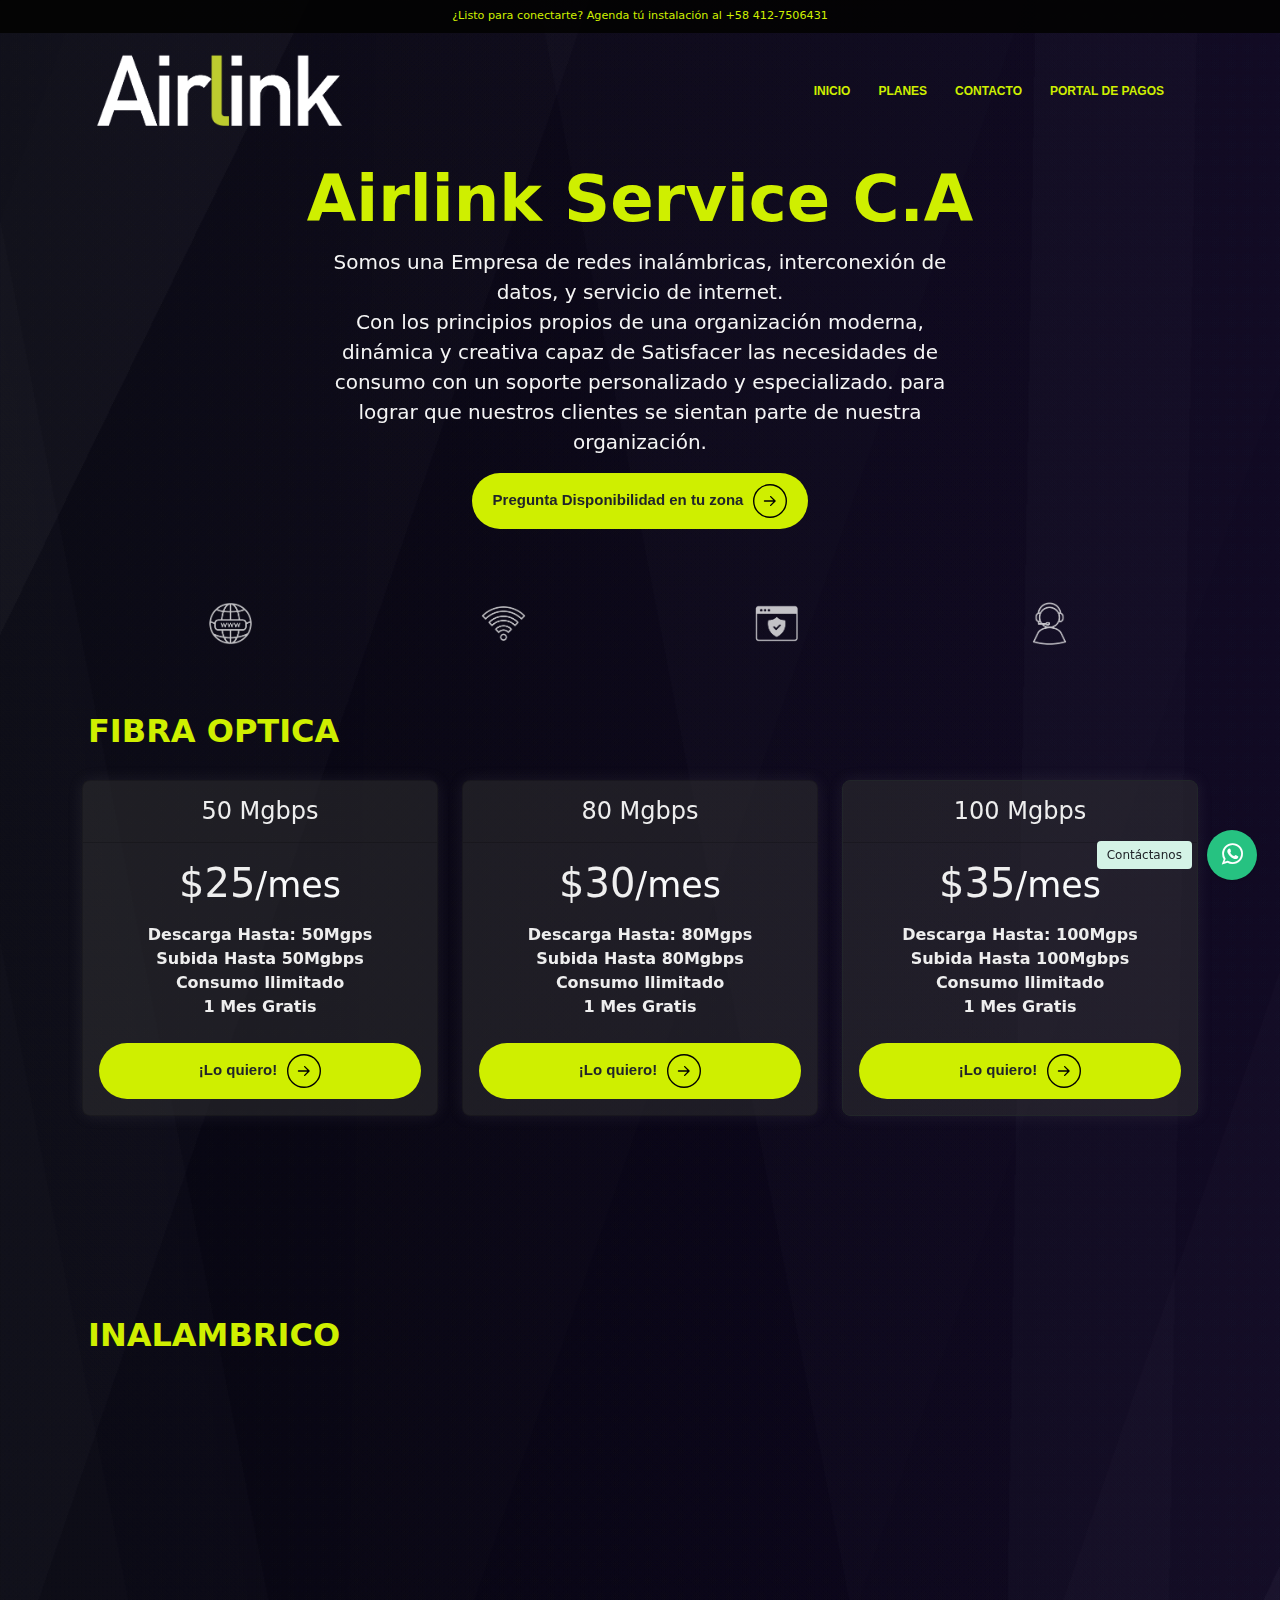
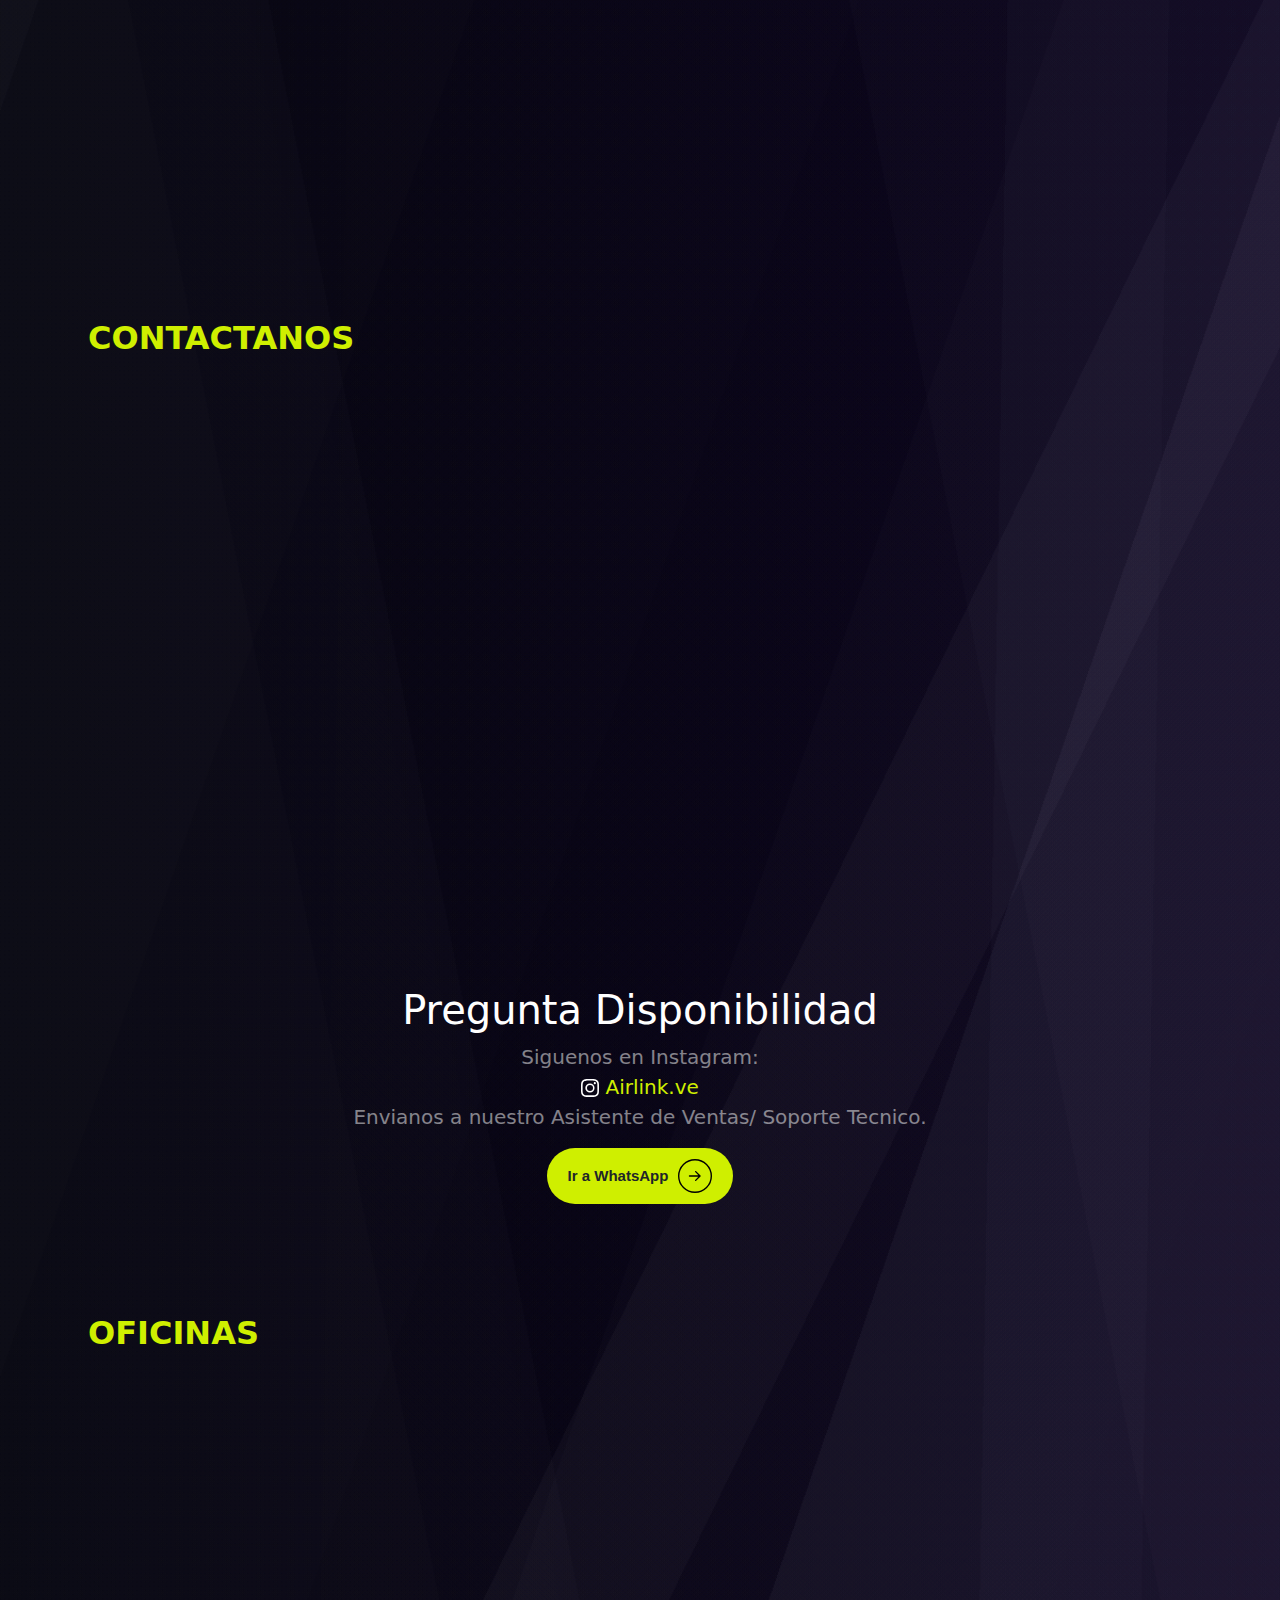
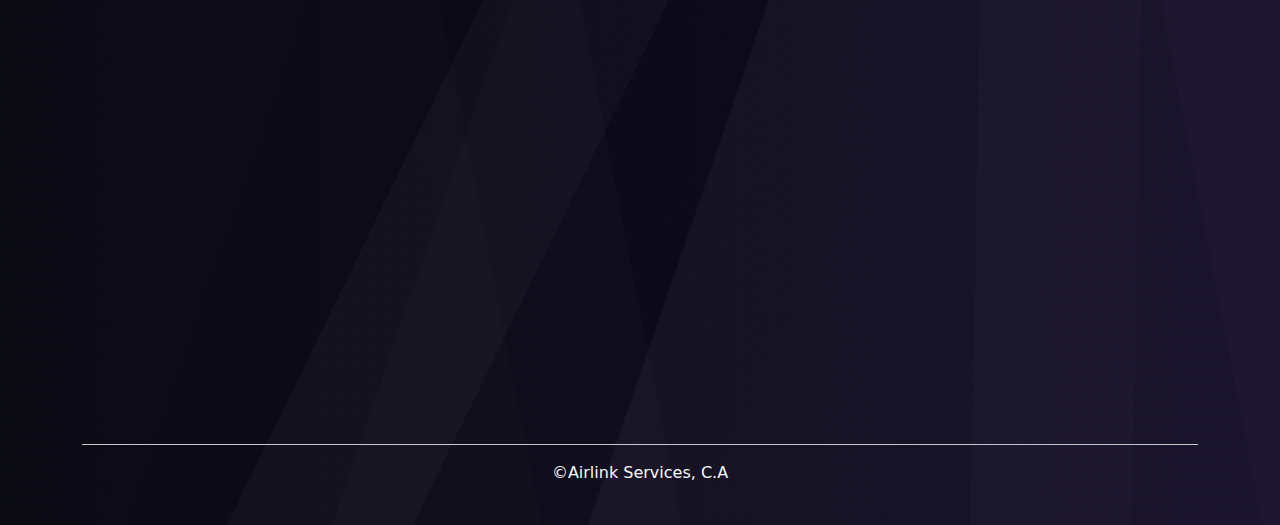
==== index.html @ 563aa84f "m10" ====
<!DOCTYPE html>
<html lang="en">

<head>
    <meta charset="UTF-8">
    <meta name="viewport" content="width=device-width, initial-scale=1.0">
    <title>Airlink</title>
    <!--BOOTSTRAP-->
    <link href="https://cdn.jsdelivr.net/npm/bootstrap@5.3.3/dist/css/bootstrap.min.css" rel="stylesheet"
        integrity="sha384-QWTKZyjpPEjISv5WaRU9OFeRpok6YctnYmDr5pNlyT2bRjXh0JMhjY6hW+ALEwIH" crossorigin="anonymous">
    <!--CSS-->
    <link rel="stylesheet" href="css/estilo.css">
    <!-- Style of the plugin -->
    <link rel="stylesheet" href="plugin/components/Font Awesome/css/font-awesome.min.css">
    <link rel="stylesheet" href="plugin/whatsapp-chat-support.css">
    <!--AOS-->
    <link href="https://unpkg.com/aos@2.3.1/dist/aos.css" rel="stylesheet">
    <!--Favicon-->
    <link rel="shortcut icon" href="img/286119413_617863543008624_6430083096178068679_n.jpg" type="image/x-icon">

</head>

<body>
    <!--Nav-->
    <nav>
        <div class=" divNav  mb-3   ">
            <span class="navbar-text textoNav mx-auto ">
                ¿Listo para conectarte? Agenda tú instalación al +58 412-7506431
            </span>

        </div>
    </nav>
    <div class="container  ">
        <div class=" bg-transparent  mx-auto ">
            <div class="  d-flex flex-column flex-md-row align-items-center pb-3 container bg-transparent ">
                <a href="#" class="d-flex align-items-center link-body-emphasis text-decoration-none ">
                    <img src="img/logo-a.png" alt="logotipo" class="logotipo ">

                </a>

                <nav class="d-inline-flex mt-2 mt-md-0 ms-md-auto   ">
                    <a class="me-3 py-2  text-decoration-none aNav  mx-auto " href="index.html"><button class="btnNav">
                            Inicio
                        </button></a>
                    <a class="me-3 py-2  text-decoration-none aNav  mx-auto " href="#planesF"><button class="btnNav">
                            Planes
                        </button></a>
                    <a class="me-3 py-2  text-decoration-none aNav  mx-auto " href="#contacto1"><button class="btnNav">
                            Contacto
                        </button></a>
                    <a class="me-3 py-2  text-decoration-none aNav  mx-auto " href="./pages/portalPagos.html"><button
                            class="btnNav">
                            Portal de Pagos
                        </button></a>

                </nav>

            </div>
        </div>
    </div>



    <!--Banner-->


    <div class="text-secondary px-4 py-1 text-center " data-aos="fade-right" >
        <div class="py-3">
            <h1 class="display-5 fw-bold  lh-1 mb-3 tituloBanner text-center ">Airlink Service C.A </h1>
            <div class="col-lg-6 mx-auto">
                <p class="lead textoBanner">Somos una Empresa de redes inalámbricas, interconexión de datos,
                    y servicio de internet. <br>
                    Con los principios propios de una organización moderna, dinámica y creativa capaz de Satisfacer
                    las necesidades de consumo con un soporte personalizado y especializado. para lograr que
                    nuestros clientes se sientan parte de nuestra organización.</p>
                <div class="d-grid gap-2 d-sm-flex justify-content-sm-center">
                    <a href="https://wa.me/584127506431"><button class="buttonCard w-100 btn btn-lg d-flex justify-content-center  ">
                    <span>Pregunta Disponibilidad en tu zona </span>
                        <svg width="34" height="34" viewBox="0 0 74 74" fill="none" xmlns="http://www.w3.org/2000/svg">
                            <circle cx="37" cy="37" r="35.5" stroke="black" stroke-width="3"></circle>
                            <path
                                d="M25 35.5C24.1716 35.5 23.5 36.1716 23.5 37C23.5 37.8284 24.1716 38.5 25 38.5V35.5ZM49.0607 38.0607C49.6464 37.4749 49.6464 36.5251 49.0607 35.9393L39.5147 26.3934C38.9289 25.8076 37.9792 25.8076 37.3934 26.3934C36.8076 26.9792 36.8076 27.9289 37.3934 28.5147L45.8787 37L37.3934 45.4853C36.8076 46.0711 36.8076 47.0208 37.3934 47.6066C37.9792 48.1924 38.9289 48.1924 39.5147 47.6066L49.0607 38.0607ZM25 38.5L48 38.5V35.5L25 35.5V38.5Z"
                                fill="black"></path>
                        </svg>
                    </button> </a>
                </div>
            </div>
        </div>
    </div>



    <!--Main-->
    <div class=" container justify-content-center mt-5 mb-5 ">
        <div class="logo container opacity-75 mx-auto d-flex justify-content-center  ">
            <img class="logotipoF mx-auto  " src="img/ico/8.png" alt=" img flutee">
            <img class="logotipoF mx-auto " src="img/ico/9.png" alt=" img flutee">
            <img class="logotipoF mx-auto " src="img/ico/10.png" alt=" img flutee">
            <img class="logotipoF mx-auto " src="img/ico/11.png" alt=" img flutee">


        </div>
    </div>



    <!--Planes-->
    <div class="container d-flex justify-content-start  mt-5 mb-3 " id="planesF">
        <a class="me-3 py-2  text-decoration-none  " href="#"><button class="buttonPlanes">
                Fibra Optica
            </button></a>

    </div>

    <!--Planes Fibra -->

    <div class="container" data-aos="fade-up"
    data-aos-anchor-placement="top-bottom" >
        <div class="row row-cols-1 row-cols-md-3 mb-3 text-center ">
            <div class="col">
                <div class="card mb-4 rounded-3  cardPlanes">
                    <div class="card-header py-3">
                        <h4 class="my-0 fw-normal">50 Mgbps </h4>
                    </div>
                    <div class="card-body">
                        <h1 class="card-title pricing-card-title">$25<small class="text-light fw-light">/mes</small>
                        </h1>
                        <ul class="list-unstyled mt-3 mb-4">
                            <li>Descarga Hasta: 50Mgps</li>
                            <li>Subida Hasta 50Mgbps</li>
                            <li>Consumo Ilimitado</li>
                            <li>1 Mes Gratis</li>
                        </ul>
                        <a href="https://wa.me/584127506431"><button class="buttonCard w-100 btn btn-lg d-flex justify-content-center  ">
                            <span>¡Lo quiero! </span>
                            <svg width="34" height="34" viewBox="0 0 74 74" fill="none"
                                xmlns="http://www.w3.org/2000/svg">
                                <circle cx="37" cy="37" r="35.5" stroke="black" stroke-width="3"></circle>
                                <path
                                    d="M25 35.5C24.1716 35.5 23.5 36.1716 23.5 37C23.5 37.8284 24.1716 38.5 25 38.5V35.5ZM49.0607 38.0607C49.6464 37.4749 49.6464 36.5251 49.0607 35.9393L39.5147 26.3934C38.9289 25.8076 37.9792 25.8076 37.3934 26.3934C36.8076 26.9792 36.8076 27.9289 37.3934 28.5147L45.8787 37L37.3934 45.4853C36.8076 46.0711 36.8076 47.0208 37.3934 47.6066C37.9792 48.1924 38.9289 48.1924 39.5147 47.6066L49.0607 38.0607ZM25 38.5L48 38.5V35.5L25 35.5V38.5Z"
                                    fill="black"></path>
                            </svg>
                        </button></a>
                    </div>
                </div>
            </div>
            <div class="col">
                <div class="card mb-4 rounded-3 cardPlanes">
                    <div class="card-header py-3">
                        <h4 class="my-0 fw-normal">80 Mgbps</h4>
                    </div>
                    <div class="card-body">
                        <h1 class="card-title pricing-card-title">$30<small class="text-light fw-light">/mes</small>
                        </h1>
                        <ul class="list-unstyled mt-3 mb-4">
                            <li>Descarga Hasta: 80Mgps</li>
                            <li>Subida Hasta 80Mgbps</li>
                            <li>Consumo Ilimitado</li>
                            <li>1 Mes Gratis</li>
                        </ul>
                        <a href="https://wa.me/584127506431"><button class="buttonCard w-100 btn btn-lg d-flex justify-content-center  ">
                            <span>¡Lo quiero! </span>
                            <svg width="34" height="34" viewBox="0 0 74 74" fill="none"
                                xmlns="http://www.w3.org/2000/svg">
                                <circle cx="37" cy="37" r="35.5" stroke="black" stroke-width="3"></circle>
                                <path
                                    d="M25 35.5C24.1716 35.5 23.5 36.1716 23.5 37C23.5 37.8284 24.1716 38.5 25 38.5V35.5ZM49.0607 38.0607C49.6464 37.4749 49.6464 36.5251 49.0607 35.9393L39.5147 26.3934C38.9289 25.8076 37.9792 25.8076 37.3934 26.3934C36.8076 26.9792 36.8076 27.9289 37.3934 28.5147L45.8787 37L37.3934 45.4853C36.8076 46.0711 36.8076 47.0208 37.3934 47.6066C37.9792 48.1924 38.9289 48.1924 39.5147 47.6066L49.0607 38.0607ZM25 38.5L48 38.5V35.5L25 35.5V38.5Z"
                                    fill="black"></path>
                            </svg>
                        </button></a>
                    </div>
                </div>
            </div>
            <div class="col">
                <div class="card mb-4 rounded-3 cardPlanes border-dark ">
                    <div class="card-header py-3   ">
                        <h4 class="my-0 fw-normal">100 Mgbps</h4>
                    </div>
                    <div class="card-body">
                        <h1 class="card-title pricing-card-title">$35<small class="text-light fw-light">/mes</small>
                        </h1>
                        <ul class="list-unstyled mt-3 mb-4">
                            <li>Descarga Hasta: 100Mgps</li>
                            <li>Subida Hasta 100Mgbps</li>
                            <li>Consumo Ilimitado</li>
                            <li>1 Mes Gratis</li>
                        </ul>
                        <a href="https://wa.me/584127506431"><button class="buttonCard w-100 btn btn-lg d-flex justify-content-center  ">
                            <span>¡Lo quiero! </span>
                            <svg width="34" height="34" viewBox="0 0 74 74" fill="none"
                                xmlns="http://www.w3.org/2000/svg">
                                <circle cx="37" cy="37" r="35.5" stroke="black" stroke-width="3"></circle>
                                <path
                                    d="M25 35.5C24.1716 35.5 23.5 36.1716 23.5 37C23.5 37.8284 24.1716 38.5 25 38.5V35.5ZM49.0607 38.0607C49.6464 37.4749 49.6464 36.5251 49.0607 35.9393L39.5147 26.3934C38.9289 25.8076 37.9792 25.8076 37.3934 26.3934C36.8076 26.9792 36.8076 27.9289 37.3934 28.5147L45.8787 37L37.3934 45.4853C36.8076 46.0711 36.8076 47.0208 37.3934 47.6066C37.9792 48.1924 38.9289 48.1924 39.5147 47.6066L49.0607 38.0607ZM25 38.5L48 38.5V35.5L25 35.5V38.5Z"
                                    fill="black"></path>
                            </svg>
                        </button></a>
                    </div>
                </div>
            </div>
        </div>

    </div>

    <div class=" container d-flex justify-content-end mt-5 mb-5">

        <div class="success" data-aos="fade-left" >
            <div class="success__icon">
                <svg xmlns="http://www.w3.org/2000/svg" width="24" viewBox="0 0 24 24" height="24" fill="none">
                    <path fill-rule="evenodd" fill="#393a37"
                        d="m12 1c-6.075 0-11 4.925-11 11s4.925 11 11 11 11-4.925 11-11-4.925-11-11-11zm4.768 9.14c.0878-.1004.1546-.21726.1966-.34383.0419-.12657.0581-.26026.0477-.39319-.0105-.13293-.0475-.26242-.1087-.38085-.0613-.11844-.1456-.22342-.2481-.30879-.1024-.08536-.2209-.14938-.3484-.18828s-.2616-.0519-.3942-.03823c-.1327.01366-.2612.05372-.3782.1178-.1169.06409-.2198.15091-.3027.25537l-4.3 5.159-2.225-2.226c-.1886-.1822-.4412-.283-.7034-.2807s-.51301.1075-.69842.2929-.29058.4362-.29285.6984c-.00228.2622.09851.5148.28067.7034l3 3c.0983.0982.2159.1748.3454.2251.1295.0502.2681.0729.4069.0665.1387-.0063.2747-.0414.3991-.1032.1244-.0617.2347-.1487.3236-.2554z"
                        clip-rule="evenodd"></path>
                </svg>
            </div>
            <div class="success__title">Nuestras Instalaciones incluyen, Onu , Asistencia Tecnica y Hasta 150Mts de
                Fibra </div>
            <div class="success__close"><svg xmlns="http://www.w3.org/2000/svg" width="20" viewBox="0 0 20 20"
                    height="20">
                    <path fill="#393a37"
                        d="m15.8333 5.34166-1.175-1.175-4.6583 4.65834-4.65833-4.65834-1.175 1.175 4.65833 4.65834-4.65833 4.6583 1.175 1.175 4.65833-4.6583 4.6583 4.6583 1.175-1.175-4.6583-4.6583z">
                    </path>
                </svg></div>
        </div>

    </div>

    <!--Planes-->
    <div class=" container d-flex justify-content-start mt-5 mb-3" id="planesI">
        <a class="me-3 py-2  text-decoration-none  " href="#"><button class="buttonPlanes">
                Inalambrico
            </button></a>
    </div>

    <!--Planes inalambrico -->

    <div class="container" data-aos="fade-up"
    data-aos-anchor-placement="top-bottom">
        <div class="row row-cols-1 row-cols-md-3 mb-3 text-center ">
            <div class="col">
                <div class="card mb-4 rounded-3  cardPlanes">
                    <div class="card-header py-3">
                        <h4 class="my-0 fw-normal">5 Mgbps </h4>
                    </div>
                    <div class="card-body">
                        <h1 class="card-title pricing-card-title">$20<small class="text-light fw-light">/mes</small>
                        </h1>
                        <ul class="list-unstyled mt-3 mb-4">
                            <li>Descarga Hasta: 5Mgps</li>
                            <li>Subida Hasta 5Mgbps</li>
                            <li>Consumo Ilimitado</li>
                            <li>Antena Ubiquiti Litebeam AC</li>
                        </ul>
                        <a href="https://wa.me/584127506431"><button class="buttonCard w-100 btn btn-lg d-flex justify-content-center  ">
                            <span>¡Lo quiero! </span>
                            <svg width="34" height="34" viewBox="0 0 74 74" fill="none"
                                xmlns="http://www.w3.org/2000/svg">
                                <circle cx="37" cy="37" r="35.5" stroke="black" stroke-width="3"></circle>
                                <path
                                    d="M25 35.5C24.1716 35.5 23.5 36.1716 23.5 37C23.5 37.8284 24.1716 38.5 25 38.5V35.5ZM49.0607 38.0607C49.6464 37.4749 49.6464 36.5251 49.0607 35.9393L39.5147 26.3934C38.9289 25.8076 37.9792 25.8076 37.3934 26.3934C36.8076 26.9792 36.8076 27.9289 37.3934 28.5147L45.8787 37L37.3934 45.4853C36.8076 46.0711 36.8076 47.0208 37.3934 47.6066C37.9792 48.1924 38.9289 48.1924 39.5147 47.6066L49.0607 38.0607ZM25 38.5L48 38.5V35.5L25 35.5V38.5Z"
                                    fill="black"></path>
                            </svg>
                        </button></a>
                    </div>
                </div>
            </div>
            <div class="col">
                <div class="card mb-4 rounded-3 cardPlanes">
                    <div class="card-header py-3">
                        <h4 class="my-0 fw-normal">7 Mgbps</h4>
                    </div>
                    <div class="card-body">
                        <h1 class="card-title pricing-card-title">$25<small class="text-light fw-light">/mes</small>
                        </h1>
                        <ul class="list-unstyled mt-3 mb-4">
                            <li>Descarga Hasta: 7Mgps</li>
                            <li>Subida Hasta 7Mgbps</li>
                            <li>Consumo Ilimitado</li>
                            <li>Antena Ubiquiti Litebeam AC</li>
                        </ul>
                        <a href="https://wa.me/584127506431"><button class="buttonCard w-100 btn btn-lg d-flex justify-content-center  ">
                            <span>¡Lo quiero! </span>
                            <svg width="34" height="34" viewBox="0 0 74 74" fill="none"
                                xmlns="http://www.w3.org/2000/svg">
                                <circle cx="37" cy="37" r="35.5" stroke="black" stroke-width="3"></circle>
                                <path
                                    d="M25 35.5C24.1716 35.5 23.5 36.1716 23.5 37C23.5 37.8284 24.1716 38.5 25 38.5V35.5ZM49.0607 38.0607C49.6464 37.4749 49.6464 36.5251 49.0607 35.9393L39.5147 26.3934C38.9289 25.8076 37.9792 25.8076 37.3934 26.3934C36.8076 26.9792 36.8076 27.9289 37.3934 28.5147L45.8787 37L37.3934 45.4853C36.8076 46.0711 36.8076 47.0208 37.3934 47.6066C37.9792 48.1924 38.9289 48.1924 39.5147 47.6066L49.0607 38.0607ZM25 38.5L48 38.5V35.5L25 35.5V38.5Z"
                                    fill="black"></path>
                            </svg>
                        </button></a>
                    </div>
                </div>
            </div>
            <div class="col">
                <div class="card mb-4 rounded-3 cardPlanes border-dark ">
                    <div class="card-header py-3    ">
                        <h4 class="my-0 fw-normal">10 Mgbps</h4>
                    </div>
                    <div class="card-body">
                        <h1 class="card-title pricing-card-title">$35<small class="text-light fw-light">/mes</small>
                        </h1>
                        <ul class="list-unstyled mt-3 mb-4">
                            <li>Descarga Hasta: 10Mgps</li>
                            <li>Subida Hasta 10Mgbps</li>
                            <li>Consumo Ilimitado</li>
                            <li>Antena Ubiquiti Litebeam AC</li>
                        </ul>
                        <a href="https://wa.me/584127506431"><button class="buttonCard w-100 btn btn-lg d-flex justify-content-center  ">
                            <span>¡Lo quiero! </span>
                            <svg width="34" height="34" viewBox="0 0 74 74" fill="none"
                                xmlns="http://www.w3.org/2000/svg">
                                <circle cx="37" cy="37" r="35.5" stroke="black" stroke-width="3"></circle>
                                <path
                                    d="M25 35.5C24.1716 35.5 23.5 36.1716 23.5 37C23.5 37.8284 24.1716 38.5 25 38.5V35.5ZM49.0607 38.0607C49.6464 37.4749 49.6464 36.5251 49.0607 35.9393L39.5147 26.3934C38.9289 25.8076 37.9792 25.8076 37.3934 26.3934C36.8076 26.9792 36.8076 27.9289 37.3934 28.5147L45.8787 37L37.3934 45.4853C36.8076 46.0711 36.8076 47.0208 37.3934 47.6066C37.9792 48.1924 38.9289 48.1924 39.5147 47.6066L49.0607 38.0607ZM25 38.5L48 38.5V35.5L25 35.5V38.5Z"
                                    fill="black"></path>
                            </svg>
                        </button></a>
                    </div>
                </div>
            </div>
        </div>

    </div>
    <div class=" container d-flex justify-content-end mt-5 mb-5">

        <div class="success" data-aos="fade-left" >
            <div class="success__icon">
                <svg xmlns="http://www.w3.org/2000/svg" width="24" viewBox="0 0 24 24" height="24" fill="none">
                    <path fill-rule="evenodd" fill="#393a37"
                        d="m12 1c-6.075 0-11 4.925-11 11s4.925 11 11 11 11-4.925 11-11-4.925-11-11-11zm4.768 9.14c.0878-.1004.1546-.21726.1966-.34383.0419-.12657.0581-.26026.0477-.39319-.0105-.13293-.0475-.26242-.1087-.38085-.0613-.11844-.1456-.22342-.2481-.30879-.1024-.08536-.2209-.14938-.3484-.18828s-.2616-.0519-.3942-.03823c-.1327.01366-.2612.05372-.3782.1178-.1169.06409-.2198.15091-.3027.25537l-4.3 5.159-2.225-2.226c-.1886-.1822-.4412-.283-.7034-.2807s-.51301.1075-.69842.2929-.29058.4362-.29285.6984c-.00228.2622.09851.5148.28067.7034l3 3c.0983.0982.2159.1748.3454.2251.1295.0502.2681.0729.4069.0665.1387-.0063.2747-.0414.3991-.1032.1244-.0617.2347-.1487.3236-.2554z"
                        clip-rule="evenodd"></path>
                </svg>
            </div>
            <div class="success__title">Para mas informacion sobre la instalacion inalambrica y costos, contactanos.
            </div>
            <div class="success__close"><svg xmlns="http://www.w3.org/2000/svg" width="20" viewBox="0 0 20 20"
                    height="20">
                    <path fill="#393a37"
                        d="m15.8333 5.34166-1.175-1.175-4.6583 4.65834-4.65833-4.65834-1.175 1.175 4.65833 4.65834-4.65833 4.6583 1.175 1.175 4.65833-4.6583 4.6583 4.6583 1.175-1.175-4.6583-4.6583z">
                    </path>
                </svg></div>
        </div>

    </div>
    <!-- Contacto-->
    <div class="container d-flex justify-content-start  mt-5 mb-3" id="contacto1">
        <a class="me-3 py-2  text-decoration-none  " href="#"><button class="buttonPlanes">
                Contactanos
            </button></a>

    </div>


    <div class="my-5 ">
        <div class=" text-center bg-body-dark rounded-3 ">
            <img src="img/Diseño sin título (22).png" alt="Contacto" class="container-fluid mx-auto iphoneContact" data-aos="flip-left">
            <h1 class="text-white mt-5">Pregunta Disponibilidad</h1>
            <p class="col-lg-8 mx-auto fs-5 text-white-50 ">
                Siguenos en Instagram: <br> <em> <a class="textIg" href="https://www.instagram.com/airlink.ve/?fbclid=IwAR01VrWkabzI-27KF6-1I7_ofEx8kK4BQf2yMdeEwH6U9a6UYntyiYRU1xs"><svg viewBox="0 0 16 16"
                            class="bi bi-instagram" fill="currentColor" height="18" width="18"
                            xmlns="http://www.w3.org/2000/svg" style="color: white">
                            <path fill="white"
                                d="M8 0C5.829 0 5.556.01 4.703.048 3.85.088 3.269.222 2.76.42a3.917 3.917 0 0 0-1.417.923A3.927 3.927 0 0 0 .42 2.76C.222 3.268.087 3.85.048 4.7.01 5.555 0 5.827 0 8.001c0 2.172.01 2.444.048 3.297.04.852.174 1.433.372 1.942.205.526.478.972.923 1.417.444.445.89.719 1.416.923.51.198 1.09.333 1.942.372C5.555 15.99 5.827 16 8 16s2.444-.01 3.298-.048c.851-.04 1.434-.174 1.943-.372a3.916 3.916 0 0 0 1.416-.923c.445-.445.718-.891.923-1.417.197-.509.332-1.09.372-1.942C15.99 10.445 16 10.173 16 8s-.01-2.445-.048-3.299c-.04-.851-.175-1.433-.372-1.941a3.926 3.926 0 0 0-.923-1.417A3.911 3.911 0 0 0 13.24.42c-.51-.198-1.092-.333-1.943-.372C10.443.01 10.172 0 7.998 0h.003zm-.717 1.442h.718c2.136 0 2.389.007 3.232.046.78.035 1.204.166 1.486.275.373.145.64.319.92.599.28.28.453.546.598.92.11.281.24.705.275 1.485.039.843.047 1.096.047 3.231s-.008 2.389-.047 3.232c-.035.78-.166 1.203-.275 1.485a2.47 2.47 0 0 1-.599.919c-.28.28-.546.453-.92.598-.28.11-.704.24-1.485.276-.843.038-1.096.047-3.232.047s-2.39-.009-3.233-.047c-.78-.036-1.203-.166-1.485-.276a2.478 2.478 0 0 1-.92-.598 2.48 2.48 0 0 1-.6-.92c-.109-.281-.24-.705-.275-1.485-.038-.843-.046-1.096-.046-3.233 0-2.136.008-2.388.046-3.231.036-.78.166-1.204.276-1.486.145-.373.319-.64.599-.92.28-.28.546-.453.92-.598.282-.11.705-.24 1.485-.276.738-.034 1.024-.044 2.515-.045v.002zm4.988 1.328a.96.96 0 1 0 0 1.92.96.96 0 0 0 0-1.92zm-4.27 1.122a4.109 4.109 0 1 0 0 8.217 4.109 4.109 0 0 0 0-8.217zm0 1.441a2.667 2.667 0 1 1 0 5.334 2.667 2.667 0 0 1 0-5.334z">
                            </path>
                        </svg> Airlink.ve </a>  </em> <br>
                Envianos a nuestro Asistente de Ventas/ Soporte Tecnico.
            </p>
            <div class="d-inline-flex gap-2 mb-5">
                <a href="https://wa.me/584127506431"><button class="buttonCard w-100 btn btn-lg d-flex justify-content-center  ">
                    <span>Ir a WhatsApp </span>
                    <svg width="34" height="34" viewBox="0 0 74 74" fill="none" xmlns="http://www.w3.org/2000/svg">
                        <circle cx="37" cy="37" r="35.5" stroke="black" stroke-width="3"></circle>
                        <path
                            d="M25 35.5C24.1716 35.5 23.5 36.1716 23.5 37C23.5 37.8284 24.1716 38.5 25 38.5V35.5ZM49.0607 38.0607C49.6464 37.4749 49.6464 36.5251 49.0607 35.9393L39.5147 26.3934C38.9289 25.8076 37.9792 25.8076 37.3934 26.3934C36.8076 26.9792 36.8076 27.9289 37.3934 28.5147L45.8787 37L37.3934 45.4853C36.8076 46.0711 36.8076 47.0208 37.3934 47.6066C37.9792 48.1924 38.9289 48.1924 39.5147 47.6066L49.0607 38.0607ZM25 38.5L48 38.5V35.5L25 35.5V38.5Z"
                            fill="black"></path>
                    </svg>
                </button></a>
            </div>
        </div>
    </div>



    <!-- Ubicacion -->
    <div class=" container d-flex justify-content-star mt-5 mb-3">
        <a class="me-3 py-2  text-decoration-none  " href="#"><button class="buttonPlanes">
                Oficinas
            </button></a>
    </div>
    <div class="container mb-5">
        <div class="ratio ratio-16x9 container ">
            <iframe
                src="https://www.google.com/maps/embed?pb=!1m14!1m8!1m3!1d15748.932147773854!2d-70.6109141!3d9.3126082!3m2!1i1024!2i768!4f13.1!3m3!1m2!1s0x8e6329262e116737%3A0x8024779f4d911190!2sAIRLINK%20SERVICE%20C.A!5e0!3m2!1ses!2sve!4v1710284292587!5m2!1ses!2sve"
                width="600" height="450" style="border:0;" allowfullscreen="" loading="lazy"
                referrerpolicy="no-referrer-when-downgrade"></iframe>
        </div>

    </div>

    <!--Footer-->
    <div class="container">
        <footer
            class="d-flex flex-wrap justify-content-between align-items-center py-3 my-4 border-top border-secondary-subtle  ">
            <div class="d-flex align-items-center mx-auto">


                <span class="mb-3 mb-md-0 text-light">&copy;Airlink Services, C.A</span>
            </div>


        </footer>
    </div>


    <!--AOS-->
    <script src="https://unpkg.com/aos@2.3.1/dist/aos.js"></script>
    <script>
        AOS.init();
    </script>




    <!-- WHATSAPP CONTACTANOS-->


    <!-- Button Whatsapp Structure -->
    <div class="whatsapp_chat_support wcs_fixed_right" id="button-w">
        <div class="wcs_button_label">
            Contáctanos
        </div>
        <div class="wcs_button wcs_button_circle">
            <span class="fa fa-whatsapp"></span>
        </div>

        <div class="wcs_popup">
            <div class="wcs_popup_close">
                <span class="fa fa-close"></span>
            </div>
            <div class="wcs_popup_header">
                <span class="fa fa-whatsapp"></span>
                <strong>Servicio al cliente</strong>

                <div class="wcs_popup_header_description">¿Necesidad Informacion? Envianos a nuestro Whatsapp</div>

            </div>
            <div class="wcs_popup_input" data-number="584127506431"
                data-availability='{ "monday":"07:00-22:30", "tuesday":"07:00-22:30", "wednesday":"07:30-22:30", "thursday":"07:00-22:30", "friday":"07:00-22:30", "saturday":"09:00-18:30", "sunday":"09:00-22:30" }'>
                <input type="text" placeholder="En que podemos Ayudarte?" />
                <i class="fa fa-play"></i>
            </div>
            <div class="wcs_popup_avatar">
                <img src="img/286119413_617863543008624_6430083096178068679_n.jpg" alt="Logotipo">
            </div>
        </div>
    </div>



    <!-- jQuery 1.8+ -->
    <script src="plugin/components/jQuery/jquery-1.11.3.min.js"></script>
    <!-- Plugin JS file -->
    <script src="plugin/components/moment/moment.min.js"></script>
    <script src="plugin/components/moment/moment-timezone-with-data.min.js"></script> <!-- spanish language (es) -->
    <script src="plugin/whatsapp-chat-support.js"></script>
    <script>
        $('#button-w').whatsappChatSupport({
            defaultMsg: ' Hola! mi nombre es:',
        });
    </script>






    <!--BOOTSTRAP-->
    <script src="https://cdn.jsdelivr.net/npm/bootstrap@5.3.3/dist/js/bootstrap.bundle.min.js"
        integrity="sha384-YvpcrYf0tY3lHB60NNkmXc5s9fDVZLESaAA55NDzOxhy9GkcIdslK1eN7N6jIeHz"
        crossorigin="anonymous"></script>

</body>

</html>
---- css/estilo.css ----
body {
    /* background-image: linear-gradient(116deg, rgba(232, 232, 232, 0.03) 0%, rgba(232, 232, 232, 0.03) 10%,rgba(14, 14, 14, 0.03) 10%, rgba(14, 14, 14, 0.03) 66%,rgba(232, 232, 232, 0.03) 66%, rgba(232, 232, 232, 0.03) 72%,rgba(44, 44, 44, 0.03) 72%, rgba(44, 44, 44, 0.03) 81%,rgba(51, 51, 51, 0.03) 81%, rgba(51, 51, 51, 0.03) 100%),linear-gradient(109deg, rgba(155, 155, 155, 0.03) 0%, rgba(155, 155, 155, 0.03) 23%,rgba(30, 30, 30, 0.03) 23%, rgba(30, 30, 30, 0.03) 63%,rgba(124, 124, 124, 0.03) 63%, rgba(124, 124, 124, 0.03) 73%,rgba(195, 195, 195, 0.03) 73%, rgba(195, 195, 195, 0.03) 84%,rgba(187, 187, 187, 0.03) 84%, rgba(187, 187, 187, 0.03) 100%),linear-gradient(79deg, rgba(254, 254, 254, 0.03) 0%, rgba(254, 254, 254, 0.03) 27%,rgba(180, 180, 180, 0.03) 27%, rgba(180, 180, 180, 0.03) 33%,rgba(167, 167, 167, 0.03) 33%, rgba(167, 167, 167, 0.03) 34%,rgba(68, 68, 68, 0.03) 34%, rgba(68, 68, 68, 0.03) 63%,rgba(171, 171, 171, 0.03) 63%, rgba(171, 171, 171, 0.03) 100%),linear-gradient(109deg, rgba(71, 71, 71, 0.03) 0%, rgba(71, 71, 71, 0.03) 3%,rgba(97, 97, 97, 0.03) 3%, rgba(97, 97, 97, 0.03) 40%,rgba(40, 40, 40, 0.03) 40%, rgba(40, 40, 40, 0.03) 55%,rgba(5, 5, 5, 0.03) 55%, rgba(5, 5, 5, 0.03) 73%,rgba(242, 242, 242, 0.03) 73%, rgba(242, 242, 242, 0.03) 100%),linear-gradient(271deg, rgba(70, 70, 70, 0.03) 0%, rgba(70, 70, 70, 0.03) 11%,rgba(178, 178, 178, 0.03) 11%, rgba(178, 178, 178, 0.03) 23%,rgba(28, 28, 28, 0.03) 23%, rgba(28, 28, 28, 0.03) 72%,rgba(152, 152, 152, 0.03) 72%, rgba(152, 152, 152, 0.03) 86%,rgba(43, 43, 43, 0.03) 86%, rgba(43, 43, 43, 0.03) 100%),linear-gradient(90deg, rgb(27, 27, 27),rgb(1, 1, 1)); */
    background-image: linear-gradient(116deg, rgba(232, 232, 232, 0.03) 0%, rgba(232, 232, 232, 0.03) 10%,rgba(14, 14, 14, 0.03) 10%, rgba(14, 14, 14, 0.03) 66%,rgba(232, 232, 232, 0.03) 66%, rgba(232, 232, 232, 0.03) 72%,rgba(44, 44, 44, 0.03) 72%, rgba(44, 44, 44, 0.03) 81%,rgba(51, 51, 51, 0.03) 81%, rgba(51, 51, 51, 0.03) 100%),linear-gradient(109deg, rgba(155, 155, 155, 0.03) 0%, rgba(155, 155, 155, 0.03) 23%,rgba(30, 30, 30, 0.03) 23%, rgba(30, 30, 30, 0.03) 63%,rgba(124, 124, 124, 0.03) 63%, rgba(124, 124, 124, 0.03) 73%,rgba(195, 195, 195, 0.03) 73%, rgba(195, 195, 195, 0.03) 84%,rgba(187, 187, 187, 0.03) 84%, rgba(187, 187, 187, 0.03) 100%),linear-gradient(79deg, rgba(254, 254, 254, 0.03) 0%, rgba(254, 254, 254, 0.03) 27%,rgba(180, 180, 180, 0.03) 27%, rgba(180, 180, 180, 0.03) 33%,rgba(167, 167, 167, 0.03) 33%, rgba(167, 167, 167, 0.03) 34%,rgba(68, 68, 68, 0.03) 34%, rgba(68, 68, 68, 0.03) 63%,rgba(171, 171, 171, 0.03) 63%, rgba(171, 171, 171, 0.03) 100%),linear-gradient(109deg, rgba(71, 71, 71, 0.03) 0%, rgba(71, 71, 71, 0.03) 3%,rgba(97, 97, 97, 0.03) 3%, rgba(97, 97, 97, 0.03) 40%,rgba(40, 40, 40, 0.03) 40%, rgba(40, 40, 40, 0.03) 55%,rgba(5, 5, 5, 0.03) 55%, rgba(5, 5, 5, 0.03) 73%,rgba(242, 242, 242, 0.03) 73%, rgba(242, 242, 242, 0.03) 100%),linear-gradient(271deg, rgba(70, 70, 70, 0.03) 0%, rgba(70, 70, 70, 0.03) 11%,rgba(178, 178, 178, 0.03) 11%, rgba(178, 178, 178, 0.03) 23%,rgba(28, 28, 28, 0.03) 23%, rgba(28, 28, 28, 0.03) 72%,rgba(55,53,53, 0) 72%, rgba(55,53,53, 0) 86%,rgba(10,10,10, 0) 86%, rgba(10,10,10, 0) 100%),linear-gradient(90deg, rgb(1,1,12),rgb(10,2,32));
    
}

/*Logotip*/
.logotipo {
    width: 250px;
}

.aNav{
    color: rgb(223, 223, 223);
    font-family: 'Segoe UI', Tahoma, Geneva, Verdana, sans-serif;
    font-size: 1rem;
}
/* Buttons de Nav*/
.btnNav {
    font-size: 12px;
    color: #cfef00;
    font-family: inherit;
    font-weight: 800;
    cursor: pointer;
    position: relative;
    border: none;
    background: none;
    text-transform: uppercase;
    transition-timing-function: cubic-bezier(0.25, 0.8, 0.25, 1);
    transition-duration: 400ms;
    transition-property: color;
}

.btnNav:focus,
.btnNav:hover {
    color: #e1e1e1;
}

.btnNav:focus:after,
.btnNav:hover:after {
    width: 100%;
    left: 0%;
}

.btnNav:after {
    content: "";
    pointer-events: none;
    bottom: -2px;
    left: 50%;
    position: absolute;
    width: 0%;
    height: 2px;
    background-color: #fff;
    transition-timing-function: cubic-bezier(0.25, 0.8, 0.25, 1);
    transition-duration: 400ms;
    transition-property: width, left;
}

.aNav:hover{
    color: #cfef00;
}

.divNav{
    background-color: rgba(3, 3, 3, 0.938);
    display: flex;
    align-items: center;
    justify-items: center;
    color: #cfef00;
}
.textoNav{
    font-size: 0.7rem;
    color: #cfef00;
}



/* Banner */
.tituloBanner{
    font-size: 4rem;
    color: #cfef00;
}
.textoBanner {
    color: whitesmoke;
}

.imgBanner{
    border-top-left-radius: 26px;
    border-bottom-right-radius: 26px;
    box-shadow: rgba(161, 160, 160, 0.09) 0px 2px 1px, rgba(204, 202, 202, 0.09) 0px 4px 2px, rgba(255, 255, 255, 0.09) 0px 8px 4px, rgba(240, 240, 240, 0.09) 0px 16px 8px, rgba(218, 217, 217, 0.09) 0px 32px 16px;
    
}

/* iconos Flotantes */
.logotipoF {
    width: 80px;
    object-fit: contain;
    aspect-ratio: 3/2;  
    cursor: pointer;
    transition: all 0.4s;;
}

.logotipoF:hover{
    transform: scale(1.5);
}

.iphoneContact{
    width: 360px ;
    filter: drop-shadow(1px 1px 8px #cfef00);
    transition: all 0.3s;;
    
}
.iphoneContact:hover {
    transform: scale(1.1);
    filter: drop-shadow(5px 5px 15px #cfef00);
}


em {
    color: #cfef00;
}

/* Titulo Planes */
.buttonPlanes {
    font-size: 2rem;
    color: #cfef00;
    font-family: inherit;
    font-weight: 800;
    cursor: pointer;
    position: relative;
    border: none;
    background: none;
    text-transform: uppercase;
    transition-timing-function: cubic-bezier(0.25, 0.8, 0.25, 1);
    transition-duration: 400ms;
    transition-property: color;
}

.buttonPlanes:focus,
.buttonPlanes:hover {
    color: #e1e1e1
}

.buttonPlanes:focus:after,
.buttonPlanes:hover:after {
    width: 100%;
    left: 0%;
}

.buttonPlanes:after {
    content: "";
    pointer-events: none;
    bottom: -2px;
    left: 50%;
    position: absolute;
    width: 0%;
    height: 2px;
    background-color: #fff;
    transition-timing-function: cubic-bezier(0.25, 0.8, 0.25, 1);
    transition-duration: 400ms;
    transition-property: width, left;
}

/* BTN CARD */
.buttonCard {
    cursor: pointer;
    font-weight: 700;
    font-family: Helvetica,"sans-serif";
    transition: all .2s;
    padding: 10px 20px;
    border-radius: 100px;
    background: #cfef00;
    border: 1px solid transparent;
    display: flex;
    align-items: center;
    font-size: 15px;
}

.buttonCard:hover {
    background: #c4e201;
    color: #000000;
}

.buttonCard > svg {
    width: 34px;
    margin-left: 10px;
    transition: transform .3s ease-in-out;
}

.buttonCard:hover svg {
    transform: translateX(5px);
}

.buttonCard:active {
    transform: scale(0.95);
}

.bgCard{
    background: #cfef00;
}

.cardPlanes{
    box-shadow: rgba(179, 179, 180, 0.1) 0px 0px 16px;
    background-color: #36353578;
    color: #eeeeee;
    font-weight: 600;
}

/* Alert*/
.success {
    font-family: system-ui, -apple-system, BlinkMacSystemFont, 'Segoe UI', Roboto, Oxygen, Ubuntu, Cantarell, 'Open Sans', 'Helvetica Neue', sans-serif;
    width: 420px;
    padding: 12px;
    display: flex;
    flex-direction: row;
    align-items: center;
    justify-content: start;
    background: #cfef00;
    border-radius: 8px;
    box-shadow: 0px 0px 5px -3px #111;
}

.success__icon {
    width: 20px;
    height: 20px;
    transform: translateY(-2px);
    margin-right: 8px;
}

.success__icon path {
    fill: #393A37;
}

.success__title {
    font-weight: 500;
    font-size: 14px;
    color: #393A37;
}

.success__close {
    width: 20px;
    height: 20px;
    cursor: pointer;
    margin-left: auto;
}

.success__close path {
    fill: #393A37;
}

/* Social */
iframe {
    border-radius: 20px;
}
a {
    text-decoration: none;
}
.textIg{
    text-decoration: none;
    font-style: normal;
    font-weight: 500;
    color: #cfef00;
}
---- plugin/whatsapp-chat-support.css ----
/* ======================================================= 
 *
 *      Whatsapp Chat Support
 *      Version: 1.1
 *      By [castlecode]
 *
 *      ---------------------------------
 *      CONTENTS
 *      ---------------------------------
 *
 *      [A] GLOBAL
 *      [B] BUTTON
 *      [C] BUTTON PERSON
 *      [D] POPUP
 *          [1] HEADER
 *          [2] MULTIPLE PERSONS
 *          [3] INPUT TEXT FIELD
 *    
 * ======================================================= */

/* ====================================================================== *
        [A] GLOBAL
 * ====================================================================== */      

    .whatsapp_chat_support{
        position: relative;
        display: inline-block;
        vertical-align: top;
    }

 /* ====================================================================== *
        [B] BUTTON
 * ====================================================================== */      

    .wcs_button{
        text-align: center;
        vertical-align: middle;
        padding: 9px 18px;
        border-radius: 50px;
        background: #26C281;
        color: #fff;
        display: inline-block;
        margin-right: 3px;
        cursor: pointer;

        -webkit-box-shadow: 0 1px 2px rgba(0,0,0,0.15);
           -moz-box-shadow: 0 1px 2px rgba(0,0,0,0.15);
             -o-box-shadow: 0 1px 2px rgba(0,0,0,0.15);
            -ms-box-shadow: 0 1px 2px rgba(0,0,0,0.15);
                box-shadow: 0 1px 2px rgba(0,0,0,0.15);

    }
    .wcs_button .fa{
        font-size: 15px;
        margin-right: 3px;
    }

    .wcs_button_circle{
        width: 50px;
        height: 50px;
        border-radius: 100%;
        padding: 0;
    }
    .wcs_button_circle .fa{
        line-height: 50px;
        font-size: 25px;
        margin-right: 0px;
    }

    .wcs_button_label{
        vertical-align: middle;
        cursor: pointer;
        display: inline-block;
        font-size: 12px;
        margin-right: 10px;
        margin-left: 10px;
        background: #d4f3e6;
        padding: 5px 10px;
        border-radius: 4px;

        -webkit-transition: .3s ease all;
           -moz-transition: .3s ease all;
                transition: .3s ease all;
    }
    .wcs_button_label_hide{
        -webkit-transform: translate(10px, 0);
           -moz-transform: translate(10px, 0);
            -ms-transform: translate(10px, 0);
                transform: translate(10px, 0);

        opacity: 0;
        visibility: hidden;
    }

    .wcs_fixed_right{
        z-index: 999;
        position: fixed;
        bottom: 20px;
        right: 20px;
    }

    .wcs_fixed_left{
        z-index: 999;
        position: fixed;
        bottom: 20px;
        left: 20px;
    }
    .wcs_fixed_left .wcs_popup{
        left: 0 !important;
        right: unset !important;
    }

/* ====================================================================== *
        [C] BUTTON PERSON
 * ====================================================================== */    

    .wcs_button_person{
        padding: 7px 18px 8px 10px;
        border-radius: 50px;
        text-align: left;
        background: #26C281;
        color: #fff;
        
        -webkit-transition: .4s ease all;
           -moz-transition: .4s ease all;
                transition: .4s ease all;

        -webkit-box-shadow: 0 1px 2px rgba(0,0,0,0.15);
           -moz-box-shadow: 0 1px 2px rgba(0,0,0,0.15);
             -o-box-shadow: 0 1px 2px rgba(0,0,0,0.15);
            -ms-box-shadow: 0 1px 2px rgba(0,0,0,0.15);
                box-shadow: 0 1px 2px rgba(0,0,0,0.15);
    }  

    .wcs_button_person:hover{
        -webkit-transform: translate(0,-3px);
           -moz-transform: translate(0,-3px);
            -ms-transform: translate(0,-3px);
                transform: translate(0,-3px);

        -webkit-box-shadow: 0 4px 8px 1px rgba(43,43,43,.15);
           -moz-box-shadow: 0 4px 8px 1px rgba(43,43,43,.15);
             -o-box-shadow: 0 4px 8px 1px rgba(43,43,43,.15);
            -ms-box-shadow: 0 4px 8px 1px rgba(43,43,43,.15);
                box-shadow: 0 4px 8px 1px rgba(43,43,43,.15);
    }

    /* PERSON IMG */

    .wcs_button_person_img{
        overflow: hidden;
        display:table-cell;
        vertical-align:middle;
    }

    .wcs_button_person_img img{
        border: 2px solid #fff;
        border-radius: 50%;
        display: block;
        width: 60px;
        height: 60px;
    }

    .wcs_button_person_img .fa{
        font-size: 60px;
    }

    /* PERSON CONTENT */

    .wcs_button_person_content{
        padding-left: 14px;
        display:table-cell;
        vertical-align:middle;
    }

    /* PERSON NAME */

    .wcs_button_person_name{
        font-size: 10px;
        color: rgba(255,255,255,.8);
    }

    /* PERSON DESCRIPTION */

    .wcs_button_person_description{
        font-size: 14px;
        font-weight: bold;
        line-height: 23px;
        color: #fff;
    }

    /* PERSON STATUS */

    .wcs_button_person_status{
        font-size: 10px;
        vertical-align: middle;
        color: #fff;
        background: rgba(255,255,255,.3);
        display: inline-block;
        padding: 1px 5px;
        border-radius: 5px;
    }

    /* BUTTON PERSON OFFLINE */

    .wcs_button_person_offline{
        background: #a4a4a4 !important;
        cursor: auto !important;
    }

    .wcs_button_person_offline:hover{
        -webkit-transform: translate(0,0) !important;
           -moz-transform: translate(0,0) !important;
            -ms-transform: translate(0,0) !important;
                transform: translate(0,0) !important;

        -webkit-box-shadow: none !important;
           -moz-box-shadow: none !important;
             -o-box-shadow: none !important;
            -ms-box-shadow: none !important;
                box-shadow: none !important;
    }

    .wcs_button_person_offline .wcs_button_person_status{
        background: #f1a528;
    }

    .wcs_button_person_offline .wcs_button_person_img{
        -webkit-filter: grayscale(1);
        filter: grayscale(1);
    }

/* ====================================================================== *
        [D] POPUP
 * ====================================================================== */      

    .wcs_popup{
        position: absolute;
        width: 300px;
        bottom: 100%;
        right: 0;
        margin-bottom: 20px;
        visibility: hidden;
        max-width: calc(100vw - 60px);
    }

    /* CLOSE */

    .wcs_popup_close{
        position: absolute;
        top: 2px;
        right: 8px;
        cursor: pointer;
        
        opacity: .8;
        color: #fff;
        font-size: 18px;

        -webkit-transition: all 0.08s ease-in-out;
           -moz-transition: all 0.08s ease-in-out;
                transition: all 0.08s ease-in-out;
    }

    .wcs_popup_close:hover{
        opacity: 1;
    }

    /* ====================================================================== *
            [1] HEADER
     * ====================================================================== */      

    .wcs_popup_header{
        padding: 20px;
        background: #26C281;
        border-top-right-radius: 8px;
        border-top-left-radius: 8px;
        color: #fff;
        text-align: center;

        -webkit-box-shadow: 0 4px 8px 1px rgba(43,43,43,.15);
           -moz-box-shadow: 0 4px 8px 1px rgba(43,43,43,.15);
             -o-box-shadow: 0 4px 8px 1px rgba(43,43,43,.15);
            -ms-box-shadow: 0 4px 8px 1px rgba(43,43,43,.15);
                box-shadow: 0 4px 8px 1px rgba(43,43,43,.15);
    }

    .wcs_popup_header .fa-whatsapp{
        font-size: 50px;
        display: block;
        margin-bottom: 20px;
    }

    .wcs_popup_header_description{
        display: block;
        margin-top: 10px;
        font-size: 12px;
    }

    /* ====================================================================== *
            [2] MULTIPLE PERSONS
     * ====================================================================== */   

     /* CONTAINER */   

    .wcs_popup_person_container{
        /*max-height: 470px;
        overflow-y: scroll;*/
        background: #fff;
        padding: 20px;
        border-bottom-right-radius: 8px;
        border-bottom-left-radius: 8px;

        -webkit-box-shadow: 0 4px 8px 1px rgba(43,43,43,.15);
           -moz-box-shadow: 0 4px 8px 1px rgba(43,43,43,.15);
             -o-box-shadow: 0 4px 8px 1px rgba(43,43,43,.15);
            -ms-box-shadow: 0 4px 8px 1px rgba(43,43,43,.15);
                box-shadow: 0 4px 8px 1px rgba(43,43,43,.15);
    }

    /* PERSON */

    .wcs_popup_person{
        background: #f5f7f9;
        padding: 10px; 
        text-align: left;
        margin-bottom: 10px;
        cursor: pointer;

        -webkit-transition: .2s ease all;
           -moz-transition: .2s ease all;
                transition: .2s ease all;
    }

    .wcs_popup_person:hover{
        -webkit-box-shadow: 0 1px 2px rgba(43,43,43,.15);
           -moz-box-shadow: 0 1px 2px rgba(43,43,43,.15);
             -o-box-shadow: 0 1px 2px rgba(43,43,43,.15);
            -ms-box-shadow: 0 1px 2px rgba(43,43,43,.15);
                box-shadow: 0 1px 2px rgba(43,43,43,.15);
    }

    .wcs_popup_person:last-child{
        margin-bottom: 0;
    }

    .wcs_popup_person::after {
        content: "";
        clear: both;
        display: table;
    }

    /* PERSON IMG */

    .wcs_popup_person_img{
        overflow: hidden;
        display:table-cell;
        vertical-align:middle;
    }

    .wcs_popup_person_img img{
        border: 2px solid #26C281;
        border-radius: 50%;
        display: block;
        width: 60px;
        height: 60px;
    }

    /* PERSON CONTENT */

    .wcs_popup_person_content{
        padding-left: 15px;
        display:table-cell;
        vertical-align:middle;
    }

    /* PERSON NAME */

    .wcs_popup_person_name{
        font-size: 14px;
        color: #383838;
        font-weight: bold;
    }

    /* PERSON DESCRIPTION */

    .wcs_popup_person_description{
        font-size: 11px;
        line-height: 18px;
        color: #8c8c8c;
    }

    /* PERSON STATUS */

    .wcs_popup_person_status{
        font-size: 10px;
        vertical-align: middle;
        color: #fff;
        background: #26C281;
        border-radius: 5px;
        display: inline-block;
        padding: 1px 5px;
    }

    /* POPUP PERSON OFFLINE */

    .wcs_popup_person_offline{
        cursor: auto !important;
    }

    .wcs_popup_person_offline .wcs_popup_person_img{
        -webkit-filter: grayscale(1);
        filter: grayscale(1);
    }

    .wcs_popup_person_offline:hover{
        -webkit-box-shadow: none !important;
           -moz-box-shadow: none !important;
             -o-box-shadow: none !important;
            -ms-box-shadow: none !important;
                box-shadow: none !important;
    }

    .wcs_popup_person_offline .wcs_popup_person_status{
        background: #f1a528;
    }

    /* ====================================================================== *
            [3] INPUT TEXT FIELD
     * ====================================================================== */      

    .wcs_popup_input{
        border-bottom-right-radius: 8px;
        border-bottom-left-radius: 8px;
        background: #fff;
        padding: 10px 10px;

        -webkit-box-shadow: 0 4px 8px 1px rgba(43,43,43,.15);
           -moz-box-shadow: 0 4px 8px 1px rgba(43,43,43,.15);
             -o-box-shadow: 0 4px 8px 1px rgba(43,43,43,.15);
            -ms-box-shadow: 0 4px 8px 1px rgba(43,43,43,.15);
                box-shadow: 0 4px 8px 1px rgba(43,43,43,.15);
    }

    .wcs_popup_input input{
        border: 0;
        outline: none;
        width: 90%;
        color: #555555;
    }

    .wcs_popup_input input::placeholder{
        color: #cfcfcf;
    }

    .wcs_popup_input>*{
        vertical-align: top;
    }

    .wcs_popup_input .fa{
        font-size: 17px;
        color: #9da3a5;
        vertical-align: middle;
        cursor: pointer;
    }

    /* AVATAR */

    .wcs_popup_avatar{
        overflow: hidden;
        position: absolute;
        left: -70px;
        bottom: -4px;
    }

    .wcs_fixed_left .wcs_popup_avatar{
        left: initial;
        right: -70px;
    }

    .wcs_popup_avatar img{
        border-radius: 50%;
        border: 2px solid #26C281;
        display: block;
        height: 50px;
        width: 50px;

        -webkit-box-shadow: 0 1px 2px rgba(0,0,0,0.15);
           -moz-box-shadow: 0 1px 2px rgba(0,0,0,0.15);
             -o-box-shadow: 0 1px 2px rgba(0,0,0,0.15);
            -ms-box-shadow: 0 1px 2px rgba(0,0,0,0.15);
                box-shadow: 0 1px 2px rgba(0,0,0,0.15);
    }

    .wcs_popup_input_offline{
        color: #f1a528;
    }

    .wcs_popup_input_offline+.wcs_popup_avatar{
        -webkit-filter: grayscale(1);
        filter: grayscale(1);
    }

    @media only screen and (max-width: 400px) {
        .wcs_popup_avatar{
            display: none;
        }
    }

/* ====================================================================== *
        [H] EFFECTS
 * ====================================================================== */   

    .wcs-show .wcs_popup{
        visibility: visible;
    }
      
    /* Effect 0: Fade in */

    .wcs-effect-0 .wcs_popup{
        opacity: 0;

        -webkit-transition: opacity 0.3s;
        -moz-transition: opacity 0.3s;
        transition: opacity 0.3s;
    }
    .wcs-show.wcs-effect-0 .wcs_popup{
        opacity: 1;
    }

    /* Effect 1: Fade in and scale up */

    .wcs-effect-1 .wcs_popup{
        -webkit-transform: scale(0.7);
        -moz-transform: scale(0.7);
        -ms-transform: scale(0.7);
        transform: scale(0.7);
        opacity: 0;

        -webkit-transition: all 0.3s;
        -moz-transition: all 0.3s;
        transition: all 0.3s;
    }
    .wcs-show.wcs-effect-1 .wcs_popup{
        -webkit-transform: scale(1);
        -moz-transform: scale(1);
        -ms-transform: scale(1);
        transform: scale(1);
        opacity: 1;
    }

    /* Effect 2: Slide from the right */

    .wcs-effect-2 .wcs_popup {
        -webkit-transform: translateX(20%);
        -moz-transform: translateX(20%);
        -ms-transform: translateX(20%);
        transform: translateX(20%);
        opacity: 0;
        -webkit-transition: all 0.3s cubic-bezier(0.25, 0.5, 0.5, 0.9);
        -moz-transition: all 0.3s cubic-bezier(0.25, 0.5, 0.5, 0.9);
        transition: all 0.3s cubic-bezier(0.25, 0.5, 0.5, 0.9);
    }
    .wcs-show.wcs-effect-2 .wcs_popup {
        -webkit-transform: translateX(0);
        -moz-transform: translateX(0);
        -ms-transform: translateX(0);
        transform: translateX(0);
        opacity: 1;
    }

    /* Effect 3: Slide from the bottom */

    .wcs-effect-3 .wcs_popup {
        -webkit-transform: translateY(20%);
        -moz-transform: translateY(20%);
        -ms-transform: translateY(20%);
        transform: translateY(20%);
        opacity: 0;
        -webkit-transition: all 0.3s;
        -moz-transition: all 0.3s;
        transition: all 0.3s;
    }
    .wcs-show.wcs-effect-3 .wcs_popup {
        -webkit-transform: translateY(0);
        -moz-transform: translateY(0);
        -ms-transform: translateY(0);
        transform: translateY(0);
        opacity: 1;
    }

    /* Effect 4: Newspaper */

    .wcs-effect-4 .wcs_popup {
        -webkit-transform: scale(0) rotate(720deg);
        -moz-transform: scale(0) rotate(720deg);
        -ms-transform: scale(0) rotate(720deg);
        transform: scale(0) rotate(720deg);
        opacity: 0;
    }
    .wcs-show.wcs-effect-4 ~ .datepicker-in-fullscreen-background,
    .wcs-effect-4 .wcs_popup {
        -webkit-transition: all 0.5s;
        -moz-transition: all 0.5s;
        transition: all 0.5s;
    }
    .wcs-show.wcs-effect-4 .wcs_popup {
        -webkit-transform: scale(1) rotate(0deg);
        -moz-transform: scale(1) rotate(0deg);
        -ms-transform: scale(1) rotate(0deg);
        transform: scale(1) rotate(0deg);
        opacity: 1;
    }

    /* Effect 5: fall */

    .wcs-effect-5.whatsapp_chat_support {
        -webkit-perspective: 1300px;
        -moz-perspective: 1300px;
        perspective: 1300px;
    }
    .wcs-effect-5 .wcs_popup {
        -webkit-transform-style: preserve-3d;
        -moz-transform-style: preserve-3d;
        transform-style: preserve-3d;
        -webkit-transform: translateZ(600px) rotateX(20deg); 
        -moz-transform: translateZ(600px) rotateX(20deg); 
        -ms-transform: translateZ(600px) rotateX(20deg); 
        transform: translateZ(600px) rotateX(20deg); 
        opacity: 0;
    }
    .wcs-show.wcs-effect-5 .wcs_popup {
        -webkit-transition: all 0.3s ease-in;
        -moz-transition: all 0.3s ease-in;
        transition: all 0.3s ease-in;
        -webkit-transform: translateZ(0px) rotateX(0deg);
        -moz-transform: translateZ(0px) rotateX(0deg);
        -ms-transform: translateZ(0px) rotateX(0deg);
        transform: translateZ(0px) rotateX(0deg); 
        opacity: 1;
    }

    /* Effect 6: side fall */

    .wcs-effect-6.whatsapp_chat_support {
        -webkit-perspective: 1300px;
        -moz-perspective: 1300px;
        perspective: 1300px;
    }
    .wcs-effect-6 .wcs_popup {
        -webkit-transform-style: preserve-3d;
        -moz-transform-style: preserve-3d;
        transform-style: preserve-3d;
        -webkit-transform: translate(30%) translateZ(600px) rotate(10deg); 
        -moz-transform: translate(30%) translateZ(600px) rotate(10deg);
        -ms-transform: translate(30%) translateZ(600px) rotate(10deg);
        transform: translate(30%) translateZ(600px) rotate(10deg); 
        opacity: 0;
    }
    .wcs-show.wcs-effect-6 .wcs_popup {
        -webkit-transition: all 0.3s ease-in;
        -moz-transition: all 0.3s ease-in;
        transition: all 0.3s ease-in;
        -webkit-transform: translate(0%) translateZ(0) rotate(0deg);
        -moz-transform: translate(0%) translateZ(0) rotate(0deg);
        -ms-transform: translate(0%) translateZ(0) rotate(0deg);
        transform: translate(0%) translateZ(0) rotate(0deg);
        opacity: 1;
    }

    /* Effect 7:  3D Rotate from bottom */

    .wcs-effect-7.whatsapp_chat_support {
        -webkit-perspective: 1300px;
        -moz-perspective: 1300px;
        perspective: 1300px;
    }
    .wcs-effect-7 .wcs_popup {
        -webkit-transform-style: preserve-3d;
        -moz-transform-style: preserve-3d;
        transform-style: preserve-3d;
        -webkit-transform: translateY(100%) rotateX(90deg);
        -moz-transform: translateY(100%) rotateX(90deg);
        -ms-transform: translateY(100%) rotateX(90deg);
        transform: translateY(100%) rotateX(90deg);
        -webkit-transform-origin: 0 100%;
        -moz-transform-origin: 0 100%;
        transform-origin: 0 100%;
        opacity: 0;
        -webkit-transition: all 0.3s ease-out;
        -moz-transition: all 0.3s ease-out;
        transition: all 0.3s ease-out;
    }
    .wcs-show.wcs-effect-7 .wcs_popup {
        -webkit-transform: translateY(0%) rotateX(0deg);
        -moz-transform: translateY(0%) rotateX(0deg);
        -ms-transform: translateY(0%) rotateX(0deg);
        transform: translateY(0%) rotateX(0deg);
        opacity: 1;
    }

    /* Effect 8:  3D Rotate in from left */

    .wcs-effect-8.whatsapp_chat_support {
        -webkit-perspective: 1300px;
        -moz-perspective: 1300px;
        perspective: 1300px;
    }
    .wcs-effect-8 .wcs_popup {
        -webkit-transform-style: preserve-3d;
        -moz-transform-style: preserve-3d;
        transform-style: preserve-3d;
        -webkit-transform: translateZ(100px) translateX(-30%) rotateY(90deg);
        -moz-transform: translateZ(100px) translateX(-30%) rotateY(90deg);
        -ms-transform: translateZ(100px) translateX(-30%) rotateY(90deg);
        transform: translateZ(100px) translateX(-30%) rotateY(90deg);
        -webkit-transform-origin: 0 100%;
        -moz-transform-origin: 0 100%;
        transform-origin: 0 100%;
        opacity: 0;
        -webkit-transition: all 0.3s;
        -moz-transition: all 0.3s;
        transition: all 0.3s;
    }
    .wcs-show.wcs-effect-8 .wcs_popup {
        -webkit-transform: translateZ(0px) translateX(0%) rotateY(0deg);
        -moz-transform: translateZ(0px) translateX(0%) rotateY(0deg);
        -ms-transform: translateZ(0px) translateX(0%) rotateY(0deg);
        transform: translateZ(0px) translateX(0%) rotateY(0deg);
        opacity: 1;
    }

    /* Effect 9: 3D flip horizontal */

    .wcs-effect-9.whatsapp_chat_support {
        -webkit-perspective: 1300px;
        -moz-perspective: 1300px;
        perspective: 1300px;
    }
    .wcs-effect-9 .wcs_popup {
        -webkit-transform-style: preserve-3d;
        -moz-transform-style: preserve-3d;
        transform-style: preserve-3d;
        -webkit-transform: rotateY(-70deg);
        -moz-transform: rotateY(-70deg);
        -ms-transform: rotateY(-70deg);
        transform: rotateY(-70deg);
        -webkit-transition: all 0.3s;
        -moz-transition: all 0.3s;
        transition: all 0.3s;
        opacity: 0;
    }
    .wcs-show.wcs-effect-9 .wcs_popup {
        -webkit-transform: rotateY(0deg);
        -moz-transform: rotateY(0deg);
        -ms-transform: rotateY(0deg);
        transform: rotateY(0deg);
        opacity: 1;
    }

    /* Effect 10: 3D flip vertical */

    .wcs-effect-10.whatsapp_chat_support {
        -webkit-perspective: 1300px;
        -moz-perspective: 1300px;
        perspective: 1300px;
    }
    .wcs-effect-10 .wcs_popup {
        -webkit-transform-style: preserve-3d;
        -moz-transform-style: preserve-3d;
        transform-style: preserve-3d;
        -webkit-transform: rotateX(-70deg);
        -moz-transform: rotateX(-70deg);
        -ms-transform: rotateX(-70deg);
        transform: rotateX(-70deg);
        -webkit-transition: all 0.3s;
        -moz-transition: all 0.3s;
        transition: all 0.3s;
        opacity: 0;
    }
    .wcs-show.wcs-effect-10 .wcs_popup {
        -webkit-transform: rotateX(0deg);
        -moz-transform: rotateX(0deg);
        -ms-transform: rotateX(0deg);
        transform: rotateX(0deg);
        opacity: 1;
    }

    /* Effect 11: 3D sign */

    .wcs-effect-11.whatsapp_chat_support {
        -webkit-perspective: 1300px;
        -moz-perspective: 1300px;
        perspective: 1300px;
    }
    .wcs-effect-11 .wcs_popup {
        -webkit-transform-style: preserve-3d;
        -moz-transform-style: preserve-3d;
        transform-style: preserve-3d;
        -webkit-transform: rotateX(-60deg);
        -moz-transform: rotateX(-60deg);
        -ms-transform: rotateX(-60deg);
        transform: rotateX(-60deg);
        -webkit-transform-origin: 50% 0;
        -moz-transform-origin: 50% 0;
        transform-origin: 50% 0;
        opacity: 0;
        -webkit-transition: all 0.3s;
        -moz-transition: all 0.3s;
        transition: all 0.3s;
    }
    .wcs-show.wcs-effect-11 .wcs_popup {
        -webkit-transform: rotateX(0deg);
        -moz-transform: rotateX(0deg);
        -ms-transform: rotateX(0deg);
        transform: rotateX(0deg);
        opacity: 1;
    }

    /* Effect 12: Super scaled */

    .wcs-effect-12 .wcs_popup {
        -webkit-transform: scale(2);
        -moz-transform: scale(2);
        -ms-transform: scale(2);
        transform: scale(2);
        opacity: 0;
        -webkit-transition: all 0.3s;
        -moz-transition: all 0.3s;
        transition: all 0.3s;
    }
    .wcs-show.wcs-effect-12 .wcs_popup {
        -webkit-transform: scale(1);
        -moz-transform: scale(1);
        -ms-transform: scale(1);
        transform: scale(1);
        opacity: 1;
    }

    /* Effect 13: 3D split */

    .wcs-effect-13.whatsapp_chat_support {
        -webkit-perspective: 1300px;
        -moz-perspective: 1300px;
        perspective: 1300px;
    }
    .wcs-effect-13 .wcs_popup {
        -webkit-transform-style: preserve-3d;
        -moz-transform-style: preserve-3d;
        transform-style: preserve-3d;
        -webkit-transform: translateZ(-3000px) rotateY(90deg);
        -moz-transform: translateZ(-3000px) rotateY(90deg);
        -ms-transform: translateZ(-3000px) rotateY(90deg);
        transform: translateZ(-3000px) rotateY(90deg);
        opacity: 0;
    }
    .wcs-show.wcs-effect-13 .wcs_popup {
        -webkit-animation: slit .7s forwards ease-out;
        -moz-animation: slit .7s forwards ease-out;
        animation: slit .7s forwards ease-out;
    }
    @-webkit-keyframes slit {
        50% { -webkit-transform: translateZ(-250px) rotateY(89deg); opacity: .5; -webkit-animation-timing-function: ease-out;}
        100% { -webkit-transform: translateZ(0) rotateY(0deg); opacity: 1; }
    }
    @-moz-keyframes slit {
        50% { -moz-transform: translateZ(-250px) rotateY(89deg); opacity: .5; -moz-animation-timing-function: ease-out;}
        100% { -moz-transform: translateZ(0) rotateY(0deg); opacity: 1; }
    }
    @keyframes slit {
        50% { transform: translateZ(-250px) rotateY(89deg); opacity: 1; animation-timing-function: ease-in;}
        100% { transform: translateZ(0) rotateY(0deg); opacity: 1; }
    }

/* ====================================================================== *
        [G] DEBUG
 * ====================================================================== */   
    
    .wcs_debug{
        position: fixed;
        padding: 10px;
        background: white;
        border: 1px solid #dadada;
        top: 5px;
        right: 5px;
    }

    .wcs_debug strong{
        width: 125px;
        display: inline-block;
    }
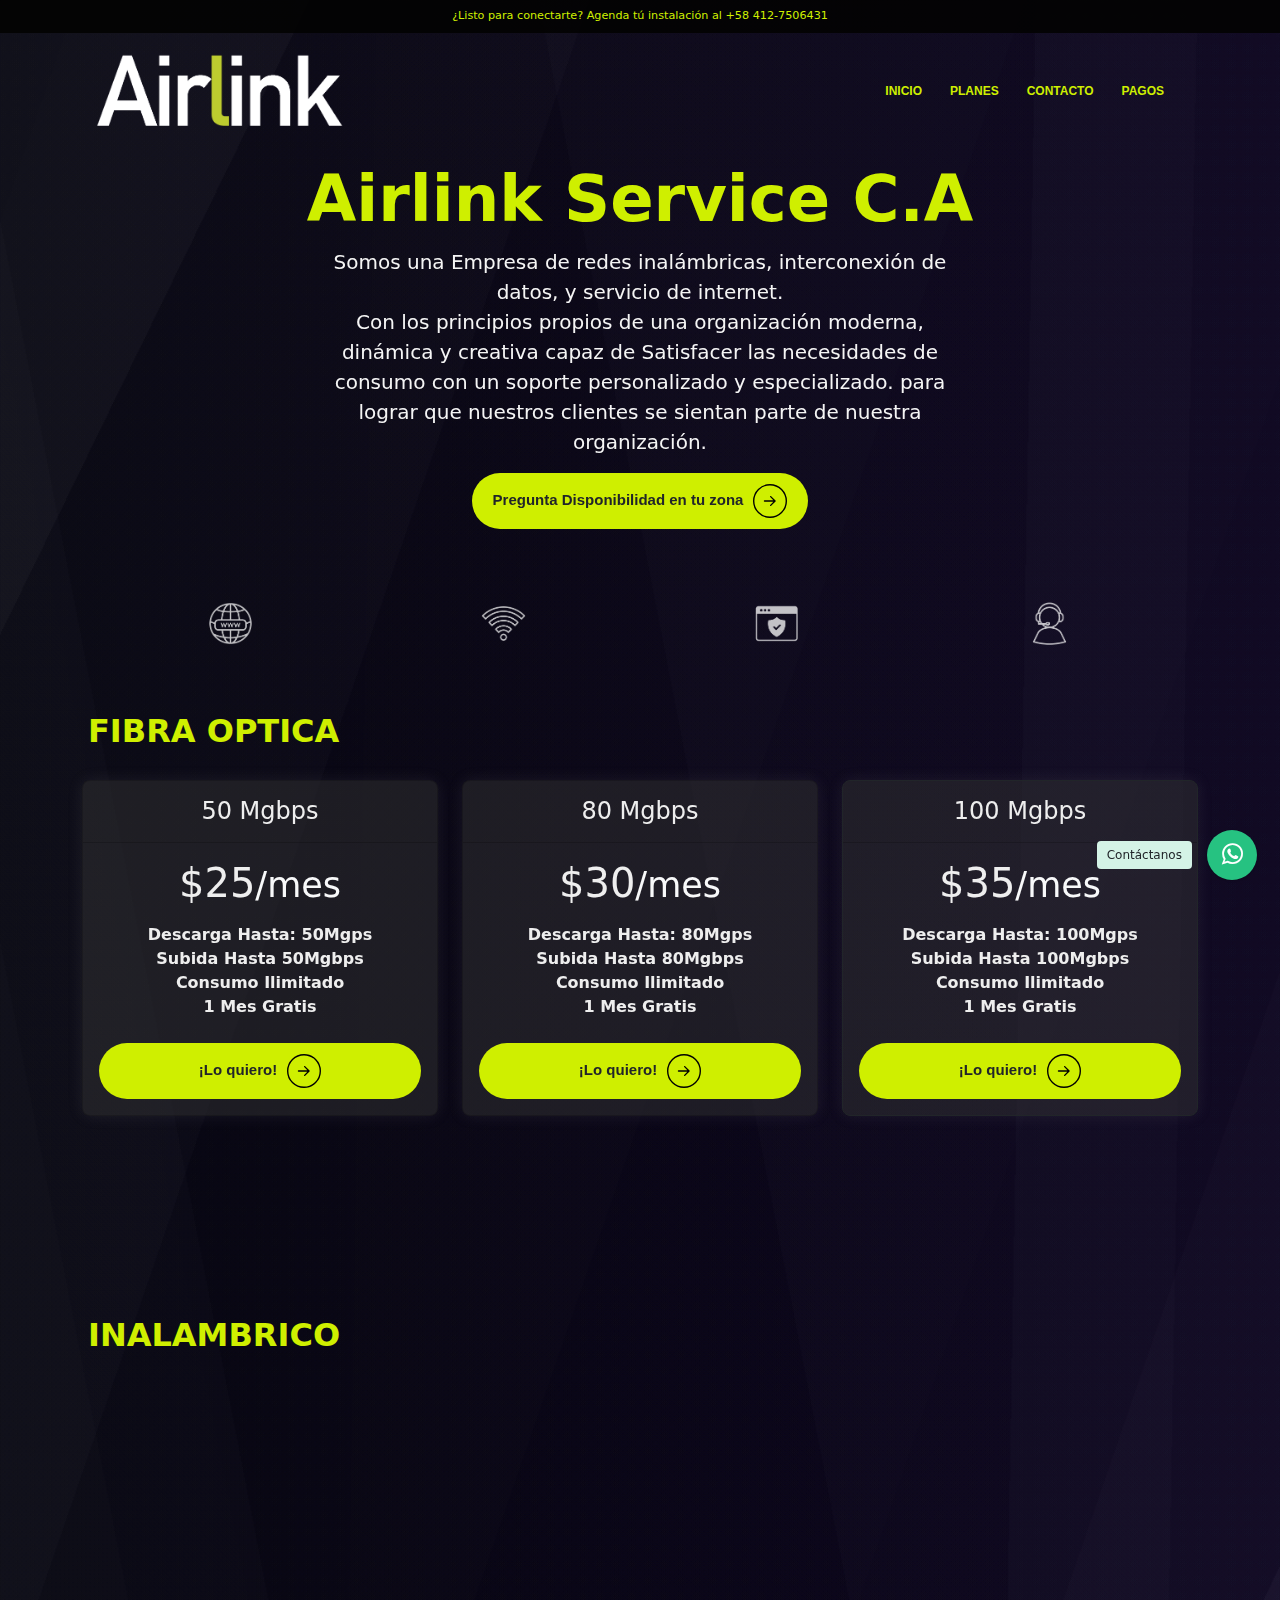
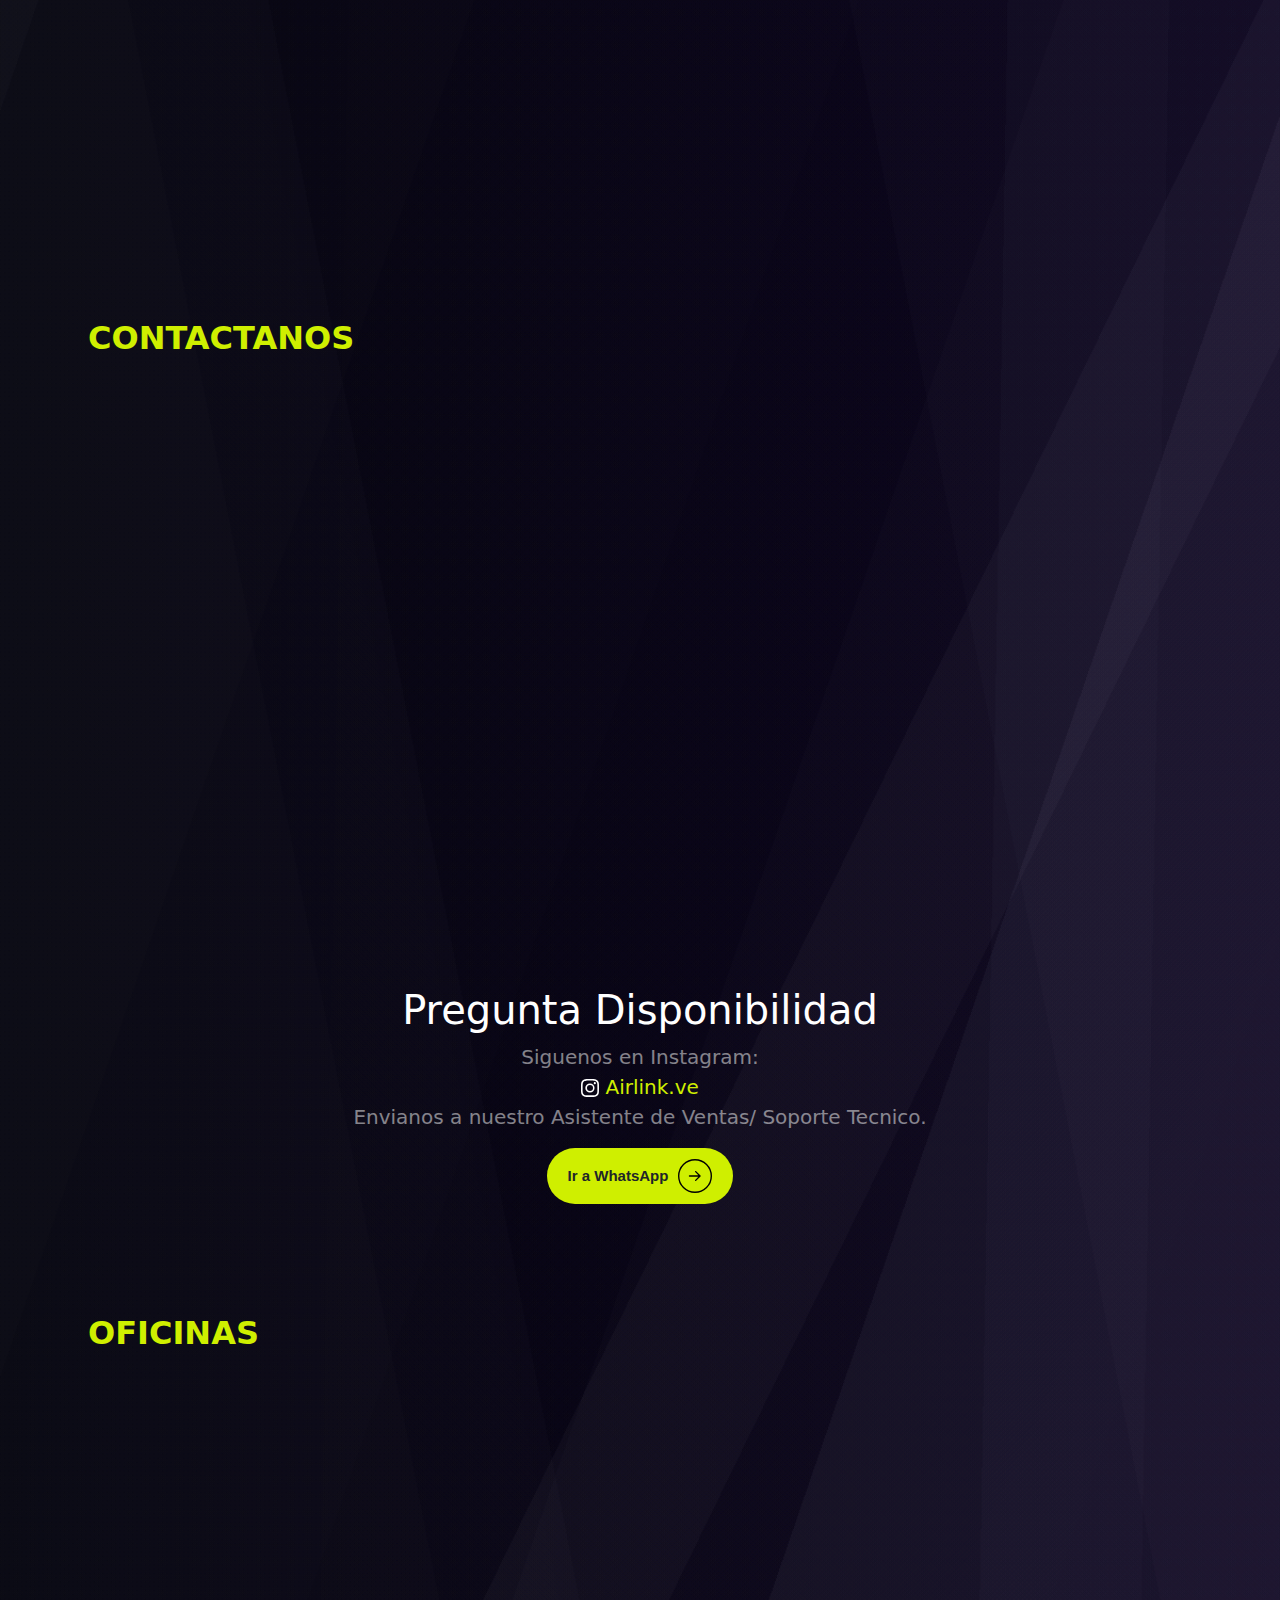
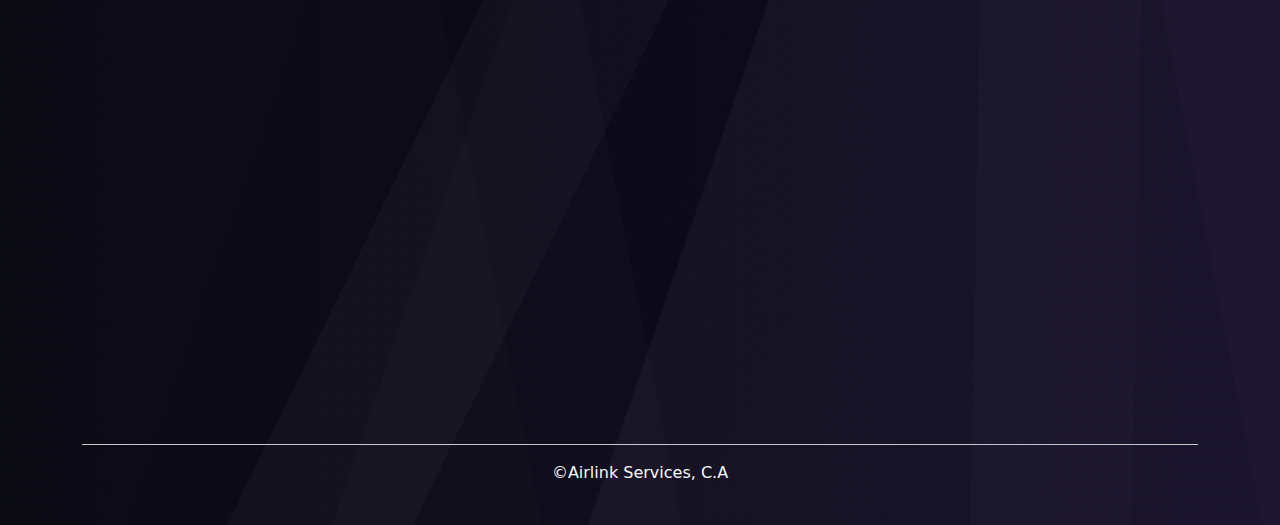
==== commit 8804a275: "Ready" ====
--- a/index.html
+++ b/index.html
@@ -50,7 +50,7 @@
                         </button></a>
                     <a class="me-3 py-2  text-decoration-none aNav  mx-auto " href="./pages/portalPagos.html"><button
                             class="btnNav">
-                            Portal de Pagos
+                            Pagos
                         </button></a>
 
                 </nav>
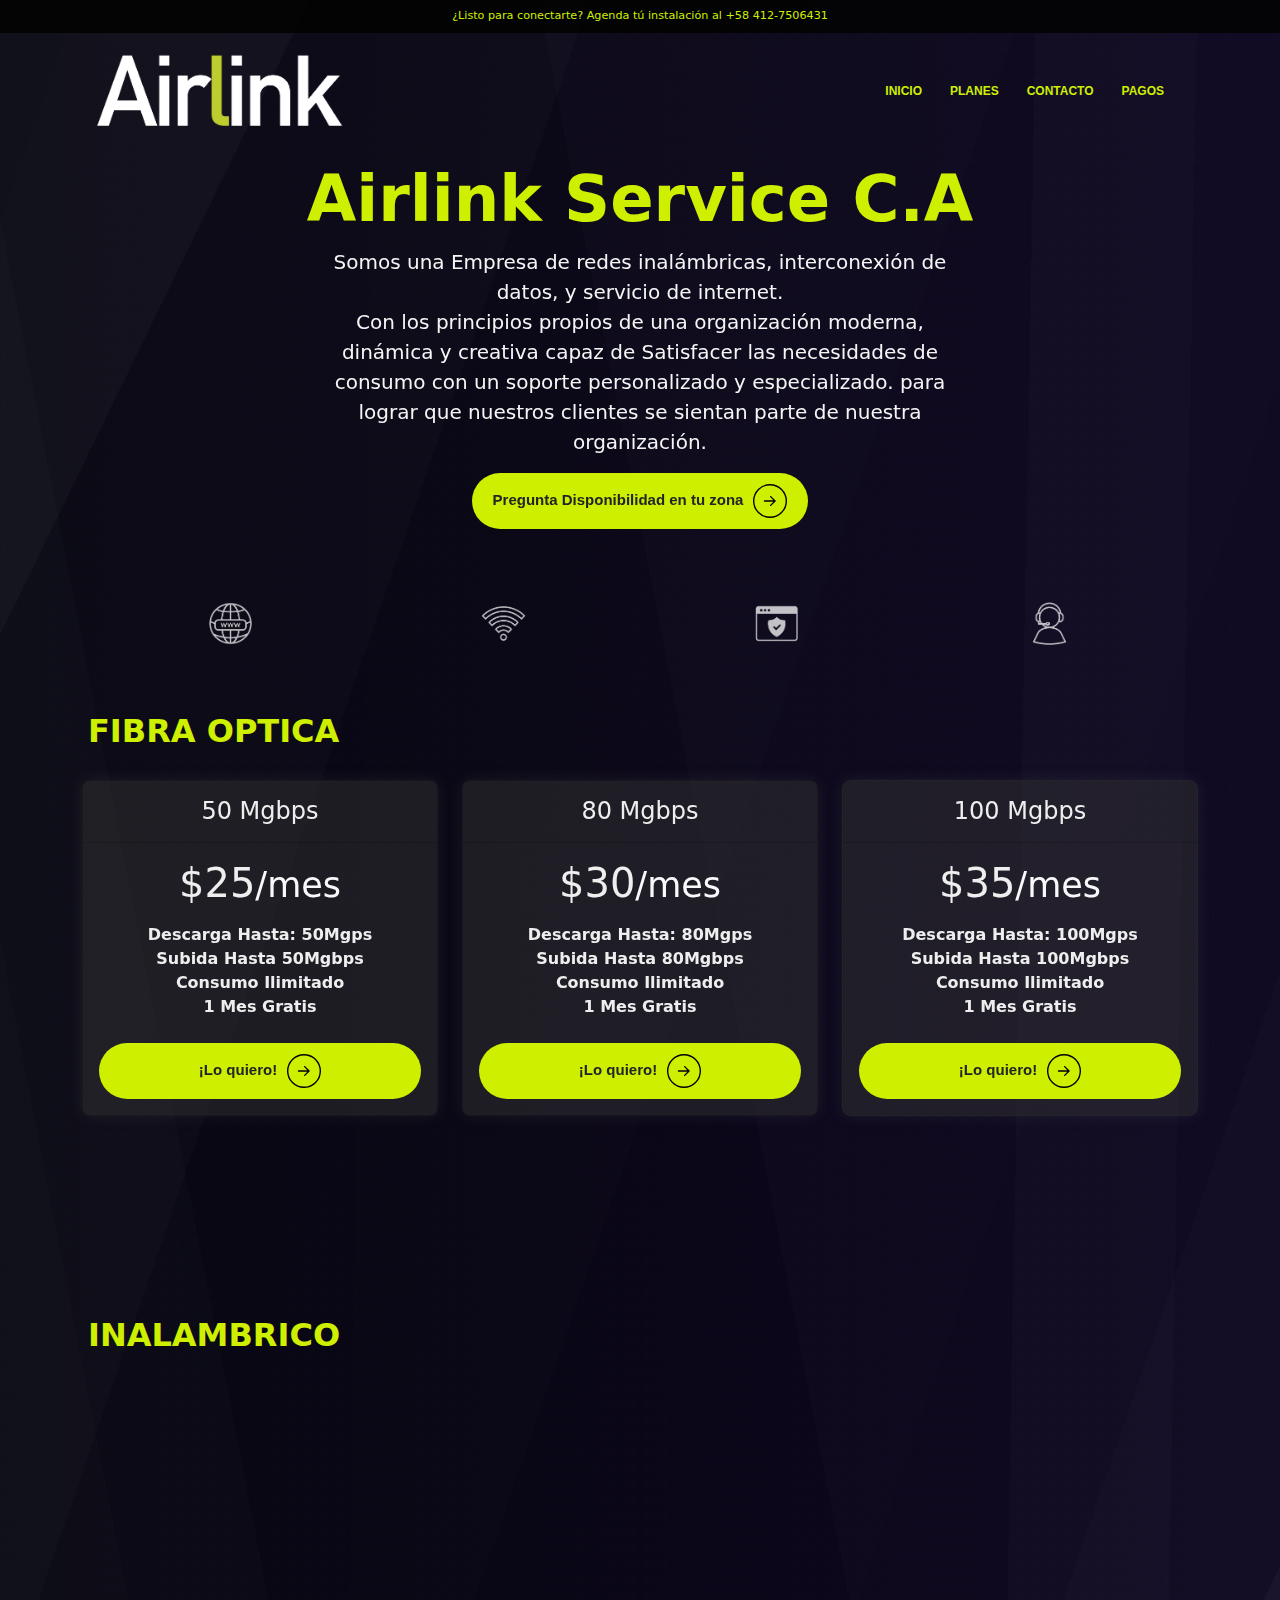
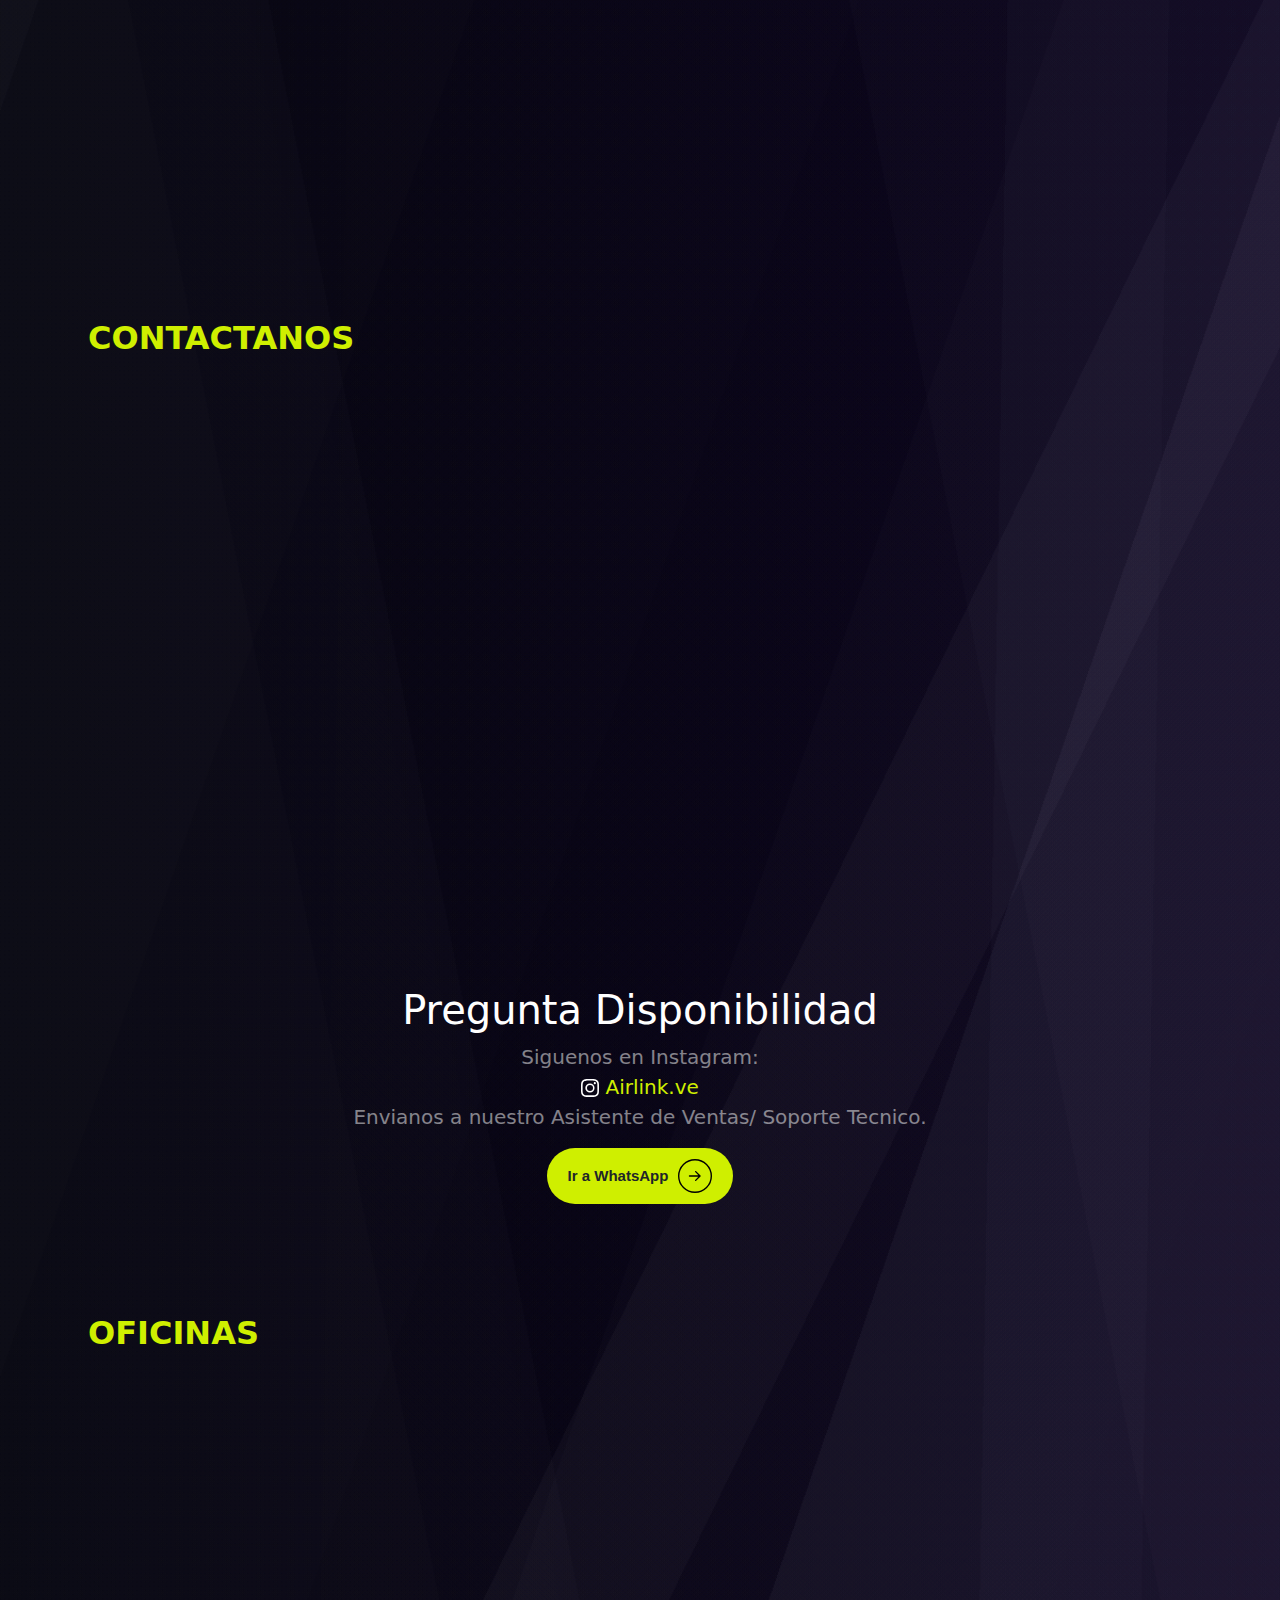
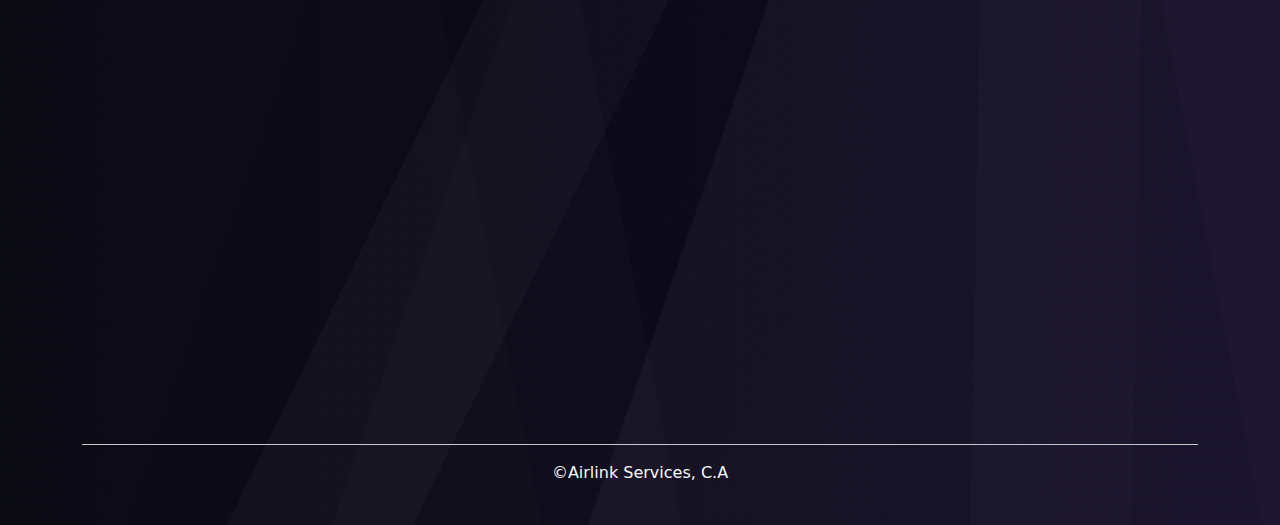
==== commit 07c9cc90: "Probando" ====
--- a/index.html
+++ b/index.html
@@ -4,6 +4,7 @@
 <head>
     <meta charset="UTF-8">
     <meta name="viewport" content="width=device-width, initial-scale=1.0">
+    <meta name="description" content="Fibra Optica Internet Inalambrico">
     <title>Airlink</title>
     <!--BOOTSTRAP-->
     <link href="https://cdn.jsdelivr.net/npm/bootstrap@5.3.3/dist/css/bootstrap.min.css" rel="stylesheet"
@@ -320,8 +321,9 @@
         </div>
 
     </div>
+
+    <!--Informacion -->
     <div class=" container d-flex justify-content-end mt-5 mb-5">
-
         <div class="success" data-aos="fade-left" >
             <div class="success__icon">
                 <svg xmlns="http://www.w3.org/2000/svg" width="24" viewBox="0 0 24 24" height="24" fill="none">
@@ -341,14 +343,13 @@
         </div>
 
     </div>
+
     <!-- Contacto-->
     <div class="container d-flex justify-content-start  mt-5 mb-3" id="contacto1">
         <a class="me-3 py-2  text-decoration-none  " href="#"><button class="buttonPlanes">
                 Contactanos
             </button></a>
-
-    </div>
-
+    </div>
 
     <div class="my-5 ">
         <div class=" text-center bg-body-dark rounded-3 ">
@@ -393,20 +394,14 @@
                 width="600" height="450" style="border:0;" allowfullscreen="" loading="lazy"
                 referrerpolicy="no-referrer-when-downgrade"></iframe>
         </div>
-
     </div>
 
     <!--Footer-->
     <div class="container">
-        <footer
-            class="d-flex flex-wrap justify-content-between align-items-center py-3 my-4 border-top border-secondary-subtle  ">
+        <footer class="d-flex flex-wrap justify-content-between align-items-center py-3 my-4 border-top border-secondary-subtle ">
             <div class="d-flex align-items-center mx-auto">
-
-
                 <span class="mb-3 mb-md-0 text-light">&copy;Airlink Services, C.A</span>
             </div>
-
-
         </footer>
     </div>
 
@@ -420,11 +415,9 @@
 
 
 
-    <!-- WHATSAPP CONTACTANOS-->
-
-
+    <!-- WHATSAPP CONTACTANOS -->
     <!-- Button Whatsapp Structure -->
-    <div class="whatsapp_chat_support wcs_fixed_right" id="button-w">
+    <!-- <div class="whatsapp_chat_support wcs_fixed_right" id="button-w">
         <div class="wcs_button_label">
             Contáctanos
         </div>
@@ -452,7 +445,7 @@
                 <img src="img/286119413_617863543008624_6430083096178068679_n.jpg" alt="Logotipo">
             </div>
         </div>
-    </div>
+    </div> -->
 
 
 
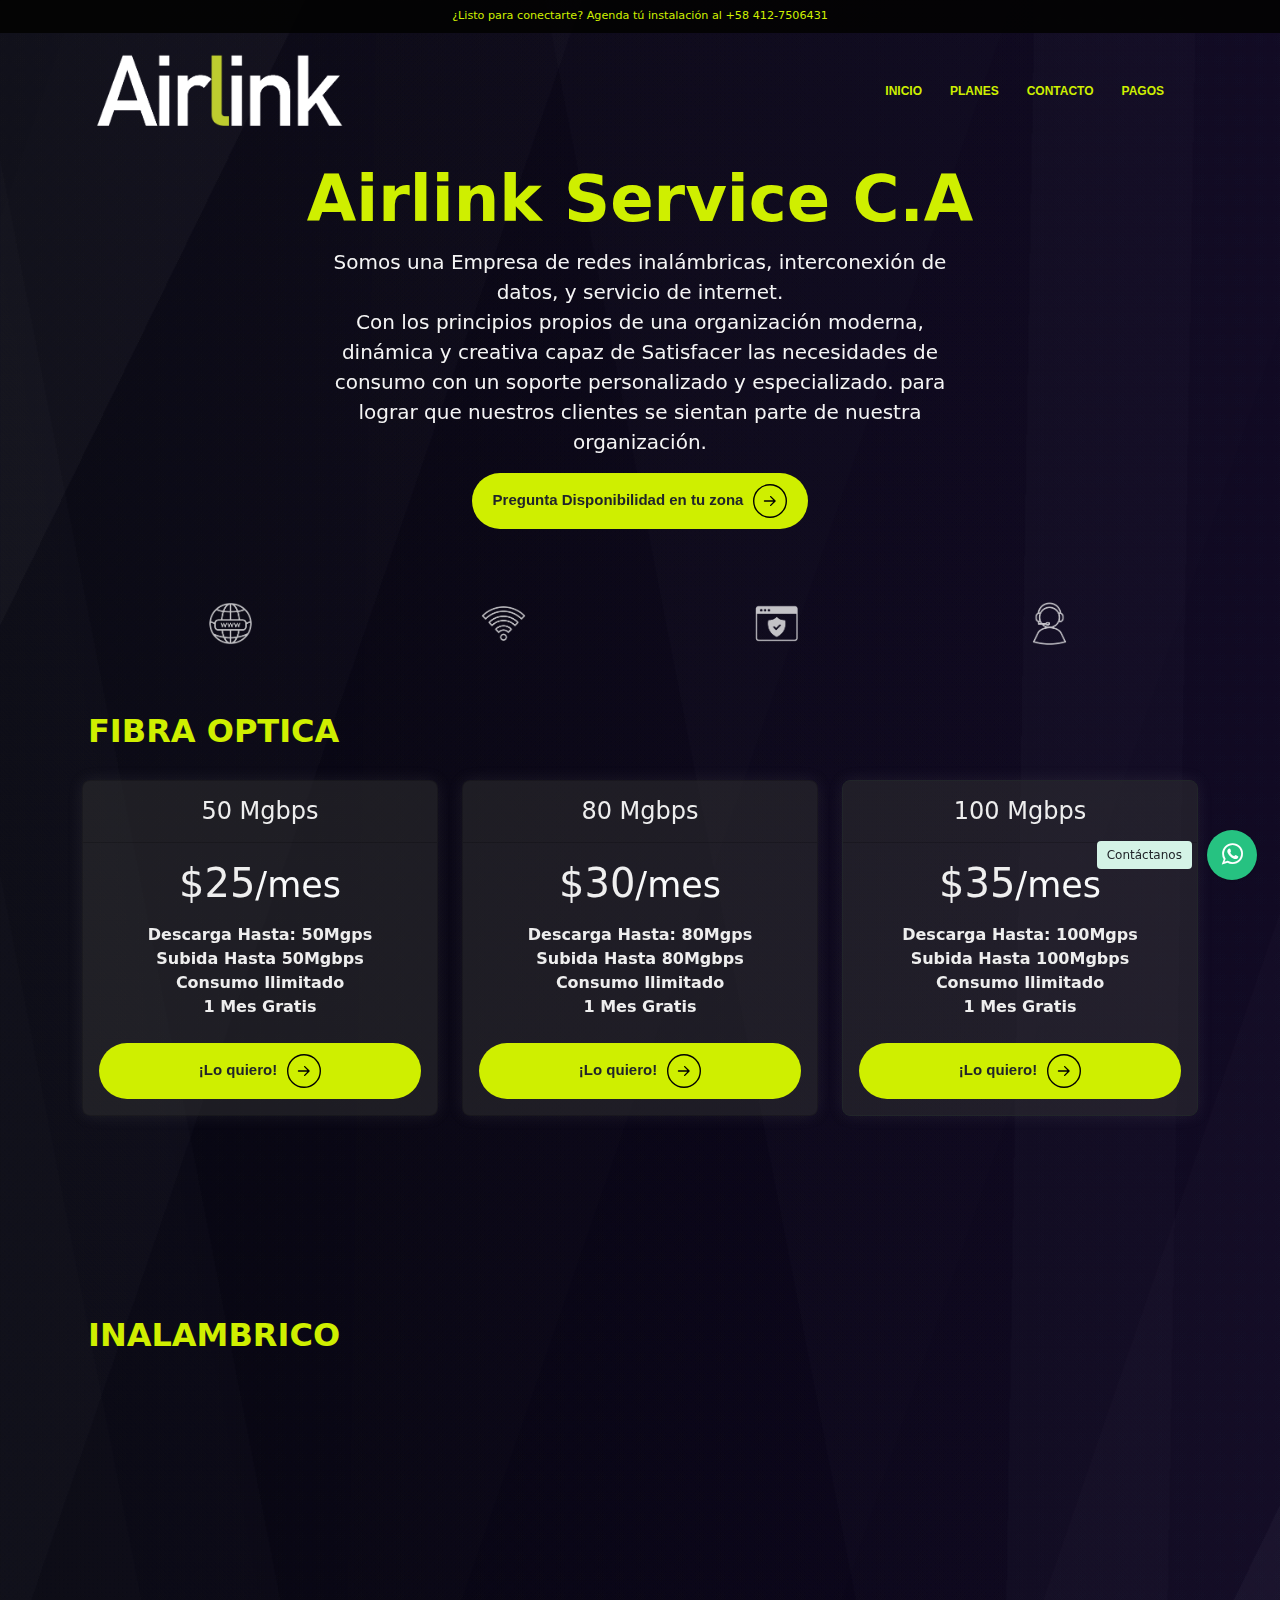
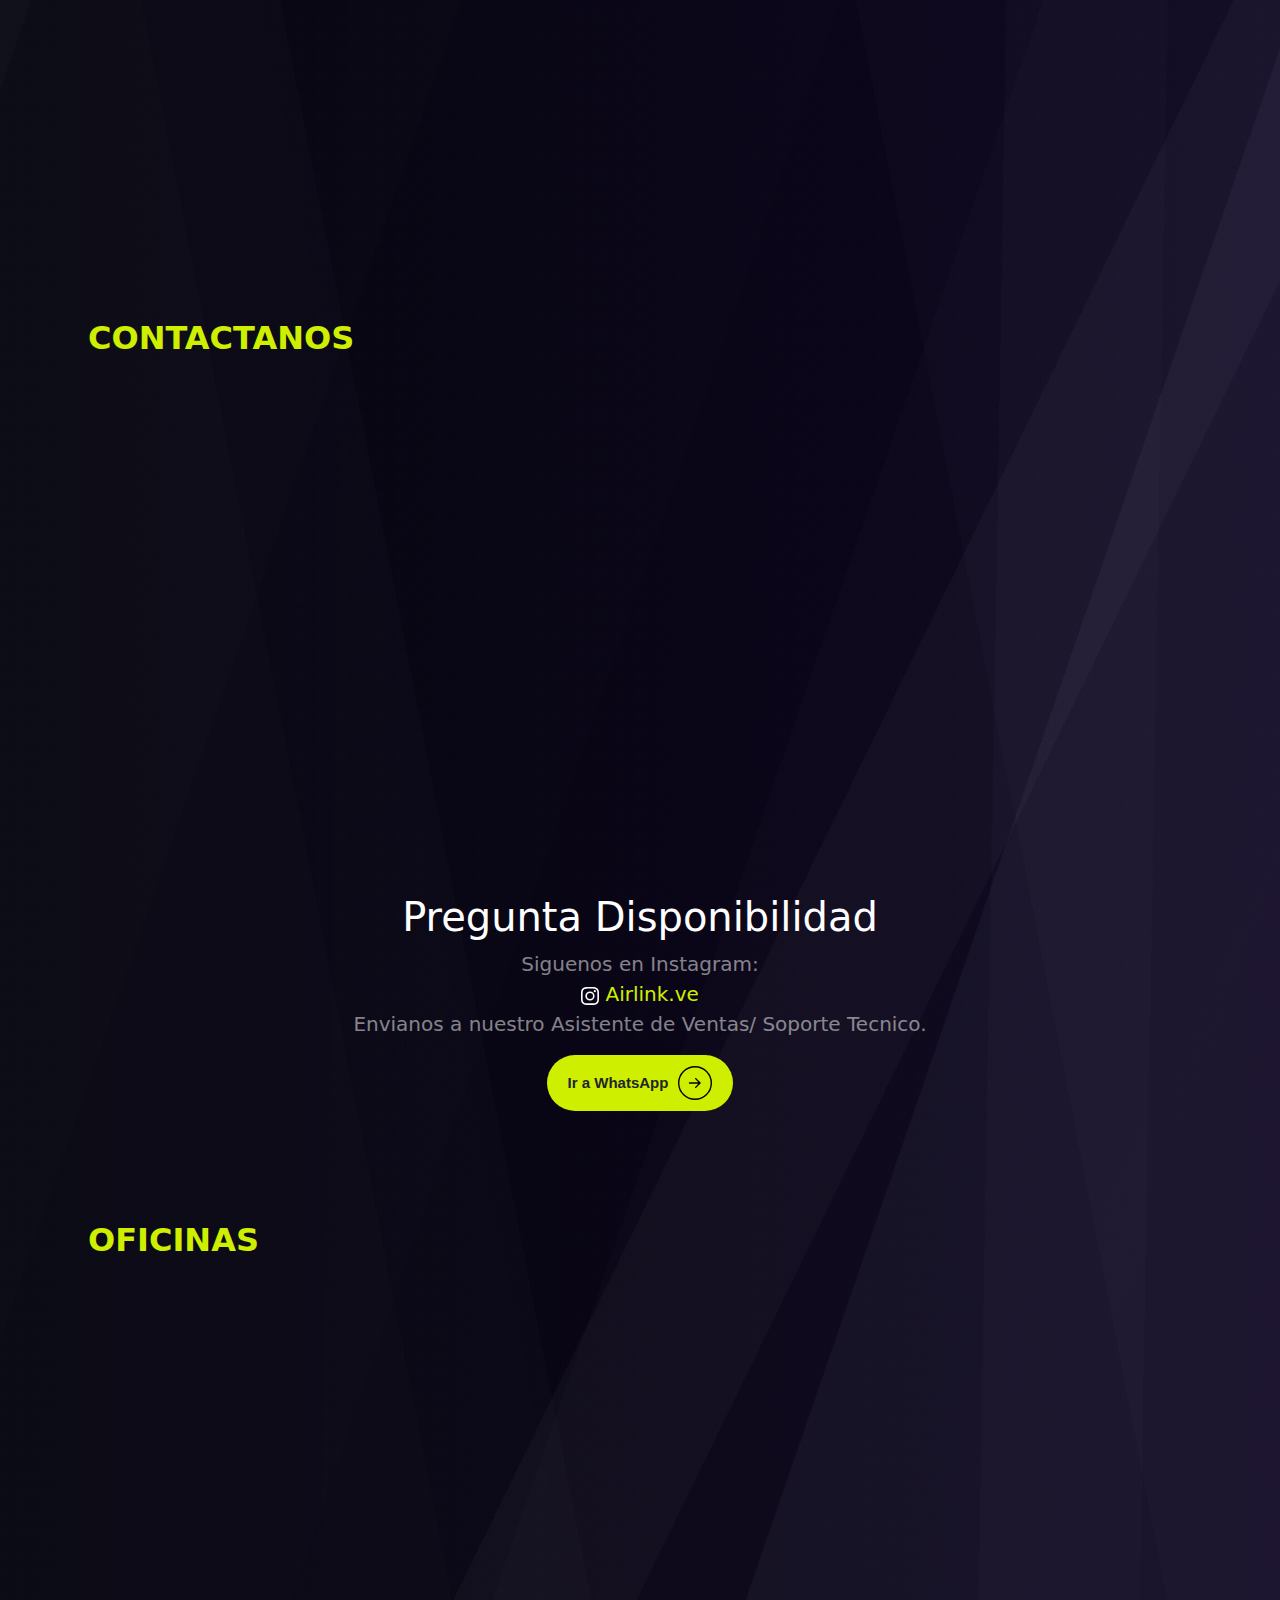
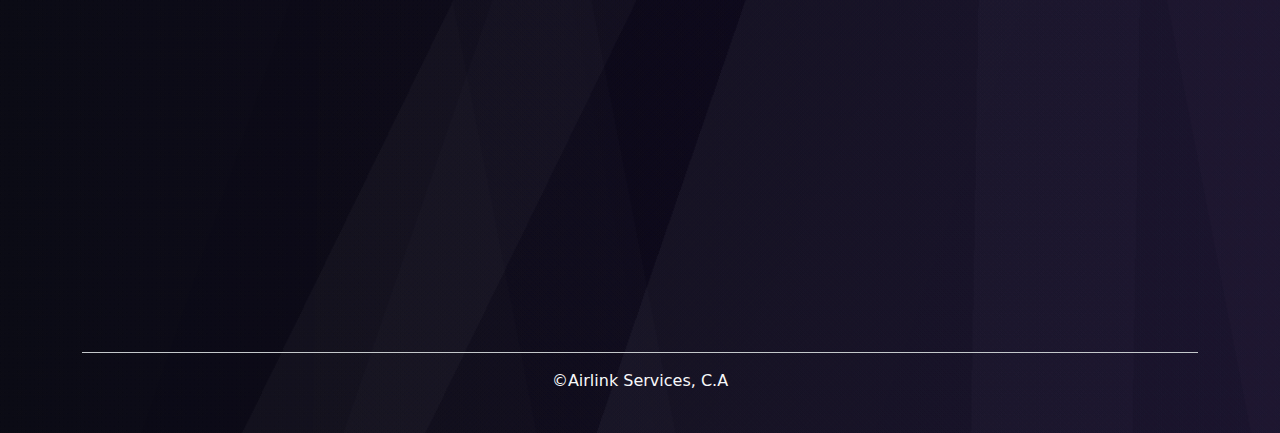
==== commit 153e9aa9: "ajustando px del iphone" ====
--- a/index.html
+++ b/index.html
@@ -417,7 +417,7 @@
 
     <!-- WHATSAPP CONTACTANOS -->
     <!-- Button Whatsapp Structure -->
-    <!-- <div class="whatsapp_chat_support wcs_fixed_right" id="button-w">
+    <div class="whatsapp_chat_support wcs_fixed_right" id="button-w">
         <div class="wcs_button_label">
             Contáctanos
         </div>
@@ -445,7 +445,7 @@
                 <img src="img/286119413_617863543008624_6430083096178068679_n.jpg" alt="Logotipo">
             </div>
         </div>
-    </div> -->
+    </div>
 
 
 
--- a/css/estilo.css
+++ b/css/estilo.css
@@ -1,6 +1,7 @@
 body {
     /* background-image: linear-gradient(116deg, rgba(232, 232, 232, 0.03) 0%, rgba(232, 232, 232, 0.03) 10%,rgba(14, 14, 14, 0.03) 10%, rgba(14, 14, 14, 0.03) 66%,rgba(232, 232, 232, 0.03) 66%, rgba(232, 232, 232, 0.03) 72%,rgba(44, 44, 44, 0.03) 72%, rgba(44, 44, 44, 0.03) 81%,rgba(51, 51, 51, 0.03) 81%, rgba(51, 51, 51, 0.03) 100%),linear-gradient(109deg, rgba(155, 155, 155, 0.03) 0%, rgba(155, 155, 155, 0.03) 23%,rgba(30, 30, 30, 0.03) 23%, rgba(30, 30, 30, 0.03) 63%,rgba(124, 124, 124, 0.03) 63%, rgba(124, 124, 124, 0.03) 73%,rgba(195, 195, 195, 0.03) 73%, rgba(195, 195, 195, 0.03) 84%,rgba(187, 187, 187, 0.03) 84%, rgba(187, 187, 187, 0.03) 100%),linear-gradient(79deg, rgba(254, 254, 254, 0.03) 0%, rgba(254, 254, 254, 0.03) 27%,rgba(180, 180, 180, 0.03) 27%, rgba(180, 180, 180, 0.03) 33%,rgba(167, 167, 167, 0.03) 33%, rgba(167, 167, 167, 0.03) 34%,rgba(68, 68, 68, 0.03) 34%, rgba(68, 68, 68, 0.03) 63%,rgba(171, 171, 171, 0.03) 63%, rgba(171, 171, 171, 0.03) 100%),linear-gradient(109deg, rgba(71, 71, 71, 0.03) 0%, rgba(71, 71, 71, 0.03) 3%,rgba(97, 97, 97, 0.03) 3%, rgba(97, 97, 97, 0.03) 40%,rgba(40, 40, 40, 0.03) 40%, rgba(40, 40, 40, 0.03) 55%,rgba(5, 5, 5, 0.03) 55%, rgba(5, 5, 5, 0.03) 73%,rgba(242, 242, 242, 0.03) 73%, rgba(242, 242, 242, 0.03) 100%),linear-gradient(271deg, rgba(70, 70, 70, 0.03) 0%, rgba(70, 70, 70, 0.03) 11%,rgba(178, 178, 178, 0.03) 11%, rgba(178, 178, 178, 0.03) 23%,rgba(28, 28, 28, 0.03) 23%, rgba(28, 28, 28, 0.03) 72%,rgba(152, 152, 152, 0.03) 72%, rgba(152, 152, 152, 0.03) 86%,rgba(43, 43, 43, 0.03) 86%, rgba(43, 43, 43, 0.03) 100%),linear-gradient(90deg, rgb(27, 27, 27),rgb(1, 1, 1)); */
     background-image: linear-gradient(116deg, rgba(232, 232, 232, 0.03) 0%, rgba(232, 232, 232, 0.03) 10%,rgba(14, 14, 14, 0.03) 10%, rgba(14, 14, 14, 0.03) 66%,rgba(232, 232, 232, 0.03) 66%, rgba(232, 232, 232, 0.03) 72%,rgba(44, 44, 44, 0.03) 72%, rgba(44, 44, 44, 0.03) 81%,rgba(51, 51, 51, 0.03) 81%, rgba(51, 51, 51, 0.03) 100%),linear-gradient(109deg, rgba(155, 155, 155, 0.03) 0%, rgba(155, 155, 155, 0.03) 23%,rgba(30, 30, 30, 0.03) 23%, rgba(30, 30, 30, 0.03) 63%,rgba(124, 124, 124, 0.03) 63%, rgba(124, 124, 124, 0.03) 73%,rgba(195, 195, 195, 0.03) 73%, rgba(195, 195, 195, 0.03) 84%,rgba(187, 187, 187, 0.03) 84%, rgba(187, 187, 187, 0.03) 100%),linear-gradient(79deg, rgba(254, 254, 254, 0.03) 0%, rgba(254, 254, 254, 0.03) 27%,rgba(180, 180, 180, 0.03) 27%, rgba(180, 180, 180, 0.03) 33%,rgba(167, 167, 167, 0.03) 33%, rgba(167, 167, 167, 0.03) 34%,rgba(68, 68, 68, 0.03) 34%, rgba(68, 68, 68, 0.03) 63%,rgba(171, 171, 171, 0.03) 63%, rgba(171, 171, 171, 0.03) 100%),linear-gradient(109deg, rgba(71, 71, 71, 0.03) 0%, rgba(71, 71, 71, 0.03) 3%,rgba(97, 97, 97, 0.03) 3%, rgba(97, 97, 97, 0.03) 40%,rgba(40, 40, 40, 0.03) 40%, rgba(40, 40, 40, 0.03) 55%,rgba(5, 5, 5, 0.03) 55%, rgba(5, 5, 5, 0.03) 73%,rgba(242, 242, 242, 0.03) 73%, rgba(242, 242, 242, 0.03) 100%),linear-gradient(271deg, rgba(70, 70, 70, 0.03) 0%, rgba(70, 70, 70, 0.03) 11%,rgba(178, 178, 178, 0.03) 11%, rgba(178, 178, 178, 0.03) 23%,rgba(28, 28, 28, 0.03) 23%, rgba(28, 28, 28, 0.03) 72%,rgba(55,53,53, 0) 72%, rgba(55,53,53, 0) 86%,rgba(10,10,10, 0) 86%, rgba(10,10,10, 0) 100%),linear-gradient(90deg, rgb(1,1,12),rgb(10,2,32));
+    
     
 }
 
@@ -103,7 +104,7 @@
 }
 
 .iphoneContact{
-    width: 360px ;
+    width: 300px ;
     filter: drop-shadow(1px 1px 8px #cfef00);
     transition: all 0.3s;;
     
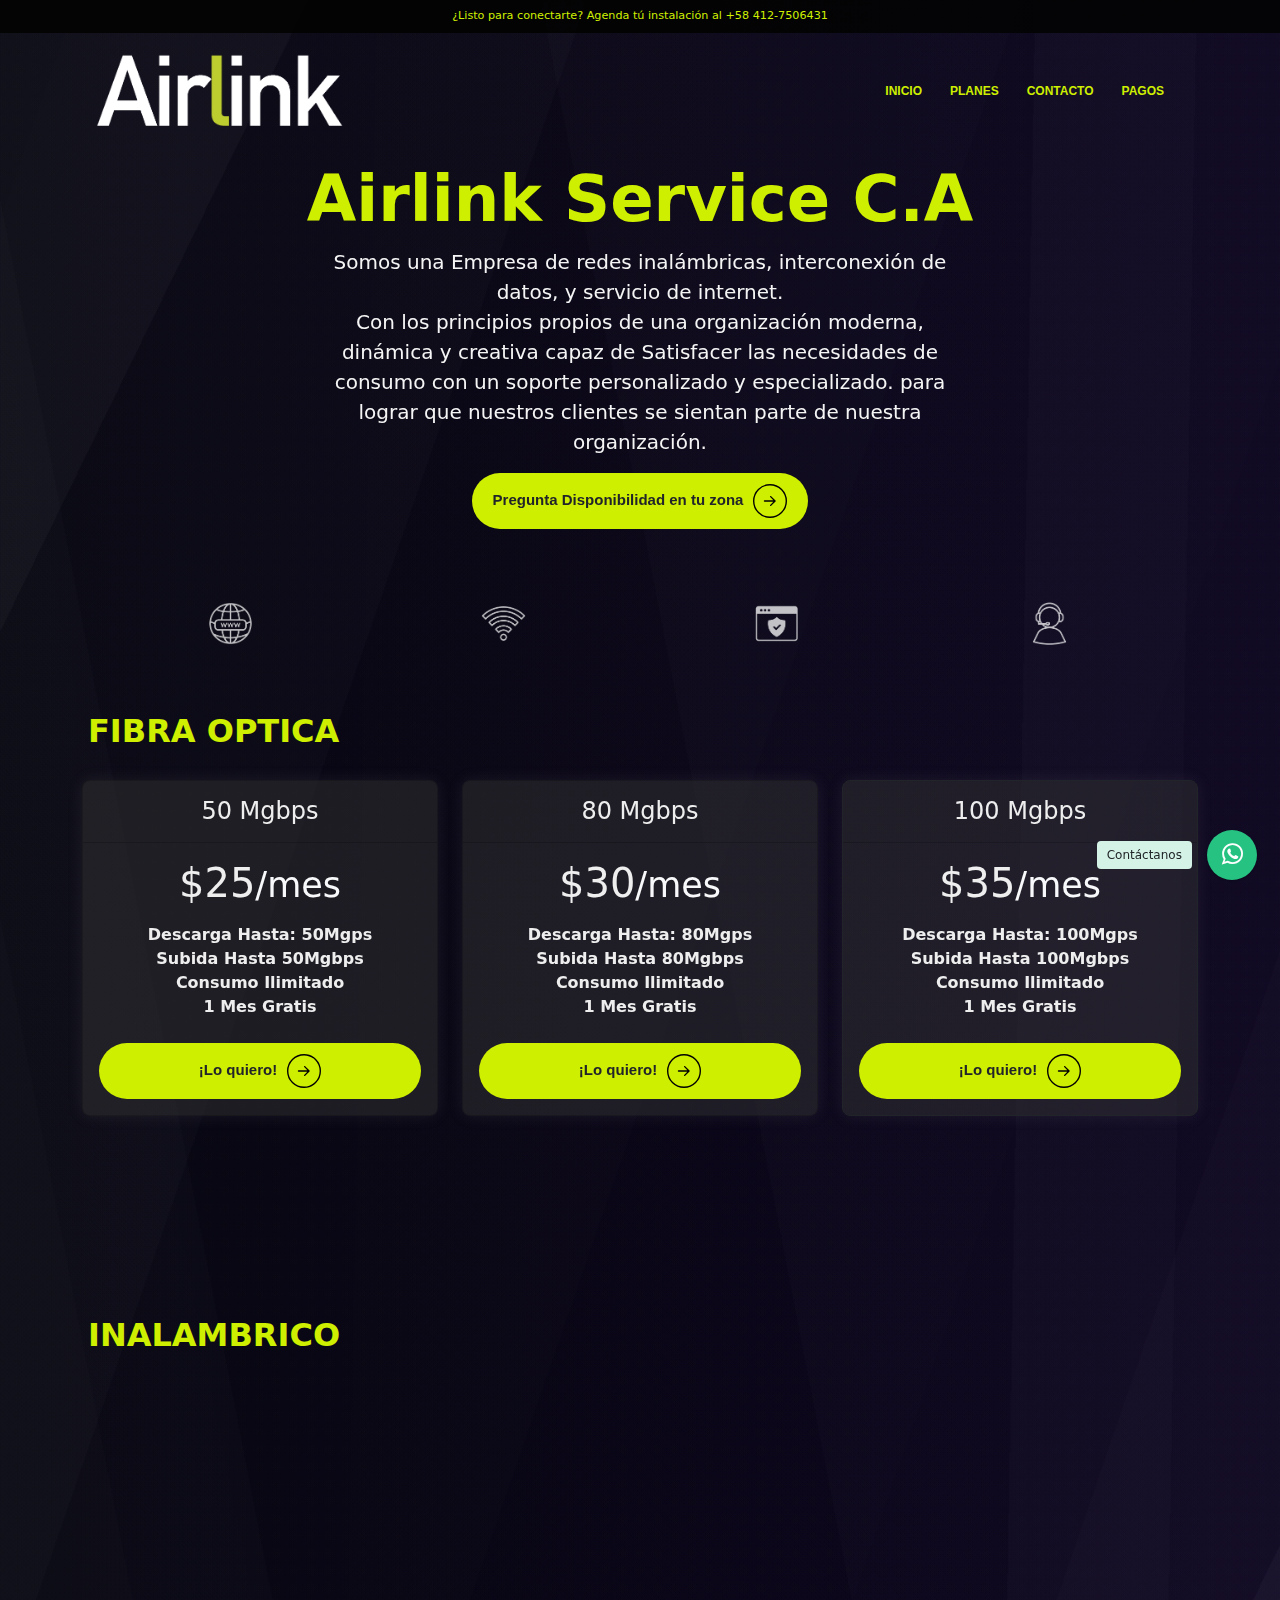
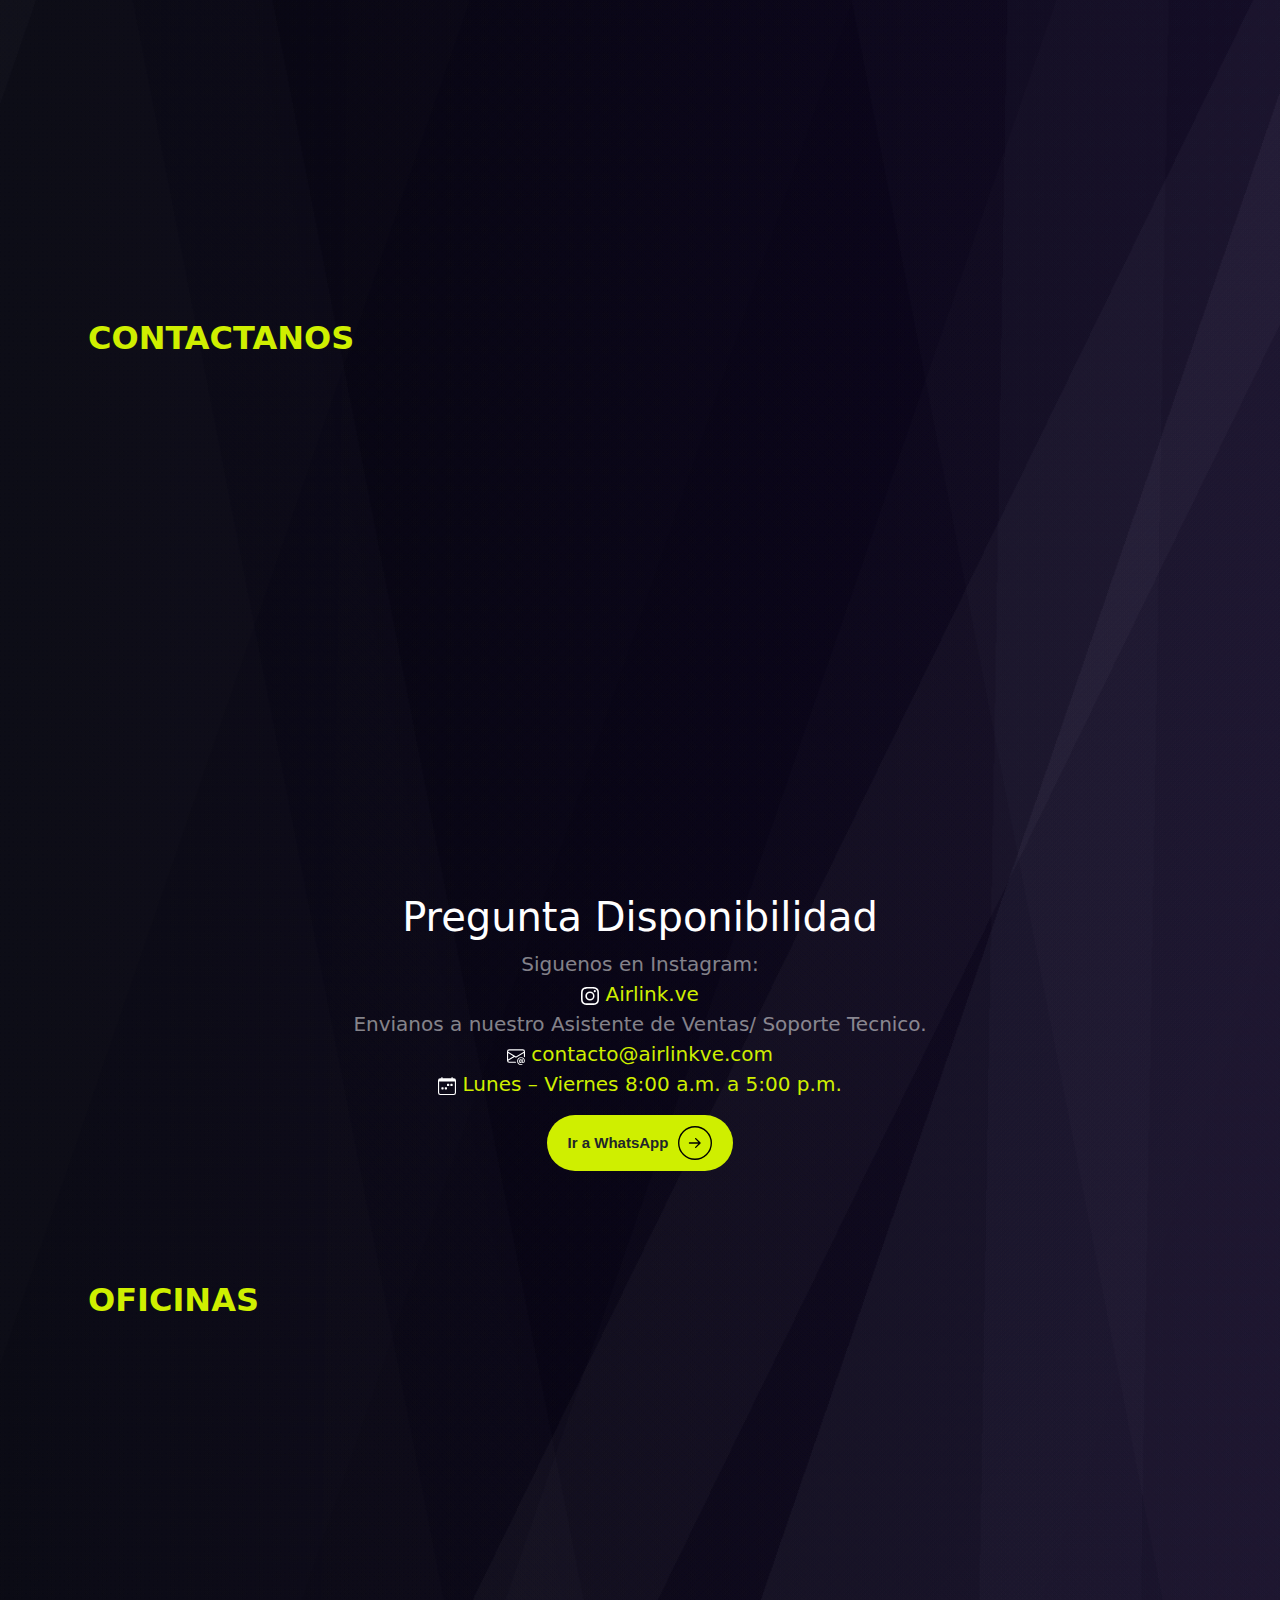
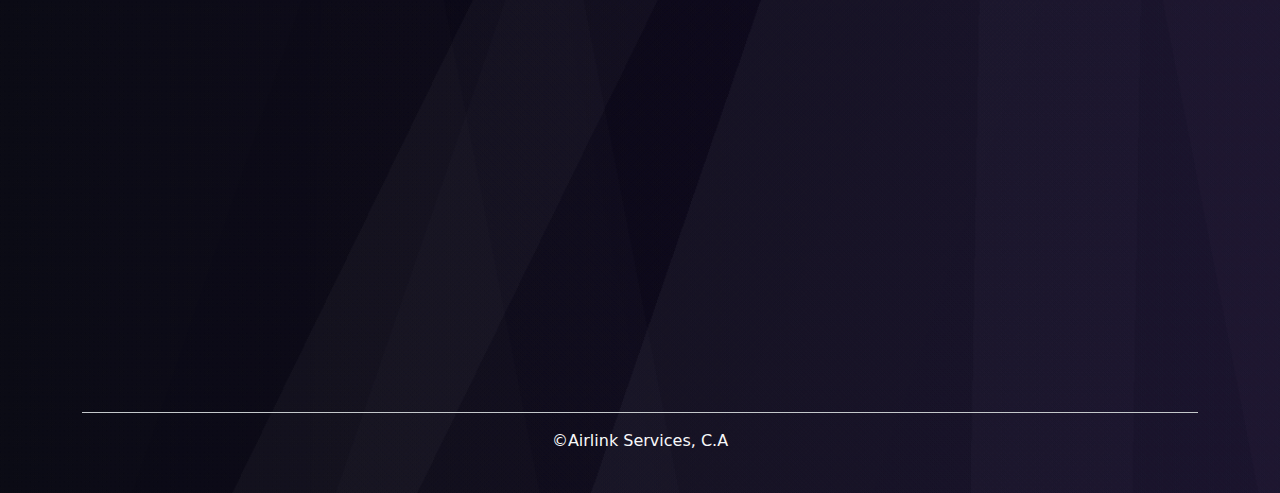
==== commit be92fb26: "mail y horario" ====
--- a/index.html
+++ b/index.html
@@ -65,7 +65,7 @@
     <!--Banner-->
 
 
-    <div class="text-secondary px-4 py-1 text-center " data-aos="fade-right" >
+    <div class="text-secondary px-4 py-1 text-center " data-aos="fade-right">
         <div class="py-3">
             <h1 class="display-5 fw-bold  lh-1 mb-3 tituloBanner text-center ">Airlink Service C.A </h1>
             <div class="col-lg-6 mx-auto">
@@ -75,15 +75,17 @@
                     las necesidades de consumo con un soporte personalizado y especializado. para lograr que
                     nuestros clientes se sientan parte de nuestra organización.</p>
                 <div class="d-grid gap-2 d-sm-flex justify-content-sm-center">
-                    <a href="https://wa.me/584127506431"><button class="buttonCard w-100 btn btn-lg d-flex justify-content-center  ">
-                    <span>Pregunta Disponibilidad en tu zona </span>
-                        <svg width="34" height="34" viewBox="0 0 74 74" fill="none" xmlns="http://www.w3.org/2000/svg">
-                            <circle cx="37" cy="37" r="35.5" stroke="black" stroke-width="3"></circle>
-                            <path
-                                d="M25 35.5C24.1716 35.5 23.5 36.1716 23.5 37C23.5 37.8284 24.1716 38.5 25 38.5V35.5ZM49.0607 38.0607C49.6464 37.4749 49.6464 36.5251 49.0607 35.9393L39.5147 26.3934C38.9289 25.8076 37.9792 25.8076 37.3934 26.3934C36.8076 26.9792 36.8076 27.9289 37.3934 28.5147L45.8787 37L37.3934 45.4853C36.8076 46.0711 36.8076 47.0208 37.3934 47.6066C37.9792 48.1924 38.9289 48.1924 39.5147 47.6066L49.0607 38.0607ZM25 38.5L48 38.5V35.5L25 35.5V38.5Z"
-                                fill="black"></path>
-                        </svg>
-                    </button> </a>
+                    <a href="https://wa.me/584127506431"><button
+                            class="buttonCard w-100 btn btn-lg d-flex justify-content-center  ">
+                            <span>Pregunta Disponibilidad en tu zona </span>
+                            <svg width="34" height="34" viewBox="0 0 74 74" fill="none"
+                                xmlns="http://www.w3.org/2000/svg">
+                                <circle cx="37" cy="37" r="35.5" stroke="black" stroke-width="3"></circle>
+                                <path
+                                    d="M25 35.5C24.1716 35.5 23.5 36.1716 23.5 37C23.5 37.8284 24.1716 38.5 25 38.5V35.5ZM49.0607 38.0607C49.6464 37.4749 49.6464 36.5251 49.0607 35.9393L39.5147 26.3934C38.9289 25.8076 37.9792 25.8076 37.3934 26.3934C36.8076 26.9792 36.8076 27.9289 37.3934 28.5147L45.8787 37L37.3934 45.4853C36.8076 46.0711 36.8076 47.0208 37.3934 47.6066C37.9792 48.1924 38.9289 48.1924 39.5147 47.6066L49.0607 38.0607ZM25 38.5L48 38.5V35.5L25 35.5V38.5Z"
+                                    fill="black"></path>
+                            </svg>
+                        </button> </a>
                 </div>
             </div>
         </div>
@@ -115,8 +117,7 @@
 
     <!--Planes Fibra -->
 
-    <div class="container" data-aos="fade-up"
-    data-aos-anchor-placement="top-bottom" >
+    <div class="container" data-aos="fade-up" data-aos-anchor-placement="top-bottom">
         <div class="row row-cols-1 row-cols-md-3 mb-3 text-center ">
             <div class="col">
                 <div class="card mb-4 rounded-3  cardPlanes">
@@ -132,16 +133,17 @@
                             <li>Consumo Ilimitado</li>
                             <li>1 Mes Gratis</li>
                         </ul>
-                        <a href="https://wa.me/584127506431"><button class="buttonCard w-100 btn btn-lg d-flex justify-content-center  ">
-                            <span>¡Lo quiero! </span>
-                            <svg width="34" height="34" viewBox="0 0 74 74" fill="none"
-                                xmlns="http://www.w3.org/2000/svg">
-                                <circle cx="37" cy="37" r="35.5" stroke="black" stroke-width="3"></circle>
-                                <path
-                                    d="M25 35.5C24.1716 35.5 23.5 36.1716 23.5 37C23.5 37.8284 24.1716 38.5 25 38.5V35.5ZM49.0607 38.0607C49.6464 37.4749 49.6464 36.5251 49.0607 35.9393L39.5147 26.3934C38.9289 25.8076 37.9792 25.8076 37.3934 26.3934C36.8076 26.9792 36.8076 27.9289 37.3934 28.5147L45.8787 37L37.3934 45.4853C36.8076 46.0711 36.8076 47.0208 37.3934 47.6066C37.9792 48.1924 38.9289 48.1924 39.5147 47.6066L49.0607 38.0607ZM25 38.5L48 38.5V35.5L25 35.5V38.5Z"
-                                    fill="black"></path>
-                            </svg>
-                        </button></a>
+                        <a href="https://wa.me/584127506431"><button
+                                class="buttonCard w-100 btn btn-lg d-flex justify-content-center  ">
+                                <span>¡Lo quiero! </span>
+                                <svg width="34" height="34" viewBox="0 0 74 74" fill="none"
+                                    xmlns="http://www.w3.org/2000/svg">
+                                    <circle cx="37" cy="37" r="35.5" stroke="black" stroke-width="3"></circle>
+                                    <path
+                                        d="M25 35.5C24.1716 35.5 23.5 36.1716 23.5 37C23.5 37.8284 24.1716 38.5 25 38.5V35.5ZM49.0607 38.0607C49.6464 37.4749 49.6464 36.5251 49.0607 35.9393L39.5147 26.3934C38.9289 25.8076 37.9792 25.8076 37.3934 26.3934C36.8076 26.9792 36.8076 27.9289 37.3934 28.5147L45.8787 37L37.3934 45.4853C36.8076 46.0711 36.8076 47.0208 37.3934 47.6066C37.9792 48.1924 38.9289 48.1924 39.5147 47.6066L49.0607 38.0607ZM25 38.5L48 38.5V35.5L25 35.5V38.5Z"
+                                        fill="black"></path>
+                                </svg>
+                            </button></a>
                     </div>
                 </div>
             </div>
@@ -159,16 +161,17 @@
                             <li>Consumo Ilimitado</li>
                             <li>1 Mes Gratis</li>
                         </ul>
-                        <a href="https://wa.me/584127506431"><button class="buttonCard w-100 btn btn-lg d-flex justify-content-center  ">
-                            <span>¡Lo quiero! </span>
-                            <svg width="34" height="34" viewBox="0 0 74 74" fill="none"
-                                xmlns="http://www.w3.org/2000/svg">
-                                <circle cx="37" cy="37" r="35.5" stroke="black" stroke-width="3"></circle>
-                                <path
-                                    d="M25 35.5C24.1716 35.5 23.5 36.1716 23.5 37C23.5 37.8284 24.1716 38.5 25 38.5V35.5ZM49.0607 38.0607C49.6464 37.4749 49.6464 36.5251 49.0607 35.9393L39.5147 26.3934C38.9289 25.8076 37.9792 25.8076 37.3934 26.3934C36.8076 26.9792 36.8076 27.9289 37.3934 28.5147L45.8787 37L37.3934 45.4853C36.8076 46.0711 36.8076 47.0208 37.3934 47.6066C37.9792 48.1924 38.9289 48.1924 39.5147 47.6066L49.0607 38.0607ZM25 38.5L48 38.5V35.5L25 35.5V38.5Z"
-                                    fill="black"></path>
-                            </svg>
-                        </button></a>
+                        <a href="https://wa.me/584127506431"><button
+                                class="buttonCard w-100 btn btn-lg d-flex justify-content-center  ">
+                                <span>¡Lo quiero! </span>
+                                <svg width="34" height="34" viewBox="0 0 74 74" fill="none"
+                                    xmlns="http://www.w3.org/2000/svg">
+                                    <circle cx="37" cy="37" r="35.5" stroke="black" stroke-width="3"></circle>
+                                    <path
+                                        d="M25 35.5C24.1716 35.5 23.5 36.1716 23.5 37C23.5 37.8284 24.1716 38.5 25 38.5V35.5ZM49.0607 38.0607C49.6464 37.4749 49.6464 36.5251 49.0607 35.9393L39.5147 26.3934C38.9289 25.8076 37.9792 25.8076 37.3934 26.3934C36.8076 26.9792 36.8076 27.9289 37.3934 28.5147L45.8787 37L37.3934 45.4853C36.8076 46.0711 36.8076 47.0208 37.3934 47.6066C37.9792 48.1924 38.9289 48.1924 39.5147 47.6066L49.0607 38.0607ZM25 38.5L48 38.5V35.5L25 35.5V38.5Z"
+                                        fill="black"></path>
+                                </svg>
+                            </button></a>
                     </div>
                 </div>
             </div>
@@ -186,16 +189,17 @@
                             <li>Consumo Ilimitado</li>
                             <li>1 Mes Gratis</li>
                         </ul>
-                        <a href="https://wa.me/584127506431"><button class="buttonCard w-100 btn btn-lg d-flex justify-content-center  ">
-                            <span>¡Lo quiero! </span>
-                            <svg width="34" height="34" viewBox="0 0 74 74" fill="none"
-                                xmlns="http://www.w3.org/2000/svg">
-                                <circle cx="37" cy="37" r="35.5" stroke="black" stroke-width="3"></circle>
-                                <path
-                                    d="M25 35.5C24.1716 35.5 23.5 36.1716 23.5 37C23.5 37.8284 24.1716 38.5 25 38.5V35.5ZM49.0607 38.0607C49.6464 37.4749 49.6464 36.5251 49.0607 35.9393L39.5147 26.3934C38.9289 25.8076 37.9792 25.8076 37.3934 26.3934C36.8076 26.9792 36.8076 27.9289 37.3934 28.5147L45.8787 37L37.3934 45.4853C36.8076 46.0711 36.8076 47.0208 37.3934 47.6066C37.9792 48.1924 38.9289 48.1924 39.5147 47.6066L49.0607 38.0607ZM25 38.5L48 38.5V35.5L25 35.5V38.5Z"
-                                    fill="black"></path>
-                            </svg>
-                        </button></a>
+                        <a href="https://wa.me/584127506431"><button
+                                class="buttonCard w-100 btn btn-lg d-flex justify-content-center  ">
+                                <span>¡Lo quiero! </span>
+                                <svg width="34" height="34" viewBox="0 0 74 74" fill="none"
+                                    xmlns="http://www.w3.org/2000/svg">
+                                    <circle cx="37" cy="37" r="35.5" stroke="black" stroke-width="3"></circle>
+                                    <path
+                                        d="M25 35.5C24.1716 35.5 23.5 36.1716 23.5 37C23.5 37.8284 24.1716 38.5 25 38.5V35.5ZM49.0607 38.0607C49.6464 37.4749 49.6464 36.5251 49.0607 35.9393L39.5147 26.3934C38.9289 25.8076 37.9792 25.8076 37.3934 26.3934C36.8076 26.9792 36.8076 27.9289 37.3934 28.5147L45.8787 37L37.3934 45.4853C36.8076 46.0711 36.8076 47.0208 37.3934 47.6066C37.9792 48.1924 38.9289 48.1924 39.5147 47.6066L49.0607 38.0607ZM25 38.5L48 38.5V35.5L25 35.5V38.5Z"
+                                        fill="black"></path>
+                                </svg>
+                            </button></a>
                     </div>
                 </div>
             </div>
@@ -205,7 +209,7 @@
 
     <div class=" container d-flex justify-content-end mt-5 mb-5">
 
-        <div class="success" data-aos="fade-left" >
+        <div class="success" data-aos="fade-left">
             <div class="success__icon">
                 <svg xmlns="http://www.w3.org/2000/svg" width="24" viewBox="0 0 24 24" height="24" fill="none">
                     <path fill-rule="evenodd" fill="#393a37"
@@ -234,8 +238,7 @@
 
     <!--Planes inalambrico -->
 
-    <div class="container" data-aos="fade-up"
-    data-aos-anchor-placement="top-bottom">
+    <div class="container" data-aos="fade-up" data-aos-anchor-placement="top-bottom">
         <div class="row row-cols-1 row-cols-md-3 mb-3 text-center ">
             <div class="col">
                 <div class="card mb-4 rounded-3  cardPlanes">
@@ -251,16 +254,17 @@
                             <li>Consumo Ilimitado</li>
                             <li>Antena Ubiquiti Litebeam AC</li>
                         </ul>
-                        <a href="https://wa.me/584127506431"><button class="buttonCard w-100 btn btn-lg d-flex justify-content-center  ">
-                            <span>¡Lo quiero! </span>
-                            <svg width="34" height="34" viewBox="0 0 74 74" fill="none"
-                                xmlns="http://www.w3.org/2000/svg">
-                                <circle cx="37" cy="37" r="35.5" stroke="black" stroke-width="3"></circle>
-                                <path
-                                    d="M25 35.5C24.1716 35.5 23.5 36.1716 23.5 37C23.5 37.8284 24.1716 38.5 25 38.5V35.5ZM49.0607 38.0607C49.6464 37.4749 49.6464 36.5251 49.0607 35.9393L39.5147 26.3934C38.9289 25.8076 37.9792 25.8076 37.3934 26.3934C36.8076 26.9792 36.8076 27.9289 37.3934 28.5147L45.8787 37L37.3934 45.4853C36.8076 46.0711 36.8076 47.0208 37.3934 47.6066C37.9792 48.1924 38.9289 48.1924 39.5147 47.6066L49.0607 38.0607ZM25 38.5L48 38.5V35.5L25 35.5V38.5Z"
-                                    fill="black"></path>
-                            </svg>
-                        </button></a>
+                        <a href="https://wa.me/584127506431"><button
+                                class="buttonCard w-100 btn btn-lg d-flex justify-content-center  ">
+                                <span>¡Lo quiero! </span>
+                                <svg width="34" height="34" viewBox="0 0 74 74" fill="none"
+                                    xmlns="http://www.w3.org/2000/svg">
+                                    <circle cx="37" cy="37" r="35.5" stroke="black" stroke-width="3"></circle>
+                                    <path
+                                        d="M25 35.5C24.1716 35.5 23.5 36.1716 23.5 37C23.5 37.8284 24.1716 38.5 25 38.5V35.5ZM49.0607 38.0607C49.6464 37.4749 49.6464 36.5251 49.0607 35.9393L39.5147 26.3934C38.9289 25.8076 37.9792 25.8076 37.3934 26.3934C36.8076 26.9792 36.8076 27.9289 37.3934 28.5147L45.8787 37L37.3934 45.4853C36.8076 46.0711 36.8076 47.0208 37.3934 47.6066C37.9792 48.1924 38.9289 48.1924 39.5147 47.6066L49.0607 38.0607ZM25 38.5L48 38.5V35.5L25 35.5V38.5Z"
+                                        fill="black"></path>
+                                </svg>
+                            </button></a>
                     </div>
                 </div>
             </div>
@@ -278,16 +282,17 @@
                             <li>Consumo Ilimitado</li>
                             <li>Antena Ubiquiti Litebeam AC</li>
                         </ul>
-                        <a href="https://wa.me/584127506431"><button class="buttonCard w-100 btn btn-lg d-flex justify-content-center  ">
-                            <span>¡Lo quiero! </span>
-                            <svg width="34" height="34" viewBox="0 0 74 74" fill="none"
-                                xmlns="http://www.w3.org/2000/svg">
-                                <circle cx="37" cy="37" r="35.5" stroke="black" stroke-width="3"></circle>
-                                <path
-                                    d="M25 35.5C24.1716 35.5 23.5 36.1716 23.5 37C23.5 37.8284 24.1716 38.5 25 38.5V35.5ZM49.0607 38.0607C49.6464 37.4749 49.6464 36.5251 49.0607 35.9393L39.5147 26.3934C38.9289 25.8076 37.9792 25.8076 37.3934 26.3934C36.8076 26.9792 36.8076 27.9289 37.3934 28.5147L45.8787 37L37.3934 45.4853C36.8076 46.0711 36.8076 47.0208 37.3934 47.6066C37.9792 48.1924 38.9289 48.1924 39.5147 47.6066L49.0607 38.0607ZM25 38.5L48 38.5V35.5L25 35.5V38.5Z"
-                                    fill="black"></path>
-                            </svg>
-                        </button></a>
+                        <a href="https://wa.me/584127506431"><button
+                                class="buttonCard w-100 btn btn-lg d-flex justify-content-center  ">
+                                <span>¡Lo quiero! </span>
+                                <svg width="34" height="34" viewBox="0 0 74 74" fill="none"
+                                    xmlns="http://www.w3.org/2000/svg">
+                                    <circle cx="37" cy="37" r="35.5" stroke="black" stroke-width="3"></circle>
+                                    <path
+                                        d="M25 35.5C24.1716 35.5 23.5 36.1716 23.5 37C23.5 37.8284 24.1716 38.5 25 38.5V35.5ZM49.0607 38.0607C49.6464 37.4749 49.6464 36.5251 49.0607 35.9393L39.5147 26.3934C38.9289 25.8076 37.9792 25.8076 37.3934 26.3934C36.8076 26.9792 36.8076 27.9289 37.3934 28.5147L45.8787 37L37.3934 45.4853C36.8076 46.0711 36.8076 47.0208 37.3934 47.6066C37.9792 48.1924 38.9289 48.1924 39.5147 47.6066L49.0607 38.0607ZM25 38.5L48 38.5V35.5L25 35.5V38.5Z"
+                                        fill="black"></path>
+                                </svg>
+                            </button></a>
                     </div>
                 </div>
             </div>
@@ -305,16 +310,17 @@
                             <li>Consumo Ilimitado</li>
                             <li>Antena Ubiquiti Litebeam AC</li>
                         </ul>
-                        <a href="https://wa.me/584127506431"><button class="buttonCard w-100 btn btn-lg d-flex justify-content-center  ">
-                            <span>¡Lo quiero! </span>
-                            <svg width="34" height="34" viewBox="0 0 74 74" fill="none"
-                                xmlns="http://www.w3.org/2000/svg">
-                                <circle cx="37" cy="37" r="35.5" stroke="black" stroke-width="3"></circle>
-                                <path
-                                    d="M25 35.5C24.1716 35.5 23.5 36.1716 23.5 37C23.5 37.8284 24.1716 38.5 25 38.5V35.5ZM49.0607 38.0607C49.6464 37.4749 49.6464 36.5251 49.0607 35.9393L39.5147 26.3934C38.9289 25.8076 37.9792 25.8076 37.3934 26.3934C36.8076 26.9792 36.8076 27.9289 37.3934 28.5147L45.8787 37L37.3934 45.4853C36.8076 46.0711 36.8076 47.0208 37.3934 47.6066C37.9792 48.1924 38.9289 48.1924 39.5147 47.6066L49.0607 38.0607ZM25 38.5L48 38.5V35.5L25 35.5V38.5Z"
-                                    fill="black"></path>
-                            </svg>
-                        </button></a>
+                        <a href="https://wa.me/584127506431"><button
+                                class="buttonCard w-100 btn btn-lg d-flex justify-content-center  ">
+                                <span>¡Lo quiero! </span>
+                                <svg width="34" height="34" viewBox="0 0 74 74" fill="none"
+                                    xmlns="http://www.w3.org/2000/svg">
+                                    <circle cx="37" cy="37" r="35.5" stroke="black" stroke-width="3"></circle>
+                                    <path
+                                        d="M25 35.5C24.1716 35.5 23.5 36.1716 23.5 37C23.5 37.8284 24.1716 38.5 25 38.5V35.5ZM49.0607 38.0607C49.6464 37.4749 49.6464 36.5251 49.0607 35.9393L39.5147 26.3934C38.9289 25.8076 37.9792 25.8076 37.3934 26.3934C36.8076 26.9792 36.8076 27.9289 37.3934 28.5147L45.8787 37L37.3934 45.4853C36.8076 46.0711 36.8076 47.0208 37.3934 47.6066C37.9792 48.1924 38.9289 48.1924 39.5147 47.6066L49.0607 38.0607ZM25 38.5L48 38.5V35.5L25 35.5V38.5Z"
+                                        fill="black"></path>
+                                </svg>
+                            </button></a>
                     </div>
                 </div>
             </div>
@@ -324,7 +330,7 @@
 
     <!--Informacion -->
     <div class=" container d-flex justify-content-end mt-5 mb-5">
-        <div class="success" data-aos="fade-left" >
+        <div class="success" data-aos="fade-left">
             <div class="success__icon">
                 <svg xmlns="http://www.w3.org/2000/svg" width="24" viewBox="0 0 24 24" height="24" fill="none">
                     <path fill-rule="evenodd" fill="#393a37"
@@ -353,28 +359,46 @@
 
     <div class="my-5 ">
         <div class=" text-center bg-body-dark rounded-3 ">
-            <img src="img/Diseño sin título (22).png" alt="Contacto" class="container-fluid mx-auto iphoneContact" data-aos="flip-left">
+            <img src="img/Diseño sin título (22).png" alt="Contacto" class="container-fluid mx-auto iphoneContact"
+                data-aos="flip-left">
             <h1 class="text-white mt-5">Pregunta Disponibilidad</h1>
             <p class="col-lg-8 mx-auto fs-5 text-white-50 ">
-                Siguenos en Instagram: <br> <em> <a class="textIg" href="https://www.instagram.com/airlink.ve/?fbclid=IwAR01VrWkabzI-27KF6-1I7_ofEx8kK4BQf2yMdeEwH6U9a6UYntyiYRU1xs"><svg viewBox="0 0 16 16"
-                            class="bi bi-instagram" fill="currentColor" height="18" width="18"
+                Siguenos en Instagram: <br> <em> <a class="textIg"
+                        href="https://www.instagram.com/airlink.ve/?fbclid=IwAR01VrWkabzI-27KF6-1I7_ofEx8kK4BQf2yMdeEwH6U9a6UYntyiYRU1xs"><svg
+                            viewBox="0 0 16 16" class="bi bi-instagram" fill="currentColor" height="18" width="18"
                             xmlns="http://www.w3.org/2000/svg" style="color: white">
                             <path fill="white"
                                 d="M8 0C5.829 0 5.556.01 4.703.048 3.85.088 3.269.222 2.76.42a3.917 3.917 0 0 0-1.417.923A3.927 3.927 0 0 0 .42 2.76C.222 3.268.087 3.85.048 4.7.01 5.555 0 5.827 0 8.001c0 2.172.01 2.444.048 3.297.04.852.174 1.433.372 1.942.205.526.478.972.923 1.417.444.445.89.719 1.416.923.51.198 1.09.333 1.942.372C5.555 15.99 5.827 16 8 16s2.444-.01 3.298-.048c.851-.04 1.434-.174 1.943-.372a3.916 3.916 0 0 0 1.416-.923c.445-.445.718-.891.923-1.417.197-.509.332-1.09.372-1.942C15.99 10.445 16 10.173 16 8s-.01-2.445-.048-3.299c-.04-.851-.175-1.433-.372-1.941a3.926 3.926 0 0 0-.923-1.417A3.911 3.911 0 0 0 13.24.42c-.51-.198-1.092-.333-1.943-.372C10.443.01 10.172 0 7.998 0h.003zm-.717 1.442h.718c2.136 0 2.389.007 3.232.046.78.035 1.204.166 1.486.275.373.145.64.319.92.599.28.28.453.546.598.92.11.281.24.705.275 1.485.039.843.047 1.096.047 3.231s-.008 2.389-.047 3.232c-.035.78-.166 1.203-.275 1.485a2.47 2.47 0 0 1-.599.919c-.28.28-.546.453-.92.598-.28.11-.704.24-1.485.276-.843.038-1.096.047-3.232.047s-2.39-.009-3.233-.047c-.78-.036-1.203-.166-1.485-.276a2.478 2.478 0 0 1-.92-.598 2.48 2.48 0 0 1-.6-.92c-.109-.281-.24-.705-.275-1.485-.038-.843-.046-1.096-.046-3.233 0-2.136.008-2.388.046-3.231.036-.78.166-1.204.276-1.486.145-.373.319-.64.599-.92.28-.28.546-.453.92-.598.282-.11.705-.24 1.485-.276.738-.034 1.024-.044 2.515-.045v.002zm4.988 1.328a.96.96 0 1 0 0 1.92.96.96 0 0 0 0-1.92zm-4.27 1.122a4.109 4.109 0 1 0 0 8.217 4.109 4.109 0 0 0 0-8.217zm0 1.441a2.667 2.667 0 1 1 0 5.334 2.667 2.667 0 0 1 0-5.334z">
                             </path>
-                        </svg> Airlink.ve </a>  </em> <br>
-                Envianos a nuestro Asistente de Ventas/ Soporte Tecnico.
+                        </svg> Airlink.ve </a> </em> <br>
+                Envianos a nuestro Asistente de Ventas/ Soporte Tecnico. <br> <svg xmlns="http://www.w3.org/2000/svg"
+                    width="18" height="18" fill="currentColor" style="color: white" class="bi bi-envelope-at"
+                    viewBox="0 0 16 16">
+                    <path
+                        d="M2 2a2 2 0 0 0-2 2v8.01A2 2 0 0 0 2 14h5.5a.5.5 0 0 0 0-1H2a1 1 0 0 1-.966-.741l5.64-3.471L8 9.583l7-4.2V8.5a.5.5 0 0 0 1 0V4a2 2 0 0 0-2-2zm3.708 6.208L1 11.105V5.383zM1 4.217V4a1 1 0 0 1 1-1h12a1 1 0 0 1 1 1v.217l-7 4.2z" />
+                    <path
+                        d="M14.247 14.269c1.01 0 1.587-.857 1.587-2.025v-.21C15.834 10.43 14.64 9 12.52 9h-.035C10.42 9 9 10.36 9 12.432v.214C9 14.82 10.438 16 12.358 16h.044c.594 0 1.018-.074 1.237-.175v-.73c-.245.11-.673.18-1.18.18h-.044c-1.334 0-2.571-.788-2.571-2.655v-.157c0-1.657 1.058-2.724 2.64-2.724h.04c1.535 0 2.484 1.05 2.484 2.326v.118c0 .975-.324 1.39-.639 1.39-.232 0-.41-.148-.41-.42v-2.19h-.906v.569h-.03c-.084-.298-.368-.63-.954-.63-.778 0-1.259.555-1.259 1.4v.528c0 .892.49 1.434 1.26 1.434.471 0 .896-.227 1.014-.643h.043c.118.42.617.648 1.12.648m-2.453-1.588v-.227c0-.546.227-.791.573-.791.297 0 .572.192.572.708v.367c0 .573-.253.744-.564.744-.354 0-.581-.215-.581-.8Z" />
+                </svg> <a class="textIg" href="mailto:contacto@airlinkve.com?Subject=Interesado%20en%20saber%20mas%20sobre%20los%20planes%20y%20la%20disponibilidad%20en%20mi%20zona">
+                    contacto@airlinkve.com</a> <br> <svg xmlns="http://www.w3.org/2000/svg" width="18" height="18"
+                    fill="currentColor" style="color: white"  class="bi bi-calendar-week" viewBox="0 0 16 16">
+                    <path
+                        d="M11 6.5a.5.5 0 0 1 .5-.5h1a.5.5 0 0 1 .5.5v1a.5.5 0 0 1-.5.5h-1a.5.5 0 0 1-.5-.5zm-3 0a.5.5 0 0 1 .5-.5h1a.5.5 0 0 1 .5.5v1a.5.5 0 0 1-.5.5h-1a.5.5 0 0 1-.5-.5zm-5 3a.5.5 0 0 1 .5-.5h1a.5.5 0 0 1 .5.5v1a.5.5 0 0 1-.5.5h-1a.5.5 0 0 1-.5-.5zm3 0a.5.5 0 0 1 .5-.5h1a.5.5 0 0 1 .5.5v1a.5.5 0 0 1-.5.5h-1a.5.5 0 0 1-.5-.5z" />
+                    <path
+                        d="M3.5 0a.5.5 0 0 1 .5.5V1h8V.5a.5.5 0 0 1 1 0V1h1a2 2 0 0 1 2 2v11a2 2 0 0 1-2 2H2a2 2 0 0 1-2-2V3a2 2 0 0 1 2-2h1V.5a.5.5 0 0 1 .5-.5M1 4v10a1 1 0 0 0 1 1h12a1 1 0 0 0 1-1V4z" /> 
+                </svg>
+                <a class="textIg" href="#"> Lunes – Viernes 8:00 a.m. a 5:00 p.m. </a>
             </p>
             <div class="d-inline-flex gap-2 mb-5">
-                <a href="https://wa.me/584127506431"><button class="buttonCard w-100 btn btn-lg d-flex justify-content-center  ">
-                    <span>Ir a WhatsApp </span>
-                    <svg width="34" height="34" viewBox="0 0 74 74" fill="none" xmlns="http://www.w3.org/2000/svg">
-                        <circle cx="37" cy="37" r="35.5" stroke="black" stroke-width="3"></circle>
-                        <path
-                            d="M25 35.5C24.1716 35.5 23.5 36.1716 23.5 37C23.5 37.8284 24.1716 38.5 25 38.5V35.5ZM49.0607 38.0607C49.6464 37.4749 49.6464 36.5251 49.0607 35.9393L39.5147 26.3934C38.9289 25.8076 37.9792 25.8076 37.3934 26.3934C36.8076 26.9792 36.8076 27.9289 37.3934 28.5147L45.8787 37L37.3934 45.4853C36.8076 46.0711 36.8076 47.0208 37.3934 47.6066C37.9792 48.1924 38.9289 48.1924 39.5147 47.6066L49.0607 38.0607ZM25 38.5L48 38.5V35.5L25 35.5V38.5Z"
-                            fill="black"></path>
-                    </svg>
-                </button></a>
+                <a href="https://wa.me/584127506431"><button
+                        class="buttonCard w-100 btn btn-lg d-flex justify-content-center  ">
+                        <span>Ir a WhatsApp </span>
+                        <svg width="34" height="34" viewBox="0 0 74 74" fill="none" xmlns="http://www.w3.org/2000/svg">
+                            <circle cx="37" cy="37" r="35.5" stroke="black" stroke-width="3"></circle>
+                            <path
+                                d="M25 35.5C24.1716 35.5 23.5 36.1716 23.5 37C23.5 37.8284 24.1716 38.5 25 38.5V35.5ZM49.0607 38.0607C49.6464 37.4749 49.6464 36.5251 49.0607 35.9393L39.5147 26.3934C38.9289 25.8076 37.9792 25.8076 37.3934 26.3934C36.8076 26.9792 36.8076 27.9289 37.3934 28.5147L45.8787 37L37.3934 45.4853C36.8076 46.0711 36.8076 47.0208 37.3934 47.6066C37.9792 48.1924 38.9289 48.1924 39.5147 47.6066L49.0607 38.0607ZM25 38.5L48 38.5V35.5L25 35.5V38.5Z"
+                                fill="black"></path>
+                        </svg>
+                    </button></a>
             </div>
         </div>
     </div>
@@ -398,7 +422,8 @@
 
     <!--Footer-->
     <div class="container">
-        <footer class="d-flex flex-wrap justify-content-between align-items-center py-3 my-4 border-top border-secondary-subtle ">
+        <footer
+            class="d-flex flex-wrap justify-content-between align-items-center py-3 my-4 border-top border-secondary-subtle ">
             <div class="d-flex align-items-center mx-auto">
                 <span class="mb-3 mb-md-0 text-light">&copy;Airlink Services, C.A</span>
             </div>
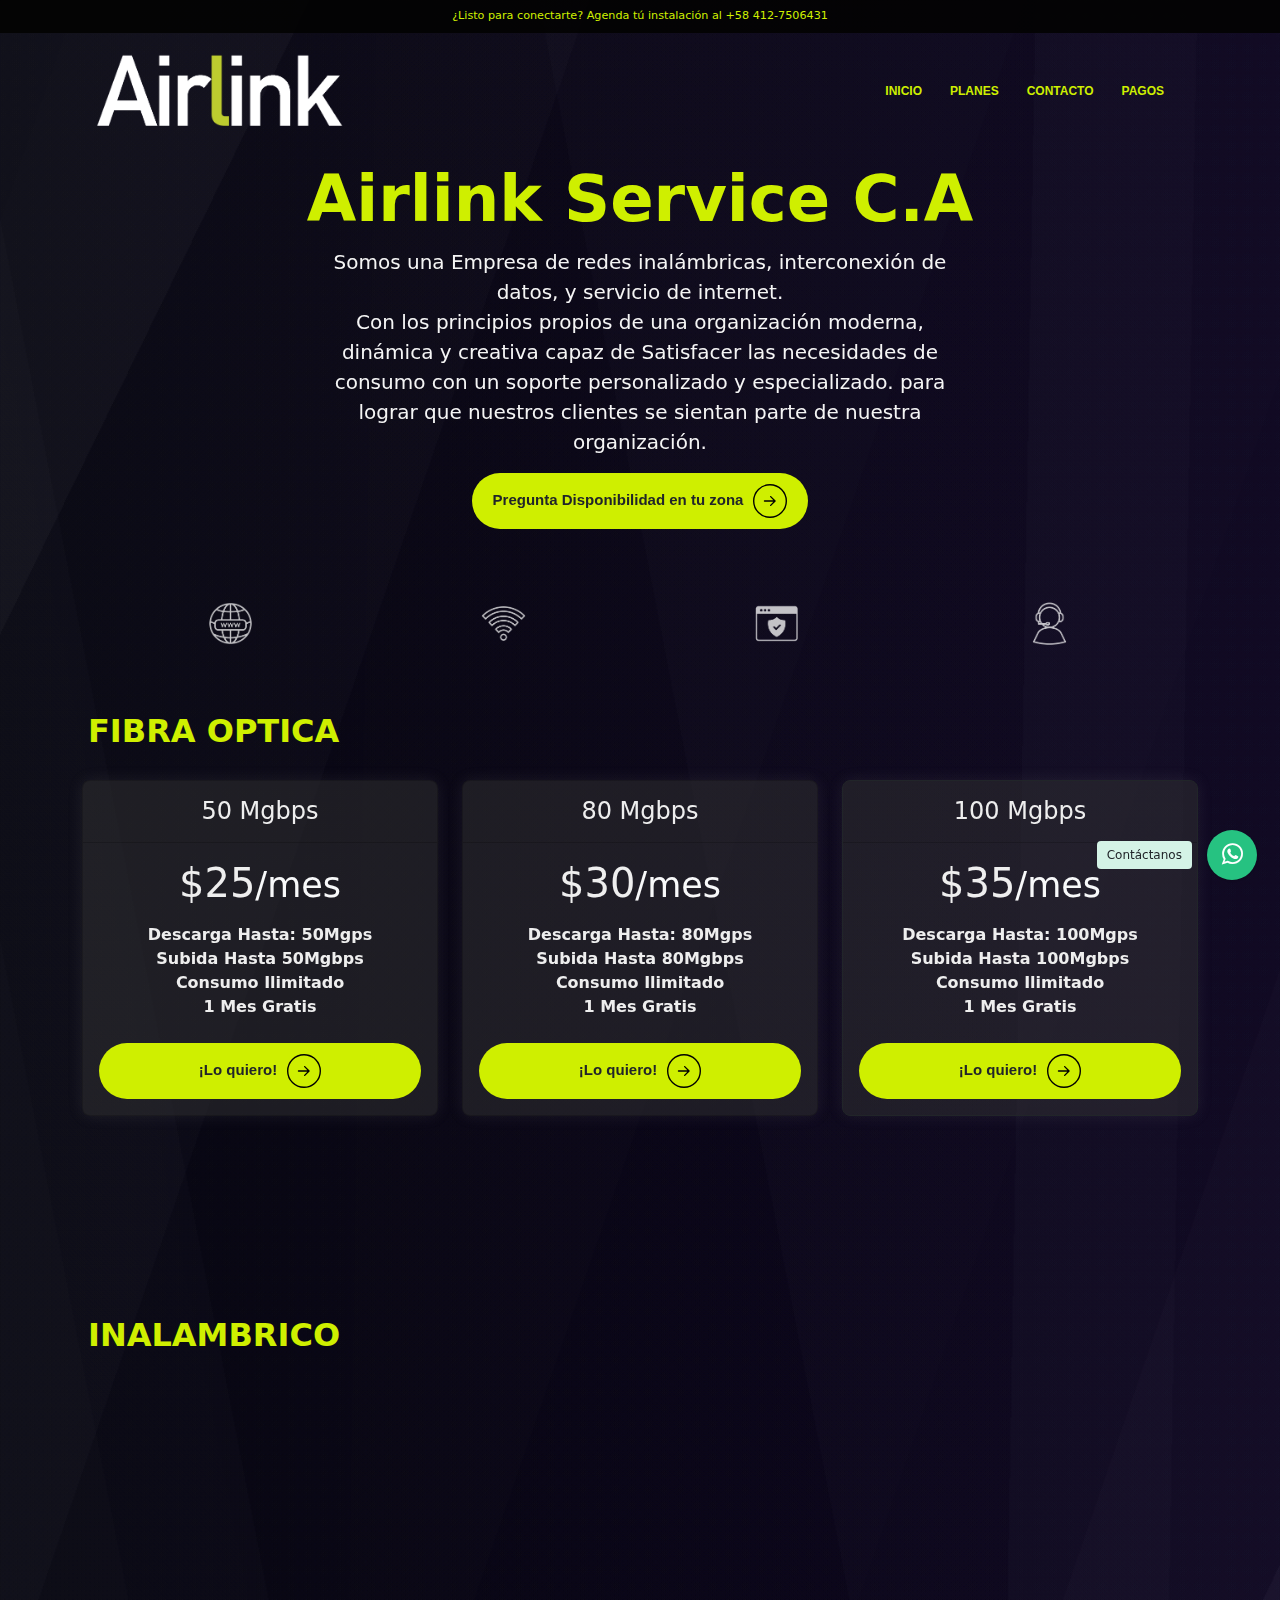
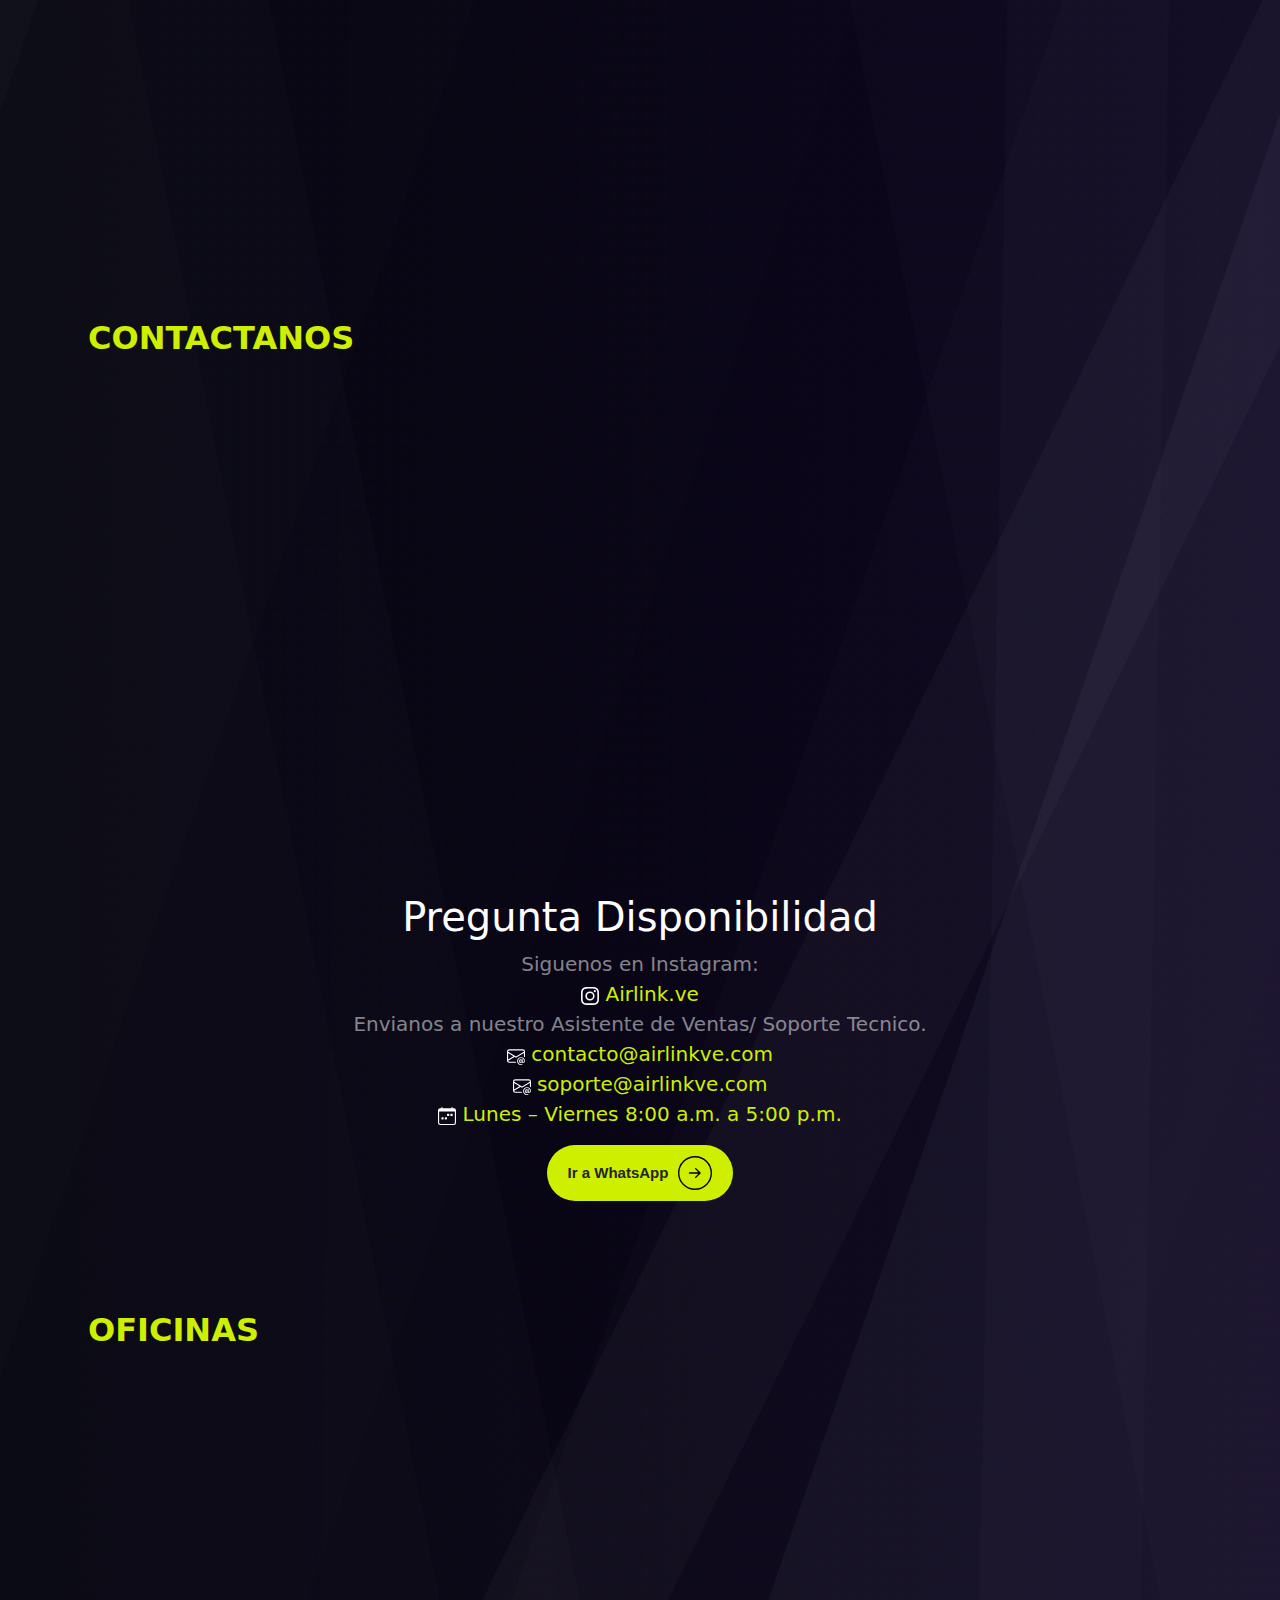
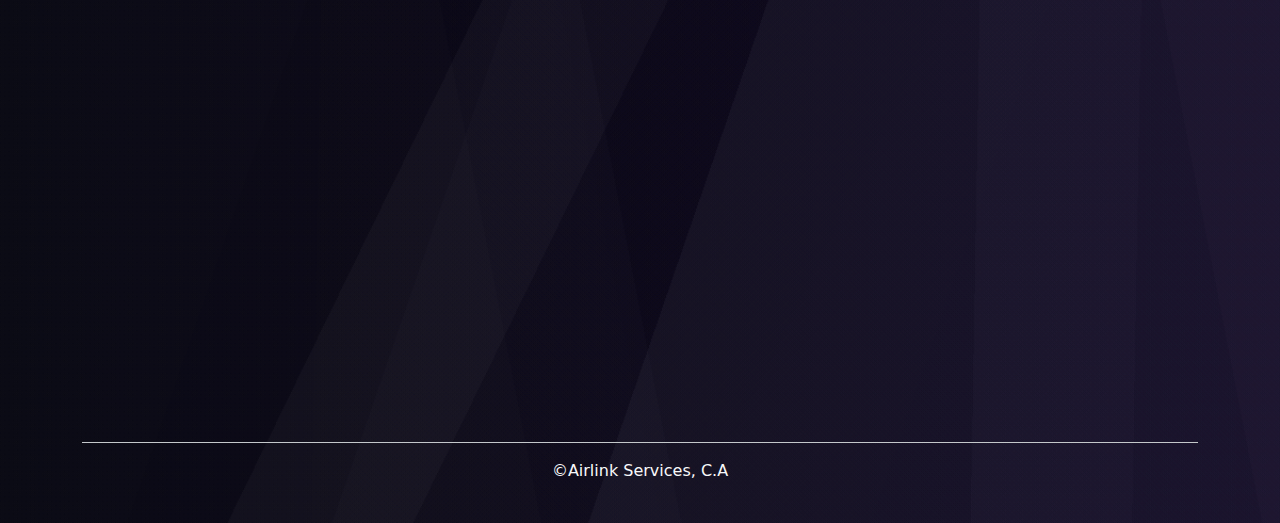
==== commit 43b28077: "mail correo soporte" ====
--- a/index.html
+++ b/index.html
@@ -379,7 +379,15 @@
                     <path
                         d="M14.247 14.269c1.01 0 1.587-.857 1.587-2.025v-.21C15.834 10.43 14.64 9 12.52 9h-.035C10.42 9 9 10.36 9 12.432v.214C9 14.82 10.438 16 12.358 16h.044c.594 0 1.018-.074 1.237-.175v-.73c-.245.11-.673.18-1.18.18h-.044c-1.334 0-2.571-.788-2.571-2.655v-.157c0-1.657 1.058-2.724 2.64-2.724h.04c1.535 0 2.484 1.05 2.484 2.326v.118c0 .975-.324 1.39-.639 1.39-.232 0-.41-.148-.41-.42v-2.19h-.906v.569h-.03c-.084-.298-.368-.63-.954-.63-.778 0-1.259.555-1.259 1.4v.528c0 .892.49 1.434 1.26 1.434.471 0 .896-.227 1.014-.643h.043c.118.42.617.648 1.12.648m-2.453-1.588v-.227c0-.546.227-.791.573-.791.297 0 .572.192.572.708v.367c0 .573-.253.744-.564.744-.354 0-.581-.215-.581-.8Z" />
                 </svg> <a class="textIg" href="mailto:contacto@airlinkve.com?Subject=Interesado%20en%20saber%20mas%20sobre%20los%20planes%20y%20la%20disponibilidad%20en%20mi%20zona">
-                    contacto@airlinkve.com</a> <br> <svg xmlns="http://www.w3.org/2000/svg" width="18" height="18"
+                    contacto@airlinkve.com</a> <br> <svg xmlns="http://www.w3.org/2000/svg"
+                    width="18" height="18" fill="currentColor" style="color: white" class="bi bi-envelope-at"
+                    viewBox="0 0 16 16">
+                    <path
+                        d="M2 2a2 2 0 0 0-2 2v8.01A2 2 0 0 0 2 14h5.5a.5.5 0 0 0 0-1H2a1 1 0 0 1-.966-.741l5.64-3.471L8 9.583l7-4.2V8.5a.5.5 0 0 0 1 0V4a2 2 0 0 0-2-2zm3.708 6.208L1 11.105V5.383zM1 4.217V4a1 1 0 0 1 1-1h12a1 1 0 0 1 1 1v.217l-7 4.2z" />
+                    <path
+                        d="M14.247 14.269c1.01 0 1.587-.857 1.587-2.025v-.21C15.834 10.43 14.64 9 12.52 9h-.035C10.42 9 9 10.36 9 12.432v.214C9 14.82 10.438 16 12.358 16h.044c.594 0 1.018-.074 1.237-.175v-.73c-.245.11-.673.18-1.18.18h-.044c-1.334 0-2.571-.788-2.571-2.655v-.157c0-1.657 1.058-2.724 2.64-2.724h.04c1.535 0 2.484 1.05 2.484 2.326v.118c0 .975-.324 1.39-.639 1.39-.232 0-.41-.148-.41-.42v-2.19h-.906v.569h-.03c-.084-.298-.368-.63-.954-.63-.778 0-1.259.555-1.259 1.4v.528c0 .892.49 1.434 1.26 1.434.471 0 .896-.227 1.014-.643h.043c.118.42.617.648 1.12.648m-2.453-1.588v-.227c0-.546.227-.791.573-.791.297 0 .572.192.572.708v.367c0 .573-.253.744-.564.744-.354 0-.581-.215-.581-.8Z" />
+                </svg> <a class="textIg" href="mailto:soporte@airlinkve.com?Subject=Buenas%20quisiera%20hacer%20un%20reporte">
+                    soporte@airlinkve.com</a> <br> <svg xmlns="http://www.w3.org/2000/svg" width="18" height="18"
                     fill="currentColor" style="color: white"  class="bi bi-calendar-week" viewBox="0 0 16 16">
                     <path
                         d="M11 6.5a.5.5 0 0 1 .5-.5h1a.5.5 0 0 1 .5.5v1a.5.5 0 0 1-.5.5h-1a.5.5 0 0 1-.5-.5zm-3 0a.5.5 0 0 1 .5-.5h1a.5.5 0 0 1 .5.5v1a.5.5 0 0 1-.5.5h-1a.5.5 0 0 1-.5-.5zm-5 3a.5.5 0 0 1 .5-.5h1a.5.5 0 0 1 .5.5v1a.5.5 0 0 1-.5.5h-1a.5.5 0 0 1-.5-.5zm3 0a.5.5 0 0 1 .5-.5h1a.5.5 0 0 1 .5.5v1a.5.5 0 0 1-.5.5h-1a.5.5 0 0 1-.5-.5z" />
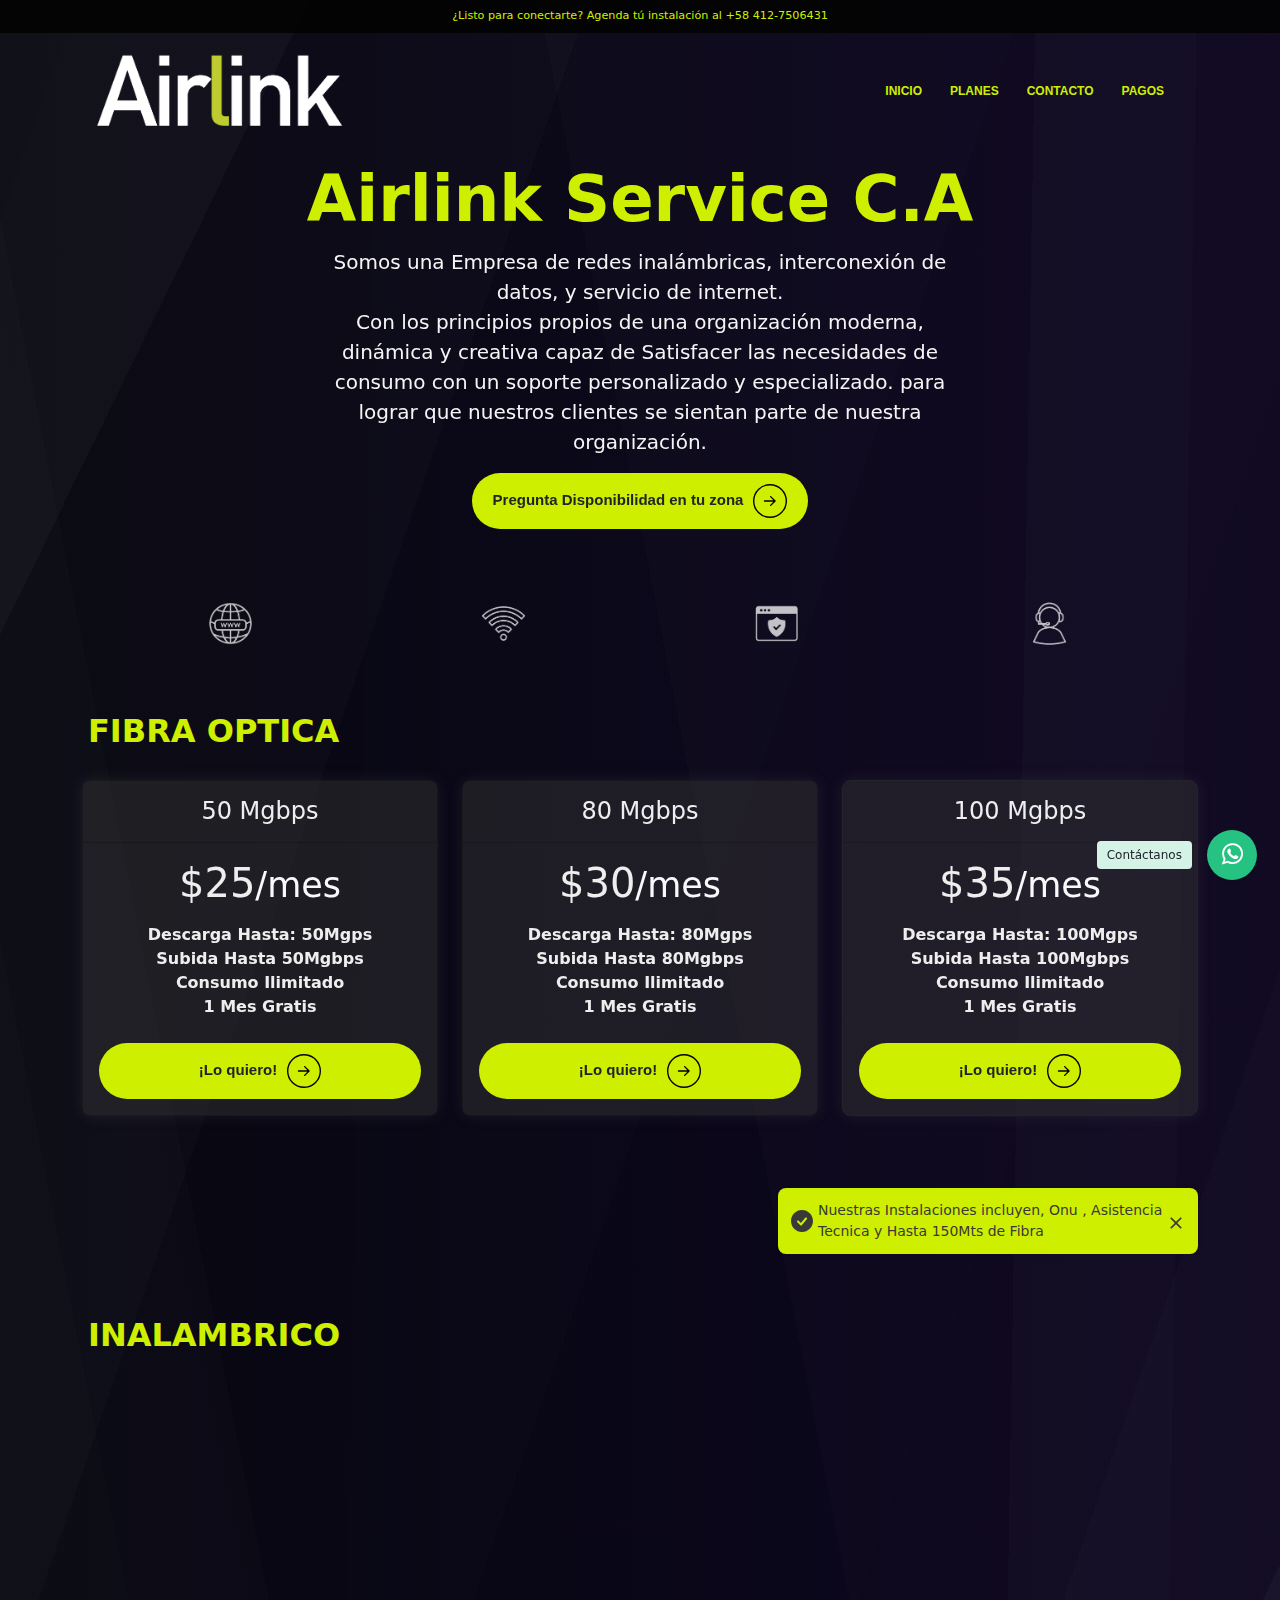
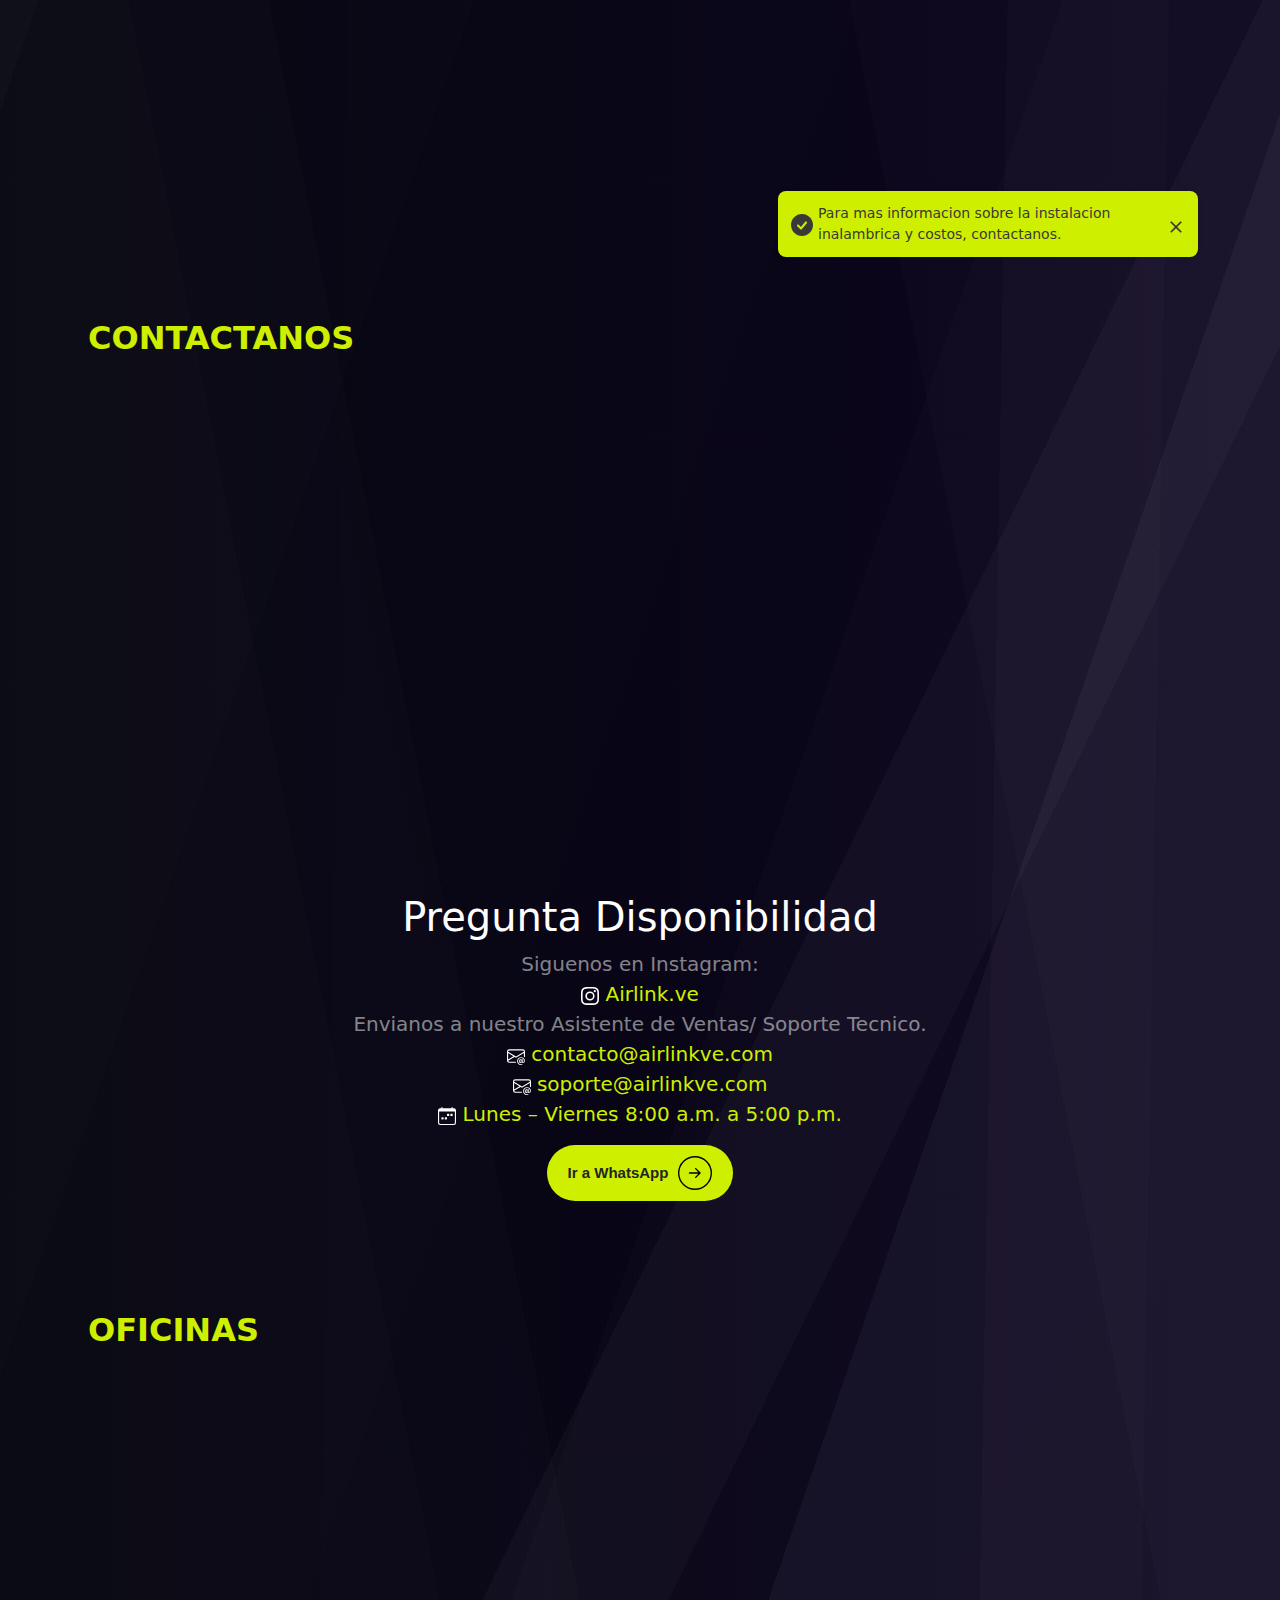
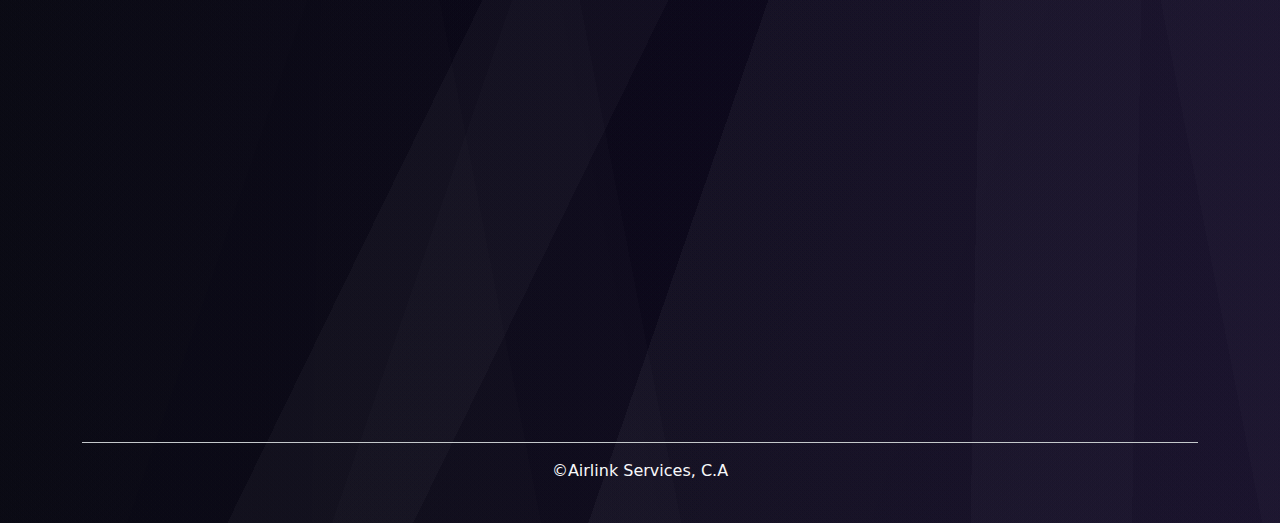
==== commit 6704f543: "animaciones rotas probando" ====
--- a/index.html
+++ b/index.html
@@ -209,7 +209,8 @@
 
     <div class=" container d-flex justify-content-end mt-5 mb-5">
 
-        <div class="success" data-aos="fade-left">
+        <div class="success" >
+            <!-- data-aos="fade-left" -->
             <div class="success__icon">
                 <svg xmlns="http://www.w3.org/2000/svg" width="24" viewBox="0 0 24 24" height="24" fill="none">
                     <path fill-rule="evenodd" fill="#393a37"
@@ -330,7 +331,8 @@
 
     <!--Informacion -->
     <div class=" container d-flex justify-content-end mt-5 mb-5">
-        <div class="success" data-aos="fade-left">
+        <div class="success" > 
+            <!-- data-aos="fade-left" -->
             <div class="success__icon">
                 <svg xmlns="http://www.w3.org/2000/svg" width="24" viewBox="0 0 24 24" height="24" fill="none">
                     <path fill-rule="evenodd" fill="#393a37"
